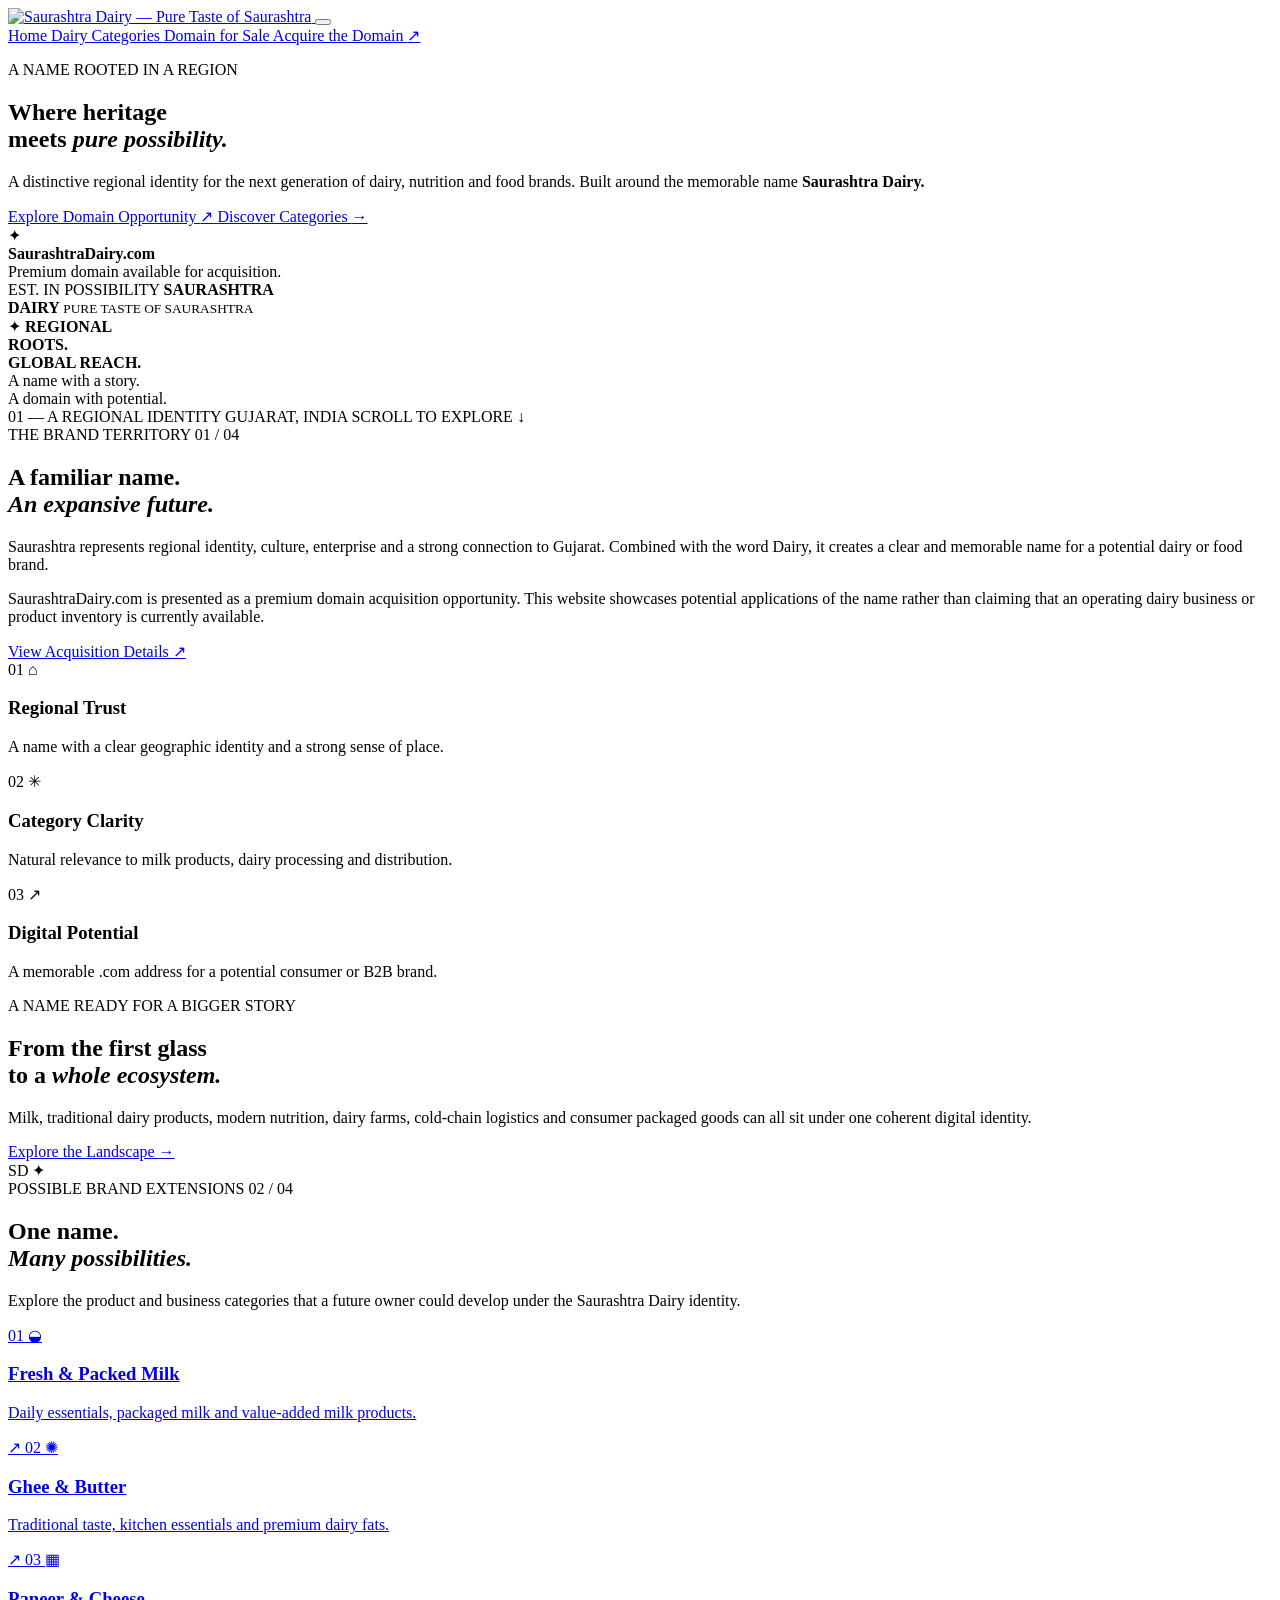
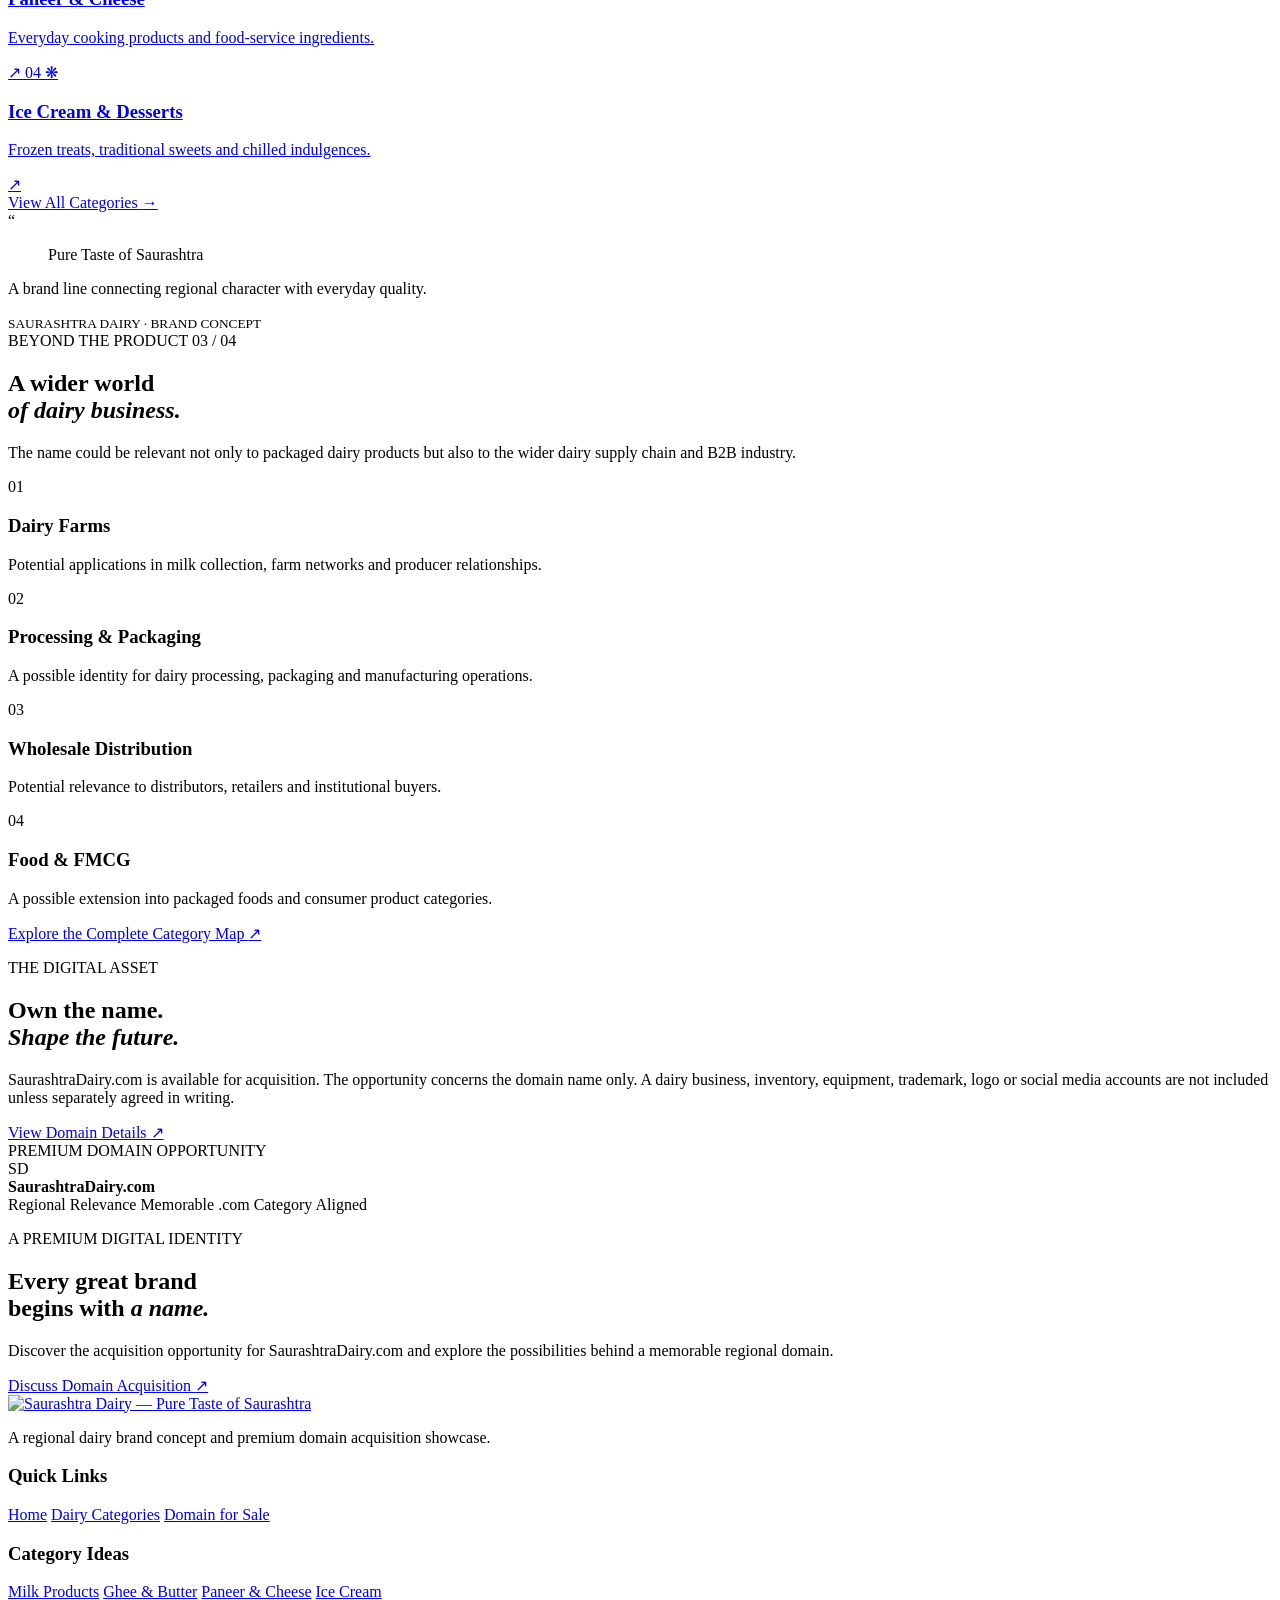
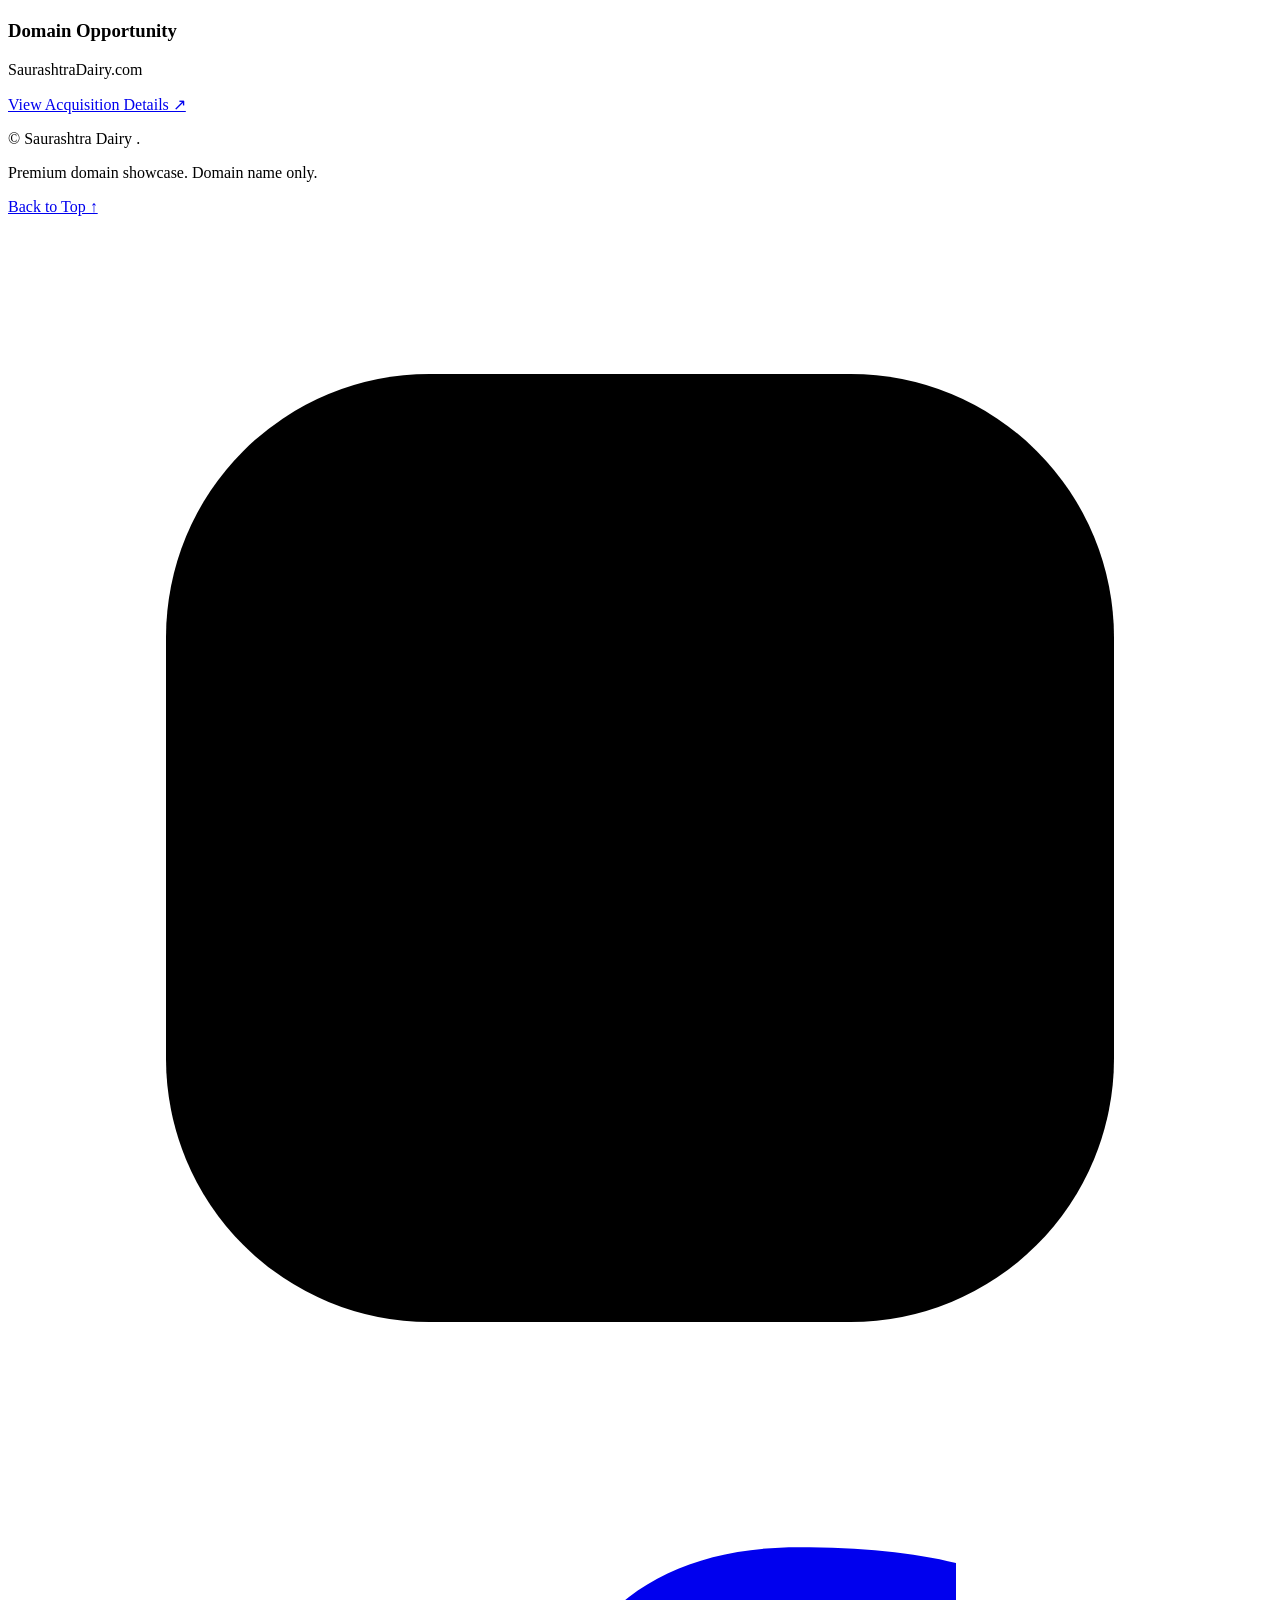
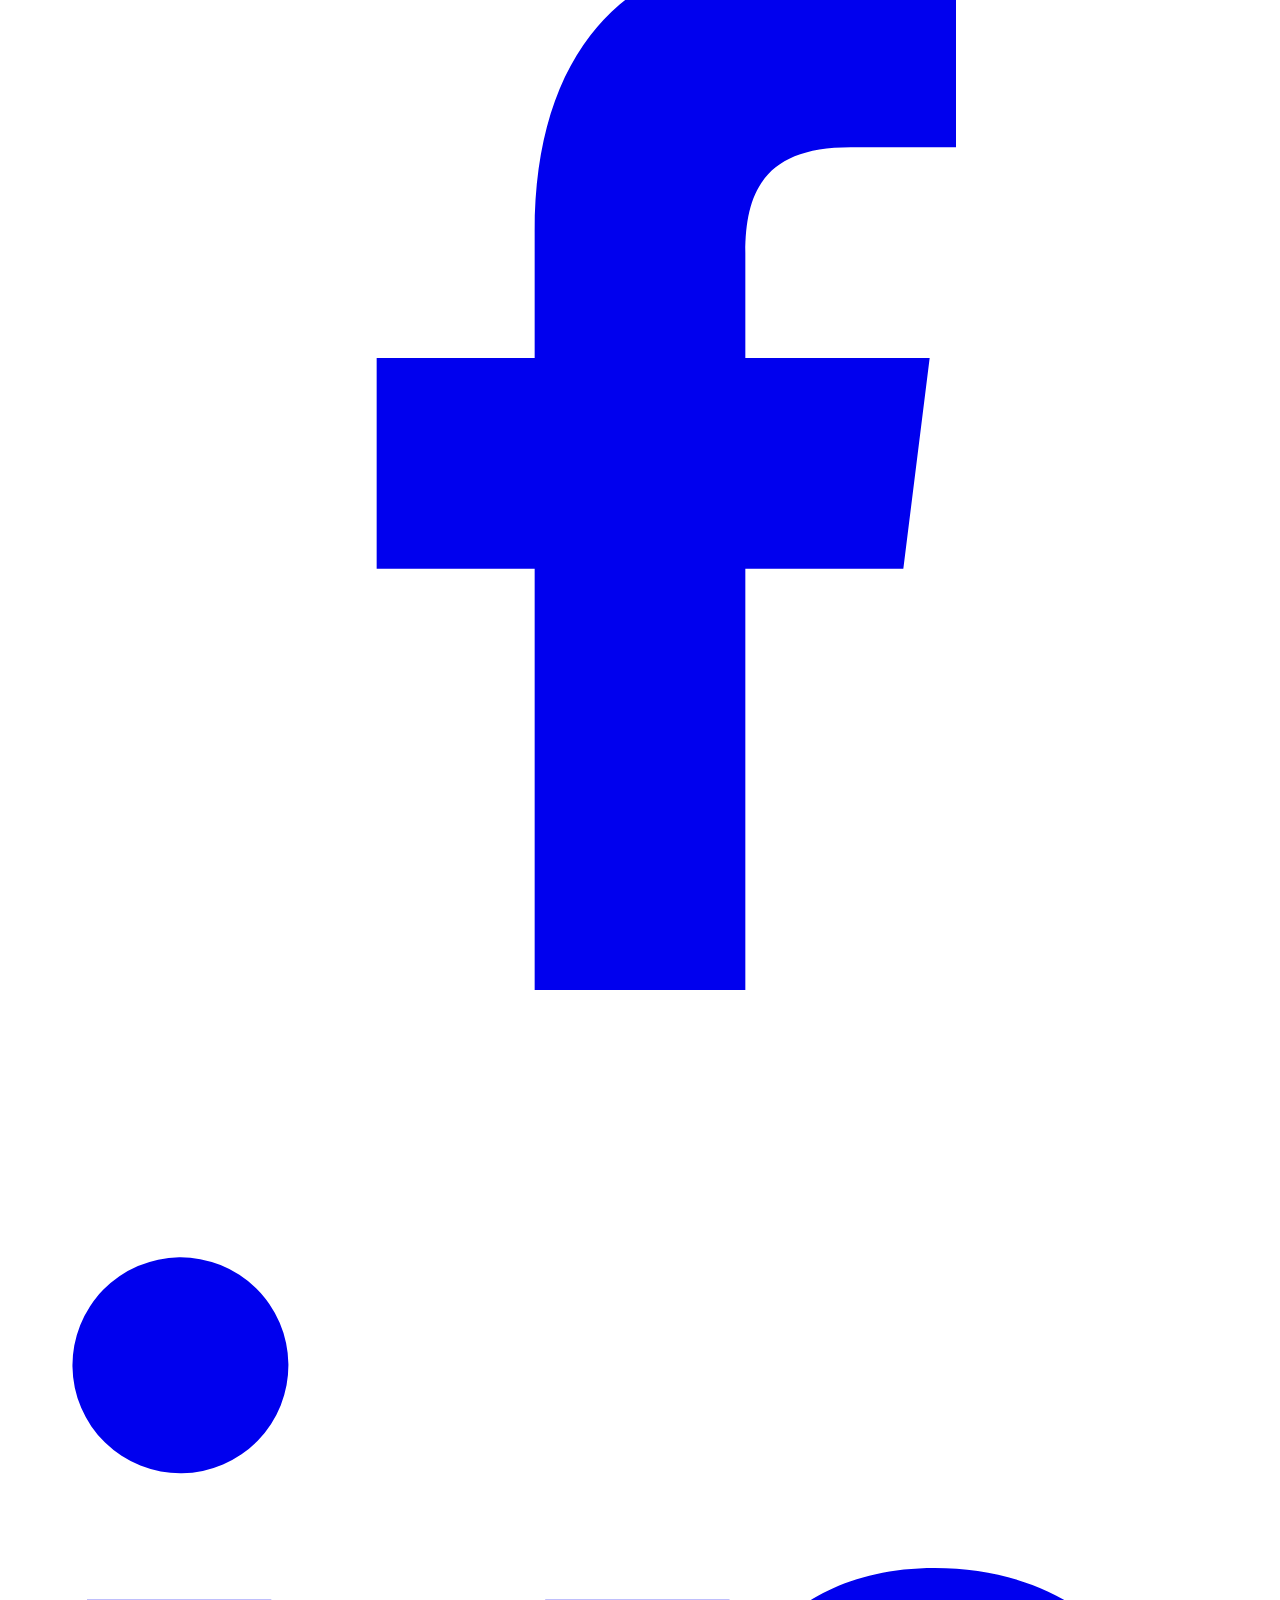
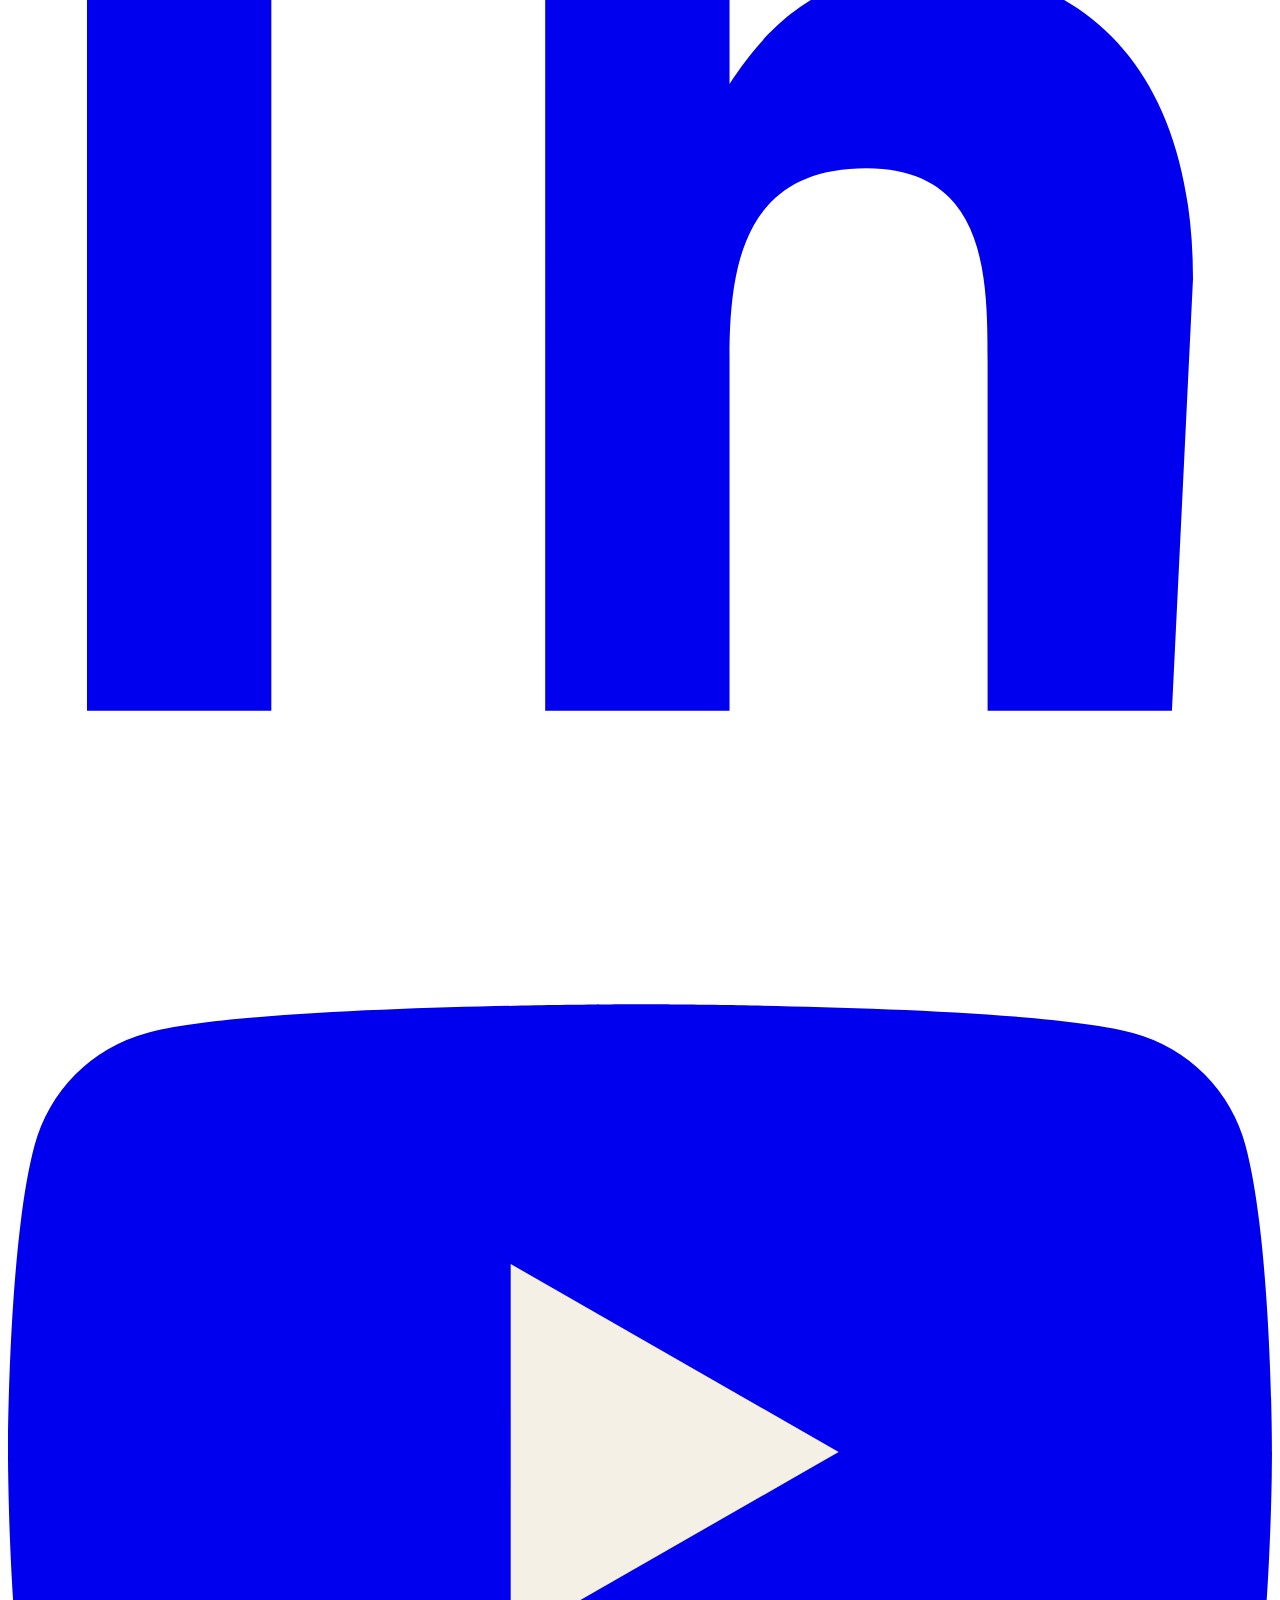
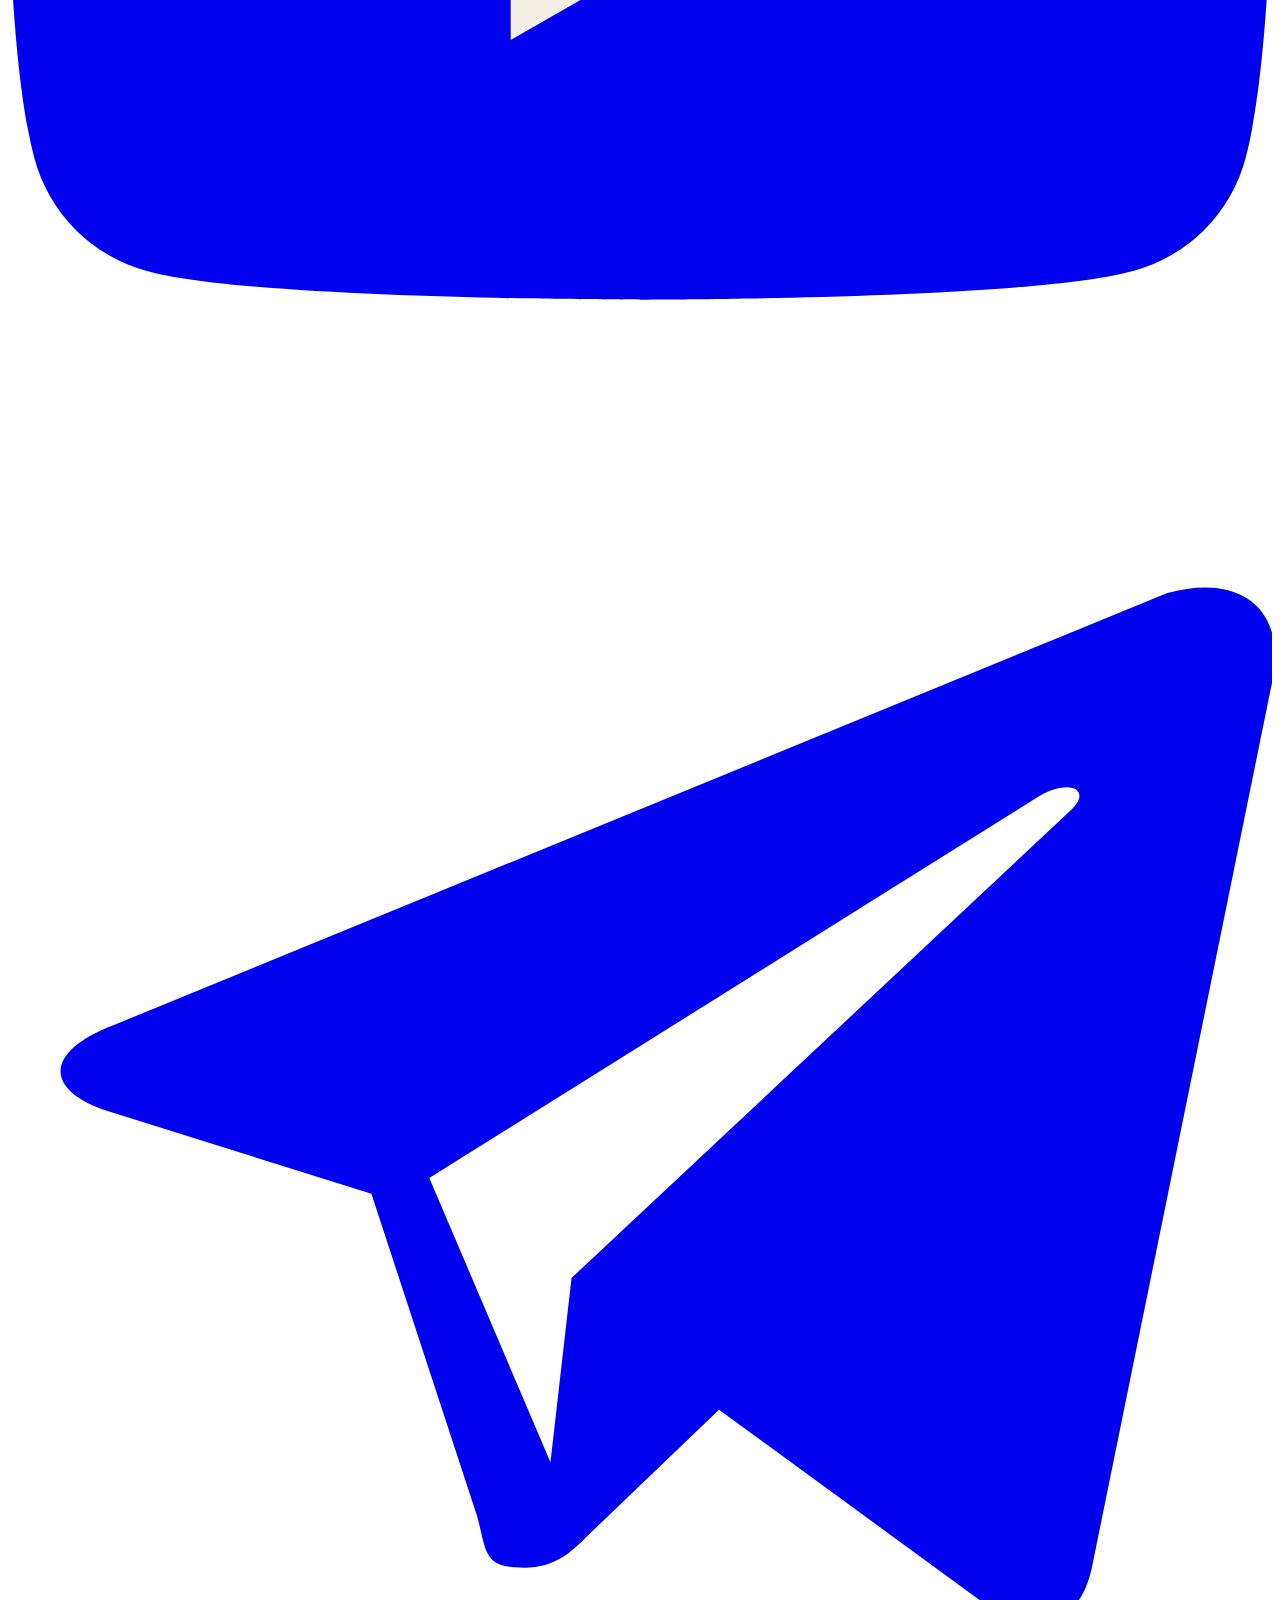
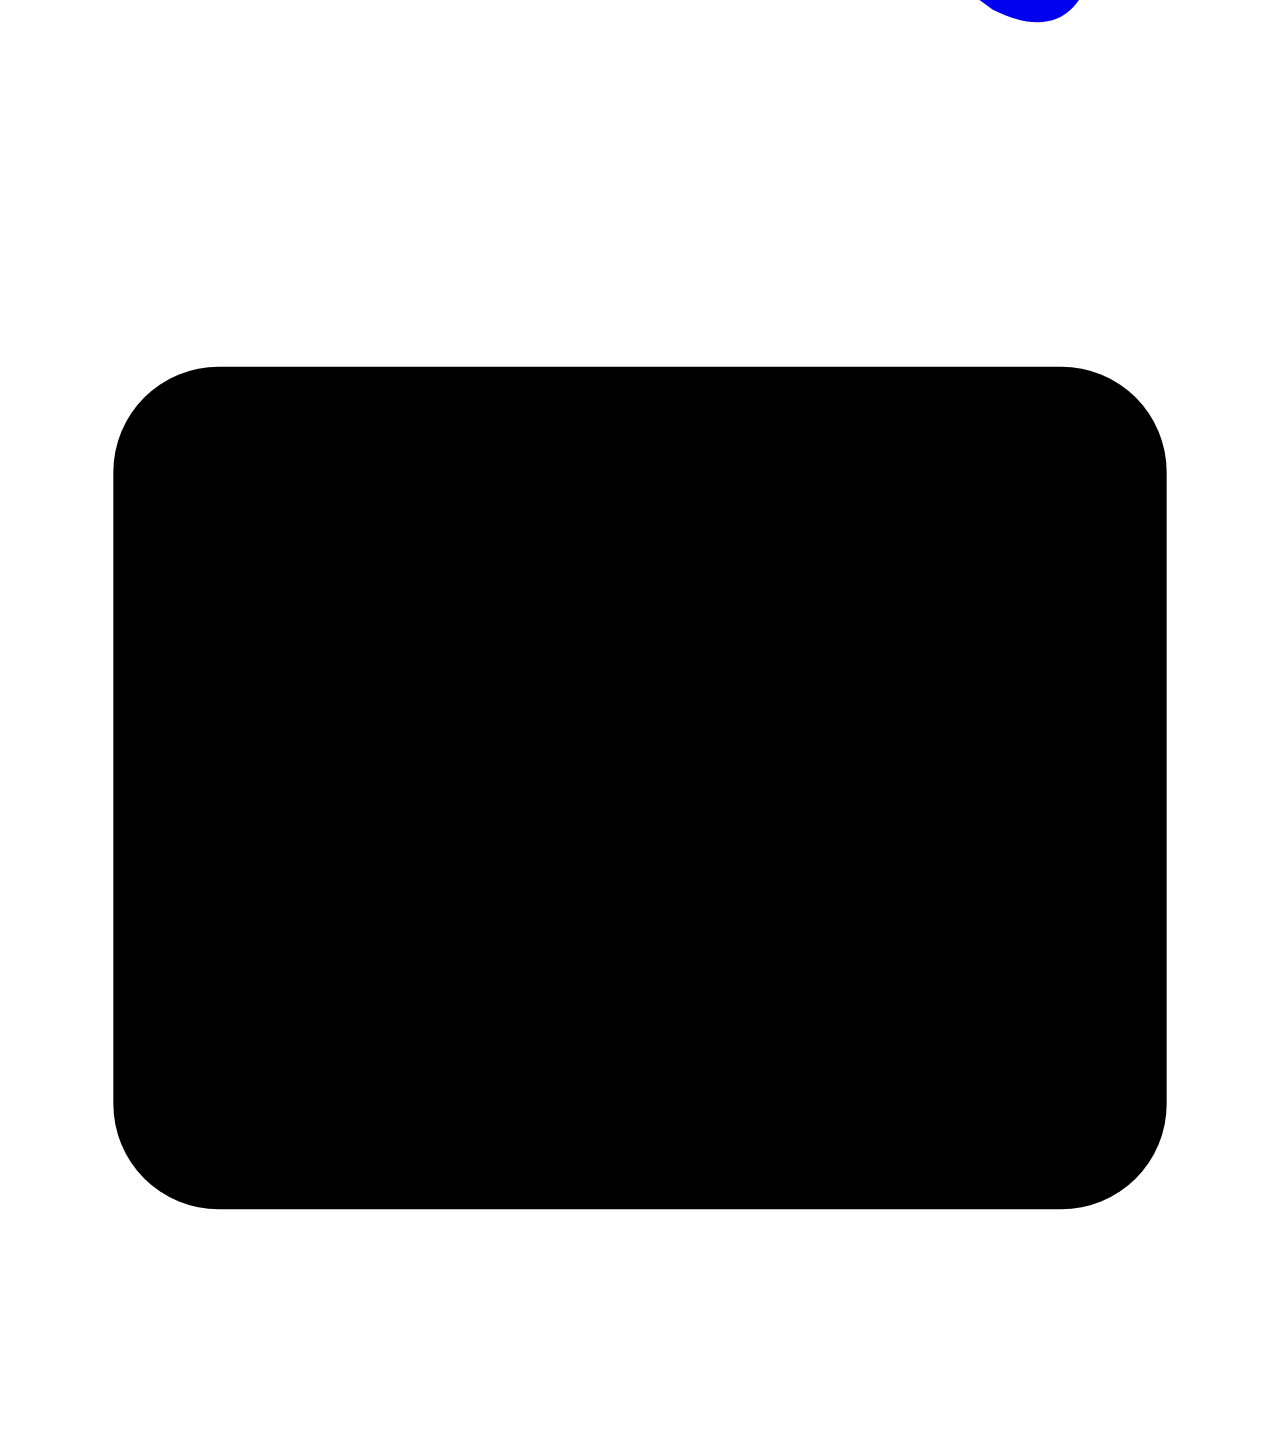
==== index.html @ 8fbd9cda "Update index.html" ====
<!DOCTYPE html>
<html lang="en">

<head>

    <!-- =========================================
         01. BASIC SEO
    ========================================== -->

    <meta charset="UTF-8">

    <meta name="viewport"
          content="width=device-width, initial-scale=1.0">

    <title>Saurashtra Dairy | Pure Taste of Saurashtra</title>

    <meta name="description"
          content="Discover Saurashtra Dairy, a regional dairy brand concept inspired by Gujarat. Explore potential dairy product categories, business applications and the SaurashtraDairy.com domain acquisition opportunity.">

    <meta name="keywords"
          content="Saurashtra Dairy, Saurashtra Dairy Gujarat, SaurashtraDairy.com, dairy brand Gujarat, dairy products, milk, ghee, butter, paneer, cheese, ice cream, dairy business, premium domain">

    <meta name="author"
          content="Saurashtra Dairy">

    <meta name="robots"
          content="index, follow, max-image-preview:large">

    <meta name="theme-color"
          content="#173D2B">

    <meta name="color-scheme"
          content="light">

    <meta name="referrer"
          content="strict-origin-when-cross-origin">


    <!-- =========================================
         02. CANONICAL URL
    ========================================== -->

    <link rel="canonical"
          href="https://saurashtradairy.com/">


    <!-- =========================================
         03. FAVICON
    ========================================== -->

    <link rel="icon"
          type="image/svg+xml"
          href="https://saurashtradairy.com/assets/logo/sd-tp-01.png">

    <link rel="icon"
          type="image/png"
          sizes="32x32"
          href="https://saurashtradairy.com/assets/logo/sd-tp-01.png">

    <link rel="icon"
          type="image/png"
          sizes="16x16"
          href="https://saurashtradairy.com/assets/logo/sd-tp-01.png">

    <link rel="apple-touch-icon"
          sizes="180x180"
          href="https://saurashtradairy.com/assets/logo/sd-tp-01.png">

    <link rel="icon"
          type="image/png"
          sizes="192x192"
          href="https://saurashtradairy.com/assets/logo/sd-tp-01.png">

    <link rel="icon"
          type="image/png"
          sizes="512x512"
          href="https://saurashtradairy.com/assets/logo/sd-tp-01.png">

    <link rel="manifest"
          href="https://saurashtradairy.com/site.webmanifest">


    <!-- =========================================
         04. OPEN GRAPH / FACEBOOK SHARING
    ========================================== -->

    <meta property="og:type"
          content="website">

    <meta property="og:locale"
          content="en_IN">

    <meta property="og:site_name"
          content="Saurashtra Dairy">

    <meta property="og:title"
          content="Saurashtra Dairy | Pure Taste of Saurashtra">

    <meta property="og:description"
          content="A regional dairy brand concept inspired by Saurashtra, Gujarat. Explore the brand potential and SaurashtraDairy.com domain acquisition opportunity.">

    <meta property="og:url"
          content="https://saurashtradairy.com/">

    <meta property="og:image"
          content="https://saurashtradairy.com/assets/logo/main-logo-sd.png">

    <meta property="og:image:alt"
          content="Saurashtra Dairy — Pure Taste of Saurashtra">


    <!-- =========================================
         05. X / TWITTER CARD
    ========================================== -->

    <meta name="twitter:card"
          content="summary_large_image">

    <meta name="twitter:title"
          content="Saurashtra Dairy | Pure Taste of Saurashtra">

    <meta name="twitter:description"
          content="Discover the brand potential of Saurashtra Dairy and the SaurashtraDairy.com domain acquisition opportunity.">

    <meta name="twitter:image"
          content="https://saurashtradairy.com/assets/logo/main-logo-sd.png">

    <meta name="twitter:image:alt"
          content="Saurashtra Dairy — Pure Taste of Saurashtra">


    <!-- =========================================
         06. SOCIAL MEDIA PROFILES
         Update profile URLs if handles differ.
    ========================================== -->

    <link rel="me"
          href="https://www.instagram.com/saurashtra_dairy/">

    <link rel="me"
          href="https://www.facebook.com/saurashtradairy">

    <link rel="me"
          href="https://www.youtube.com/@saurashtradairy">

    <link rel="me"
          href="https://www.linkedin.com/company/saurashtradairy/">

    <link rel="me"
          href="https://x.com/saurashtradairy">


    <!-- =========================================
         07. STRUCTURED DATA / JSON-LD
    ========================================== -->

    <script type="application/ld+json">
    {
      "@context": "https://schema.org",
      "@type": "Organization",
      "@id": "https://saurashtradairy.com/#organization",
      "name": "Saurashtra Dairy",
      "url": "https://saurashtradairy.com/",
      "description": "A regional dairy brand concept inspired by Saurashtra, Gujarat, showcasing potential dairy product categories and a domain acquisition opportunity.",
      "logo": {
        "@type": "ImageObject",
        "url": "https://saurashtradairy.com/assets/logo/main-logo-sd.png"
      },
      "sameAs": [
        "https://www.instagram.com/saurashtra_dairy/",
        "https://www.facebook.com/saurashtradairy",
        "https://www.youtube.com/@saurashtradairy",
        "https://www.linkedin.com/company/saurashtradairy/",
        "https://x.com/saurashtradairy"
      ]
    }
    </script>


    <!-- =========================================
         08. GOOGLE FONTS
    ========================================== -->

    <link rel="preconnect"
          href="https://fonts.googleapis.com">

    <link rel="preconnect"
          href="https://fonts.gstatic.com"
          crossorigin>

    <link href="https://fonts.googleapis.com/css2?family=DM+Sans:wght@400;500;600;700&family=Playfair+Display:ital,wght@0,500;0,600;0,700;1,500;1,600&display=swap"
          rel="stylesheet">


    <!-- =========================================
         09. WEBSITE CSS
    ========================================== -->

    <link rel="stylesheet"
          href="https://saurashtradairy.com/assets/home/style.css">
<link rel="stylesheet" href="https://saurashtradairy.com/assets/footer/style.css">

  <link rel="stylesheet" href="https://saurashtradairy.com/assets/home/navbar/style.css">
  
</head>

<body>

<!-- ==================================================
     NAVBAR
================================================== -->

<!-- ==================================================
     SAURASHTRA DAIRY — NAVBAR
================================================== -->

<header class="site-header" id="top">

    <!-- Logo -->
    <a href="https://saurashtradairy.com/"
       class="brand"
       aria-label="Saurashtra Dairy Home">

        <img
            src="https://saurashtradairy.com/assets/logo/sd-tp-01.png"
            alt="Saurashtra Dairy — Pure Taste of Saurashtra"
            class="navbar-logo"
            width="170"
            height="100"
        >

    </a>

    <!-- Mobile Menu Button -->
    <button
        class="menu-toggle"
        type="button"
        aria-label="Toggle navigation"
        aria-expanded="false"
        aria-controls="mainNavigation">

        <span></span>
        <span></span>
        <span></span>

    </button>

    <!-- Navigation Links -->
    <nav class="main-nav"
         id="mainNavigation"
         aria-label="Main navigation">

        <a href="https://saurashtradairy.com/"
           class="active"
           aria-current="page">
            Home
        </a>

        <a href="#categories">
            Dairy Categories
        </a>

        <a href="#domain-sale">
            Domain for Sale
        </a>

        <a href="#inquiry" class="nav-cta">
            Acquire the Domain <span aria-hidden="true">↗</span>
        </a>

    </nav>

</header>


<main>

<!-- ==================================================
     HERO SECTION
================================================== -->

<section class="hero">

    <div class="hero-grain" aria-hidden="true"></div>

    <div class="hero-content reveal">

        <p class="eyebrow">
            <span></span>
            A NAME ROOTED IN A REGION
        </p>

        <h1>
            Where heritage<br>
            meets <i>pure possibility.</i>
        </h1>

        <p class="hero-lead">
            A distinctive regional identity for the next
            generation of dairy, nutrition and food brands.
            Built around the memorable name
            <strong>Saurashtra Dairy.</strong>
        </p>

        <div class="hero-actions">

            <a href="#" class="button button-gold">
                Explore Domain Opportunity
                <span>↗</span>
            </a>

            <a href="#" class="text-link">
                Discover Categories
                <span>→</span>
            </a>

        </div>

        <div class="hero-note">

            <span class="note-icon">✦</span>

            <div>
                <strong>SaurashtraDairy.com</strong>
                <br>
                Premium domain available for acquisition.
            </div>

        </div>

    </div>


    <!-- HERO BRAND ARTWORK -->

    <div class="hero-art reveal">

        <div class="sun-disc"></div>
        <div class="arch arch-back"></div>
        <div class="arch arch-front"></div>

        <div class="hero-label">

            <span class="label-top">
                EST. IN POSSIBILITY
            </span>

            <strong>
                SAURASHTRA<br>
                DAIRY
            </strong>

            <span class="label-rule"></span>

            <small>
                PURE TASTE OF SAURASHTRA
            </small>

        </div>

        <div class="floating-stamp">

            <span>✦</span>

            <b>
                REGIONAL<br>
                ROOTS.<br>
                GLOBAL REACH.
            </b>

        </div>

        <div class="art-caption">
            A name with a story.<br>
            A domain with potential.
        </div>

    </div>


    <div class="hero-bottom">
        <span>01 — A REGIONAL IDENTITY</span>
        <span>GUJARAT, INDIA</span>
        <span>SCROLL TO EXPLORE ↓</span>
    </div>

</section>


<!-- ==================================================
     BRAND INTRODUCTION
================================================== -->

<section class="intro section-pad">

    <div class="section-kicker">
        THE BRAND TERRITORY
        <span>01 / 04</span>
    </div>

    <div class="intro-grid">

        <h2>
            A familiar name.<br>
            <i>An expansive future.</i>
        </h2>

        <div class="intro-copy">

            <p class="large-copy">
                Saurashtra represents regional identity,
                culture, enterprise and a strong connection
                to Gujarat.

                Combined with the word Dairy, it creates
                a clear and memorable name for a potential
                dairy or food brand.
            </p>

            <p>
                SaurashtraDairy.com is presented as a
                premium domain acquisition opportunity.

                This website showcases potential applications
                of the name rather than claiming that an
                operating dairy business or product inventory
                is currently available.
            </p>

            <a href="#" class="underlined-link">
                View Acquisition Details
                <span>↗</span>
            </a>

        </div>

    </div>


    <!-- BRAND FEATURES -->

    <div class="feature-strip">

        <article>

            <span class="feature-number">01</span>
            <span class="feature-icon">⌂</span>

            <h3>Regional Trust</h3>

            <p>
                A name with a clear geographic identity
                and a strong sense of place.
            </p>

        </article>

        <article>

            <span class="feature-number">02</span>
            <span class="feature-icon">✳</span>

            <h3>Category Clarity</h3>

            <p>
                Natural relevance to milk products,
                dairy processing and distribution.
            </p>

        </article>

        <article>

            <span class="feature-number">03</span>
            <span class="feature-icon">↗</span>

            <h3>Digital Potential</h3>

            <p>
                A memorable .com address for a potential
                consumer or B2B brand.
            </p>

        </article>

    </div>

</section>


<!-- ==================================================
     DARK BRAND STORY SECTION
================================================== -->

<section class="dark-band">

    <div class="dark-band-inner">

        <p class="eyebrow eyebrow-light">
            A NAME READY FOR A BIGGER STORY
        </p>

        <h2>
            From the first glass<br>
            to a <i>whole ecosystem.</i>
        </h2>

        <p>
            Milk, traditional dairy products, modern
            nutrition, dairy farms, cold-chain logistics
            and consumer packaged goods can all sit under
            one coherent digital identity.
        </p>

        <a href="#" class="button button-outline">
            Explore the Landscape
            <span>→</span>
        </a>

    </div>

    <div class="band-orbit orbit-one"></div>
    <div class="band-orbit orbit-two"></div>

    <div class="band-seal">
        SD
        <span>✦</span>
    </div>

</section>


<!-- ==================================================
     DAIRY CATEGORY PREVIEW
================================================== -->

<section class="category-preview section-pad">

    <div class="section-kicker">
        POSSIBLE BRAND EXTENSIONS
        <span>02 / 04</span>
    </div>

    <div class="section-heading">

        <div>
            <h2>
                One name.<br>
                <i>Many possibilities.</i>
            </h2>
        </div>

        <p>
            Explore the product and business categories
            that a future owner could develop under the
            Saurashtra Dairy identity.
        </p>

    </div>


    <div class="category-grid">

        <a href="#" class="category-card card-milk">

            <span class="card-count">01</span>
            <span class="category-symbol">◒</span>

            <h3>Fresh &amp; Packed Milk</h3>

            <p>
                Daily essentials, packaged milk and
                value-added milk products.
            </p>

            <span class="card-arrow">↗</span>

        </a>


        <a href="#" class="category-card card-ghee">

            <span class="card-count">02</span>
            <span class="category-symbol">✺</span>

            <h3>Ghee &amp; Butter</h3>

            <p>
                Traditional taste, kitchen essentials
                and premium dairy fats.
            </p>

            <span class="card-arrow">↗</span>

        </a>


        <a href="#" class="category-card card-paneer">

            <span class="card-count">03</span>
            <span class="category-symbol">▦</span>

            <h3>Paneer &amp; Cheese</h3>

            <p>
                Everyday cooking products and
                food-service ingredients.
            </p>

            <span class="card-arrow">↗</span>

        </a>


        <a href="#" class="category-card card-cold">

            <span class="card-count">04</span>
            <span class="category-symbol">❋</span>

            <h3>Ice Cream &amp; Desserts</h3>

            <p>
                Frozen treats, traditional sweets
                and chilled indulgences.
            </p>

            <span class="card-arrow">↗</span>

        </a>

    </div>


    <div class="center-action">

        <a href="#" class="button button-dark">
            View All Categories
            <span>→</span>
        </a>

    </div>

</section>


<!-- ==================================================
     BRAND SLOGAN
================================================== -->

<section class="quote-section">

    <div class="quote-mark">“</div>

    <blockquote>
        Pure Taste of Saurashtra
    </blockquote>

    <p>
        A brand line connecting regional character
        with everyday quality.
    </p>

    <span class="quote-rule"></span>

    <small>
        SAURASHTRA DAIRY · BRAND CONCEPT
    </small>

</section>


<!-- ==================================================
     BUSINESS ECOSYSTEM
================================================== -->

<section class="ecosystem-preview section-pad">

    <div class="section-kicker">
        BEYOND THE PRODUCT
        <span>03 / 04</span>
    </div>

    <div class="section-heading">

        <h2>
            A wider world<br>
            <i>of dairy business.</i>
        </h2>

        <p>
            The name could be relevant not only to packaged
            dairy products but also to the wider dairy
            supply chain and B2B industry.
        </p>

    </div>


    <div class="ecosystem-grid">

        <article class="ecosystem-card">

            <span class="ecosystem-number">01</span>

            <h3>Dairy Farms</h3>

            <p>
                Potential applications in milk collection,
                farm networks and producer relationships.
            </p>

        </article>

        <article class="ecosystem-card">

            <span class="ecosystem-number">02</span>

            <h3>Processing &amp; Packaging</h3>

            <p>
                A possible identity for dairy processing,
                packaging and manufacturing operations.
            </p>

        </article>

        <article class="ecosystem-card">

            <span class="ecosystem-number">03</span>

            <h3>Wholesale Distribution</h3>

            <p>
                Potential relevance to distributors,
                retailers and institutional buyers.
            </p>

        </article>

        <article class="ecosystem-card">

            <span class="ecosystem-number">04</span>

            <h3>Food &amp; FMCG</h3>

            <p>
                A possible extension into packaged foods
                and consumer product categories.
            </p>

        </article>

    </div>


    <div class="center-action">

        <a href="#" class="underlined-link">
            Explore the Complete Category Map
            <span>↗</span>
        </a>

    </div>

</section>


<!-- ==================================================
     DOMAIN SALE CTA
================================================== -->

<section class="sale-banner section-pad">

    <div class="sale-copy">

        <p class="eyebrow">
            THE DIGITAL ASSET
        </p>

        <h2>
            Own the name.<br>
            <i>Shape the future.</i>
        </h2>

        <p>
            SaurashtraDairy.com is available for acquisition.

            The opportunity concerns the domain name only.
            A dairy business, inventory, equipment, trademark,
            logo or social media accounts are not included
            unless separately agreed in writing.
        </p>

        <a href="#" class="button button-gold">
            View Domain Details
            <span>↗</span>
        </a>

    </div>


    <!-- DOMAIN SHOWCASE CARD -->

    <div class="domain-card">

        <span class="domain-card-top">
            PREMIUM DOMAIN OPPORTUNITY
        </span>

        <div class="domain-monogram">
            SD
        </div>

        <strong>
            SaurashtraDairy<span>.com</span>
        </strong>

        <div class="domain-card-line"></div>

        <div class="domain-card-bottom">
            <span>Regional Relevance</span>
            <span>Memorable .com</span>
            <span>Category Aligned</span>
        </div>

    </div>

</section>


<!-- ==================================================
     FINAL CTA
================================================== -->

<section class="final-cta section-pad">

    <div class="final-cta-content">

        <p class="eyebrow">
            A PREMIUM DIGITAL IDENTITY
        </p>

        <h2>
            Every great brand<br>
            begins with <i>a name.</i>
        </h2>

        <p>
            Discover the acquisition opportunity for
            SaurashtraDairy.com and explore the possibilities
            behind a memorable regional domain.
        </p>

        <a href="#" class="button button-gold">
            Discuss Domain Acquisition
            <span>↗</span>
        </a>

    </div>

</section>

</main>


<!-- ==================================================
     FOOTER
================================================== -->

<footer class="site-footer">

    <div class="footer-main">


        <!-- FOOTER BRAND -->

        <div class="footer-brand-section">

            <a href="#"
               class="footer-brand"
               aria-label="Saurashtra Dairy Home">

                <img
                    src="https://saurashtradairy.com/assets/logo/main-logo-sd.png"
                    alt="Saurashtra Dairy — Pure Taste of Saurashtra"
                    class="footer-brand-logo"
                    width="250"
                    height="180"
                    loading="lazy"
                >

            </a>

            <p>
                A regional dairy brand concept and
                premium domain acquisition showcase.
            </p>

        </div>


        <!-- QUICK LINKS -->

        <div class="footer-links">

            <h3>Quick Links</h3>

            <nav aria-label="Footer navigation">

                <a href="#">Home</a>

                <a href="#">Dairy Categories</a>

                <a href="#">Domain for Sale</a>

            </nav>

        </div>


        <!-- CATEGORIES -->

        <div class="footer-links">

            <h3>Category Ideas</h3>

            <nav aria-label="Dairy category links">

                <a href="#">Milk Products</a>

                <a href="#">Ghee &amp; Butter</a>

                <a href="#">Paneer &amp; Cheese</a>

                <a href="#">Ice Cream</a>

            </nav>

        </div>


        <!-- DOMAIN INFORMATION -->

        <div class="footer-domain">

            <h3>Domain Opportunity</h3>

            <p>
                SaurashtraDairy.com
            </p>

            <a href="#" class="footer-domain-link">
                View Acquisition Details ↗
            </a>

        </div>

    </div>


    <!-- FOOTER BOTTOM -->

    <div class="footer-bottom">

        <p>
            © Saurashtra Dairy <span data-year></span>.
        </p>

        <p>
            Premium domain showcase.
            Domain name only.
        </p>

        <a href="#" class="back-top">
            Back to Top ↑
        </a>

    </div>

    <!-- FOOTER RIGHT-SIDE VERTICAL SOCIAL ICONS -->
    <div class="footer-social-vertical"
         aria-label="Social media links">

        <!-- Instagram -->
        <a href="https://www.instagram.com/saurashtra_dairy?xtok=cjYyaTN5MnJ5bGcx"
           class="footer-social-icon instagram"
           aria-label="Instagram"
           title="Instagram">

            <svg viewBox="0 0 24 24" aria-hidden="true">
                <rect x="3" y="3" width="18" height="18" rx="5"/>
                <circle cx="12" cy="12" r="4"/>
                <circle cx="17.5" cy="6.5" r="1"/>
            </svg>

        </a>

        <!-- Facebook -->
        <a href="https://www.facebook.com/saurashtradairy"
           class="footer-social-icon facebook"
           aria-label="Facebook"
           title="Facebook">

            <svg viewBox="0 0 24 24" aria-hidden="true">
                <path d="M14 21v-8h3l.5-4H14V7c0-1.2.4-2 2-2h2V1.5C17.2 1.3 16.2 1.2 15 1.2
                11.8 1.2 10 3.1 10 6.6V9H7v4h3v8z"
                fill="currentColor"
                stroke="none"/>
            </svg>

        </a>

        <!-- LinkedIn -->
        <a href="https://www.linkedin.com/company/saurashtradairy/"
           class="footer-social-icon linkedin"
           aria-label="LinkedIn"
           title="LinkedIn">

            <svg viewBox="0 0 24 24" aria-hidden="true">
                <path d="M5 8.5H1.5V22H5zM3.25 2A2.05 2.05 0 1 0 3.3 6.1
                2.05 2.05 0 0 0 3.25 2ZM22.5 13.8c0-4-2.1-5.9-4.9-5.9
                -2.3 0-3.3 1.3-3.9 2.2V8.5h-3.5V22h3.5v-6.7
                c0-1.8.3-3.6 2.6-3.6s2.3 2.1 2.3 3.7V22h3.5z"
                fill="currentColor"
                stroke="none"/>
            </svg>

        </a>

        <!-- YouTube -->
<a href="https://www.youtube.com/@saurashtradairy""
   class="footer-social-icon youtube"
   aria-label="YouTube"
   title="YouTube">

    <svg
        viewBox="0 0 24 24"
        xmlns="http://www.w3.org/2000/svg"
        aria-hidden="true">

        <path
            d="M23.498 6.186a3.016 3.016 0 0 0-2.122-2.136
               C19.505 3.5 12 3.5 12 3.5s-7.505 0-9.376.55
               A3.016 3.016 0 0 0 .502 6.186
               C0 8.07 0 12 0 12s0 3.93.502 5.814
               a3.016 3.016 0 0 0 2.122 2.136
               C4.495 20.5 12 20.5 12 20.5s7.505 0 9.376-.55
               a3.016 3.016 0 0 0 2.122-2.136
               C24 15.93 24 12 24 12s0-3.93-.502-5.814Z"
            fill="currentColor"
            stroke="none"/>

        <path
            d="m9.545 15.568 6.227-3.568-6.227-3.568z"
            fill="#F5F0E5"
            stroke="none"/>

    </svg>

</a>

        <!-- Telegram -->
        <a href="https://t.me/saurashtradairy"
           class="footer-social-icon telegram"
           aria-label="Telegram"
           title="Telegram">

            <svg viewBox="0 0 24 24" aria-hidden="true">
                <path d="M22 2 2 10.2c-1.3.5-1.3 1.2-.2 1.6l5.1 1.6
                2 6.1c.2.7.1 1 .9 1 .6 0 .9-.3 1.2-.6l2.5-2.4
                5.2 3.8c1 .5 1.7.2 1.9-.9L24 3.7C24.3 2.3 23.4 1.6 22 2ZM8 13.1
                19.5 5.9c.6-.4 1.1-.2.7.2L10.7 15l-.4 3.5z"
                fill="currentColor"
                stroke="none"/>
            </svg>

        </a>

        <!-- Email -->
        <a href="mailto:saurashtradairy@zohomail.in"
           class="footer-social-icon email"
           aria-label="Email"
           title="Email">

            <svg viewBox="0 0 24 24" aria-hidden="true">
                <rect x="2" y="4" width="20" height="16" rx="2"/>
                <path d="m3 6 9 7 9-7"/>
            </svg>

        </a>

    </div>
</footer>


<!-- ==================================================
     JAVASCRIPT
================================================== -->

<script src="https://saurashtradairy.com/assets/home/navbar/script.js"></script>

  <script src="https://saurashtradairy.com/assets/home/script.js"></script>

  <script src="https://saurashtradairy.com/assets/footer/script.js" defer></script>
  
</body>
</html>
    
  </body>
  
</html>
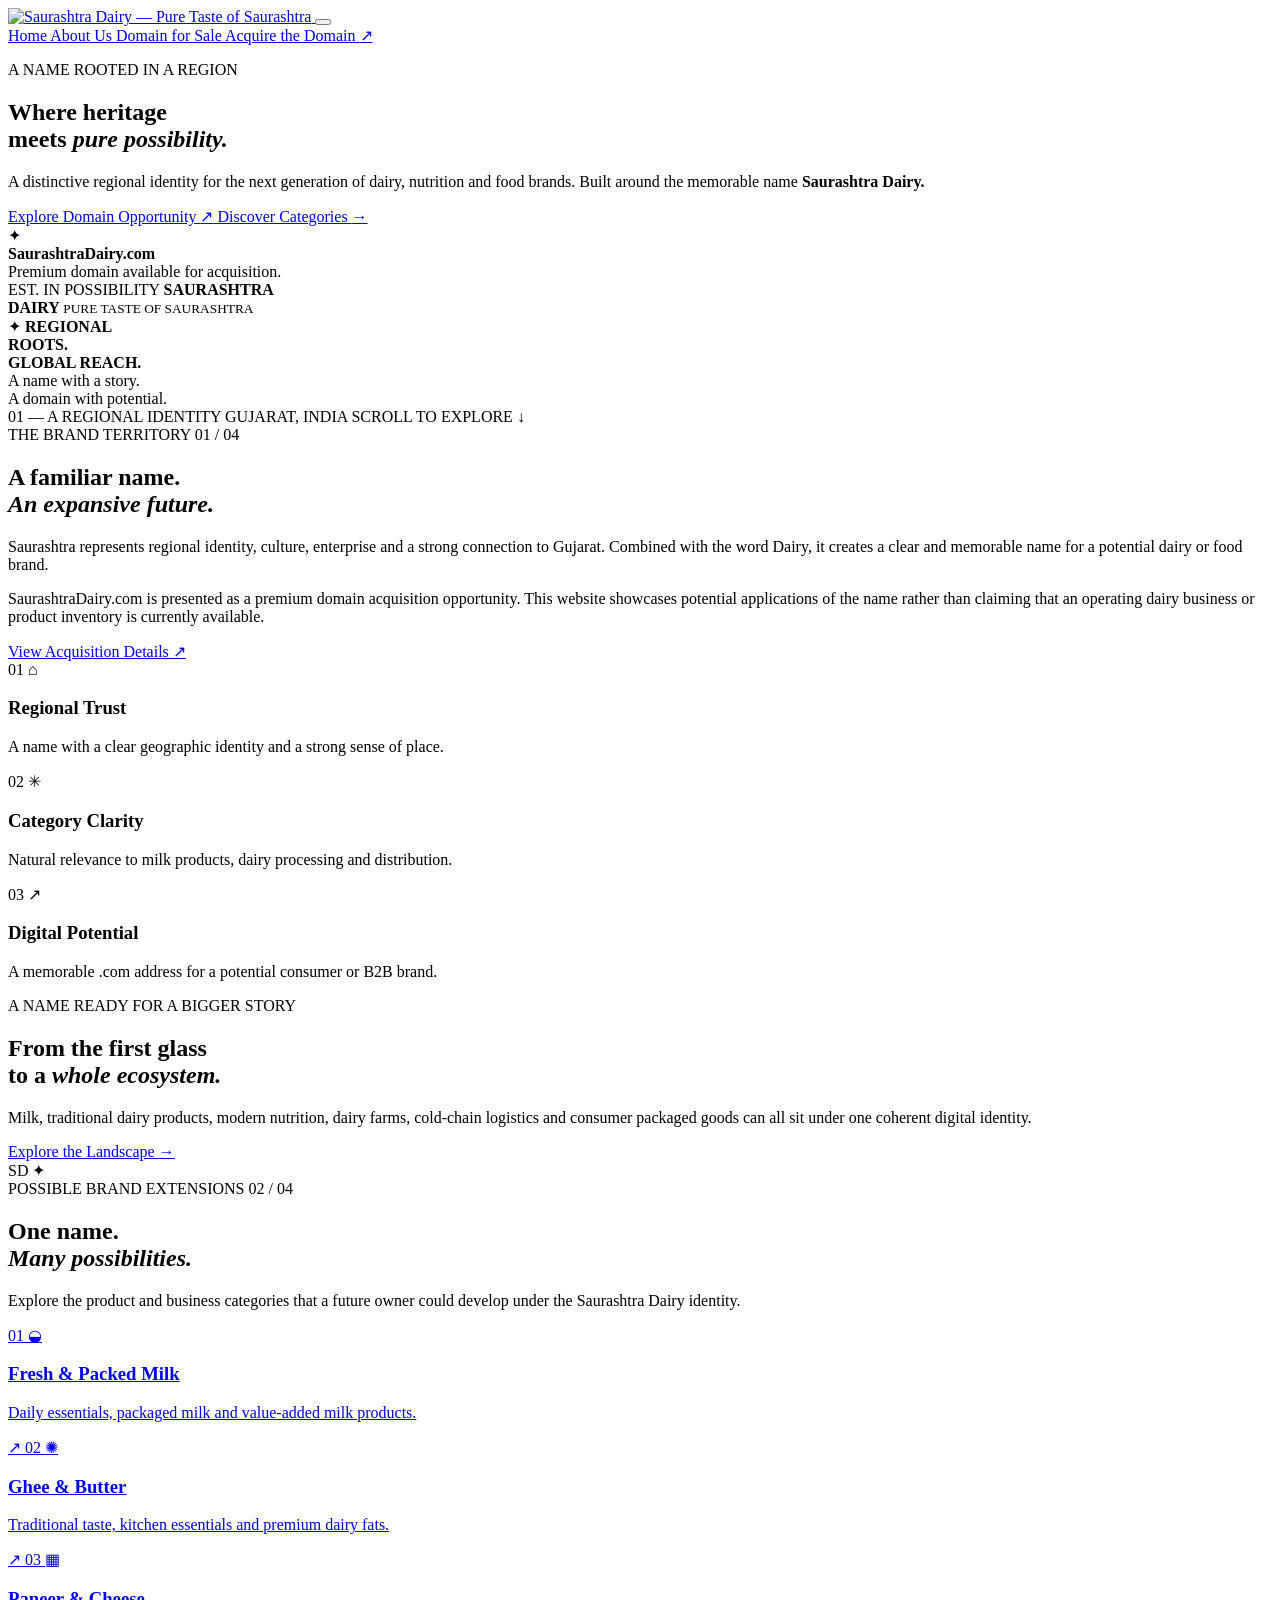
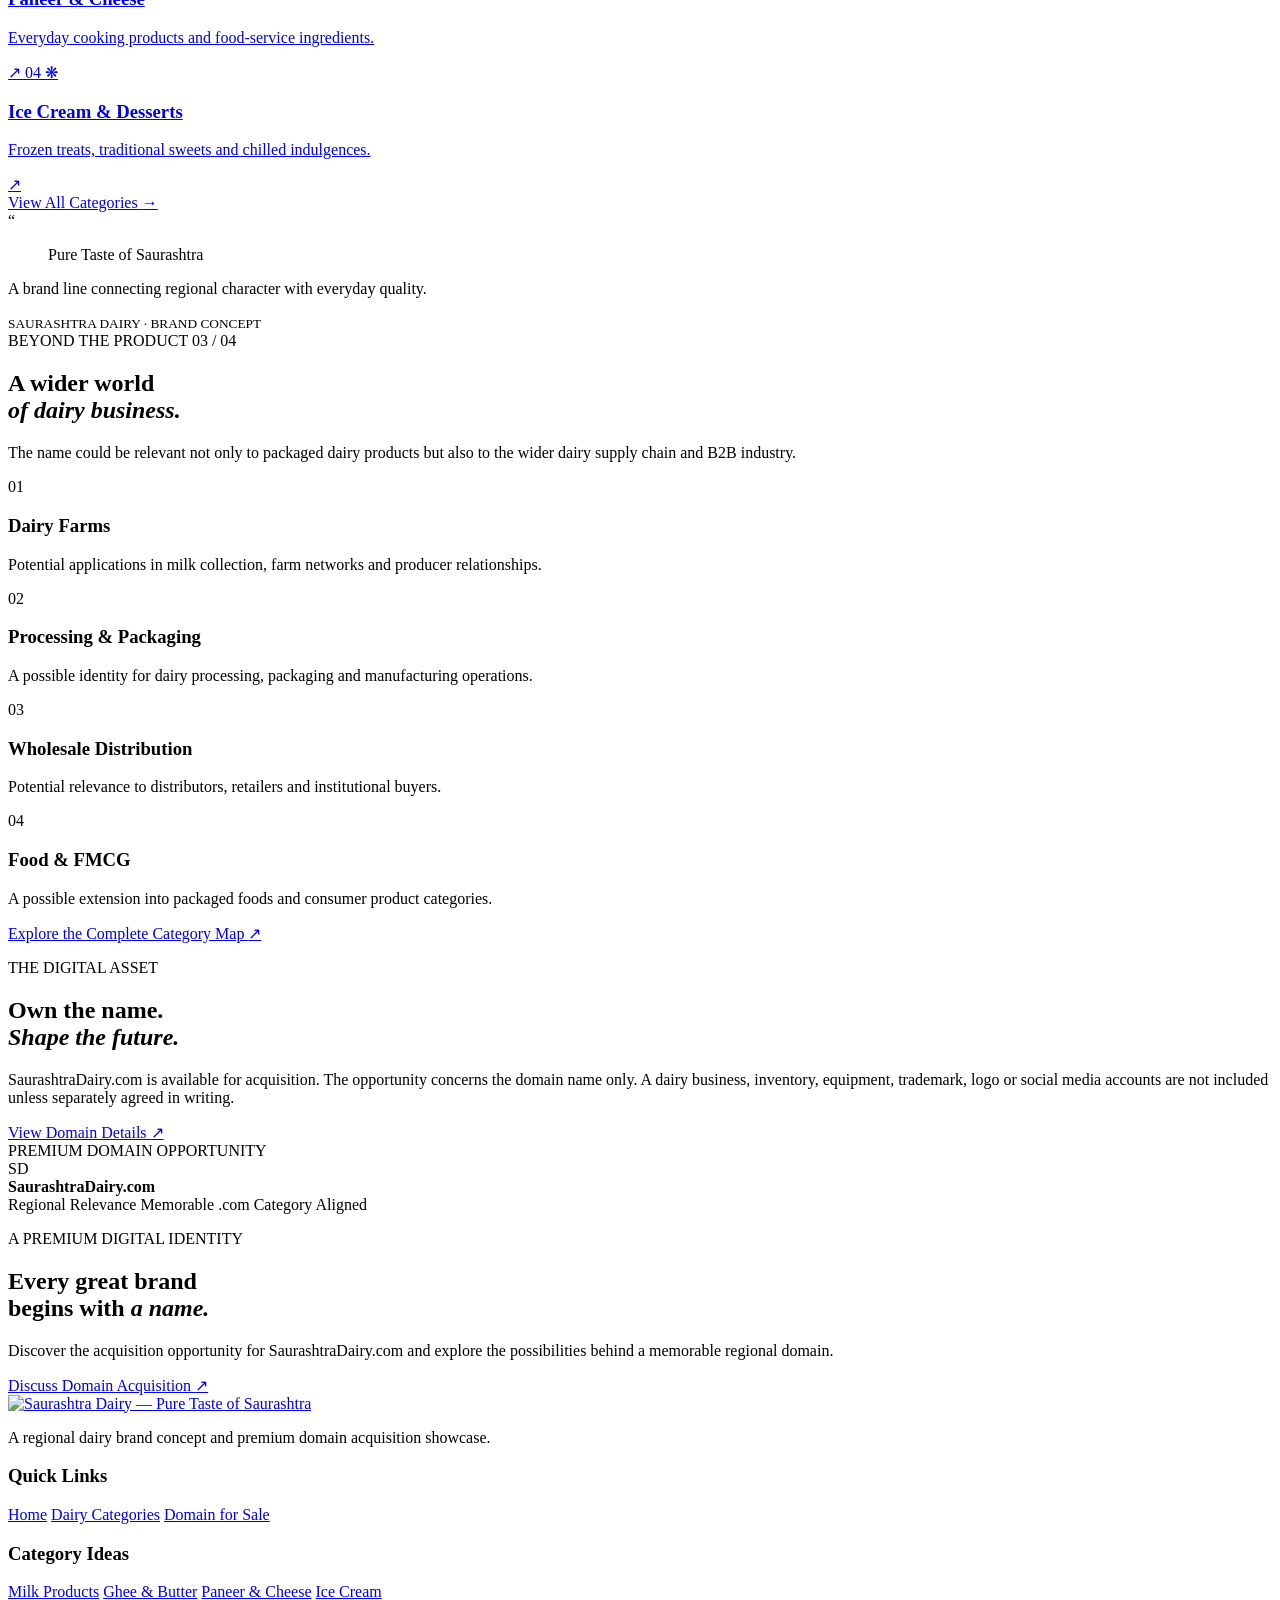
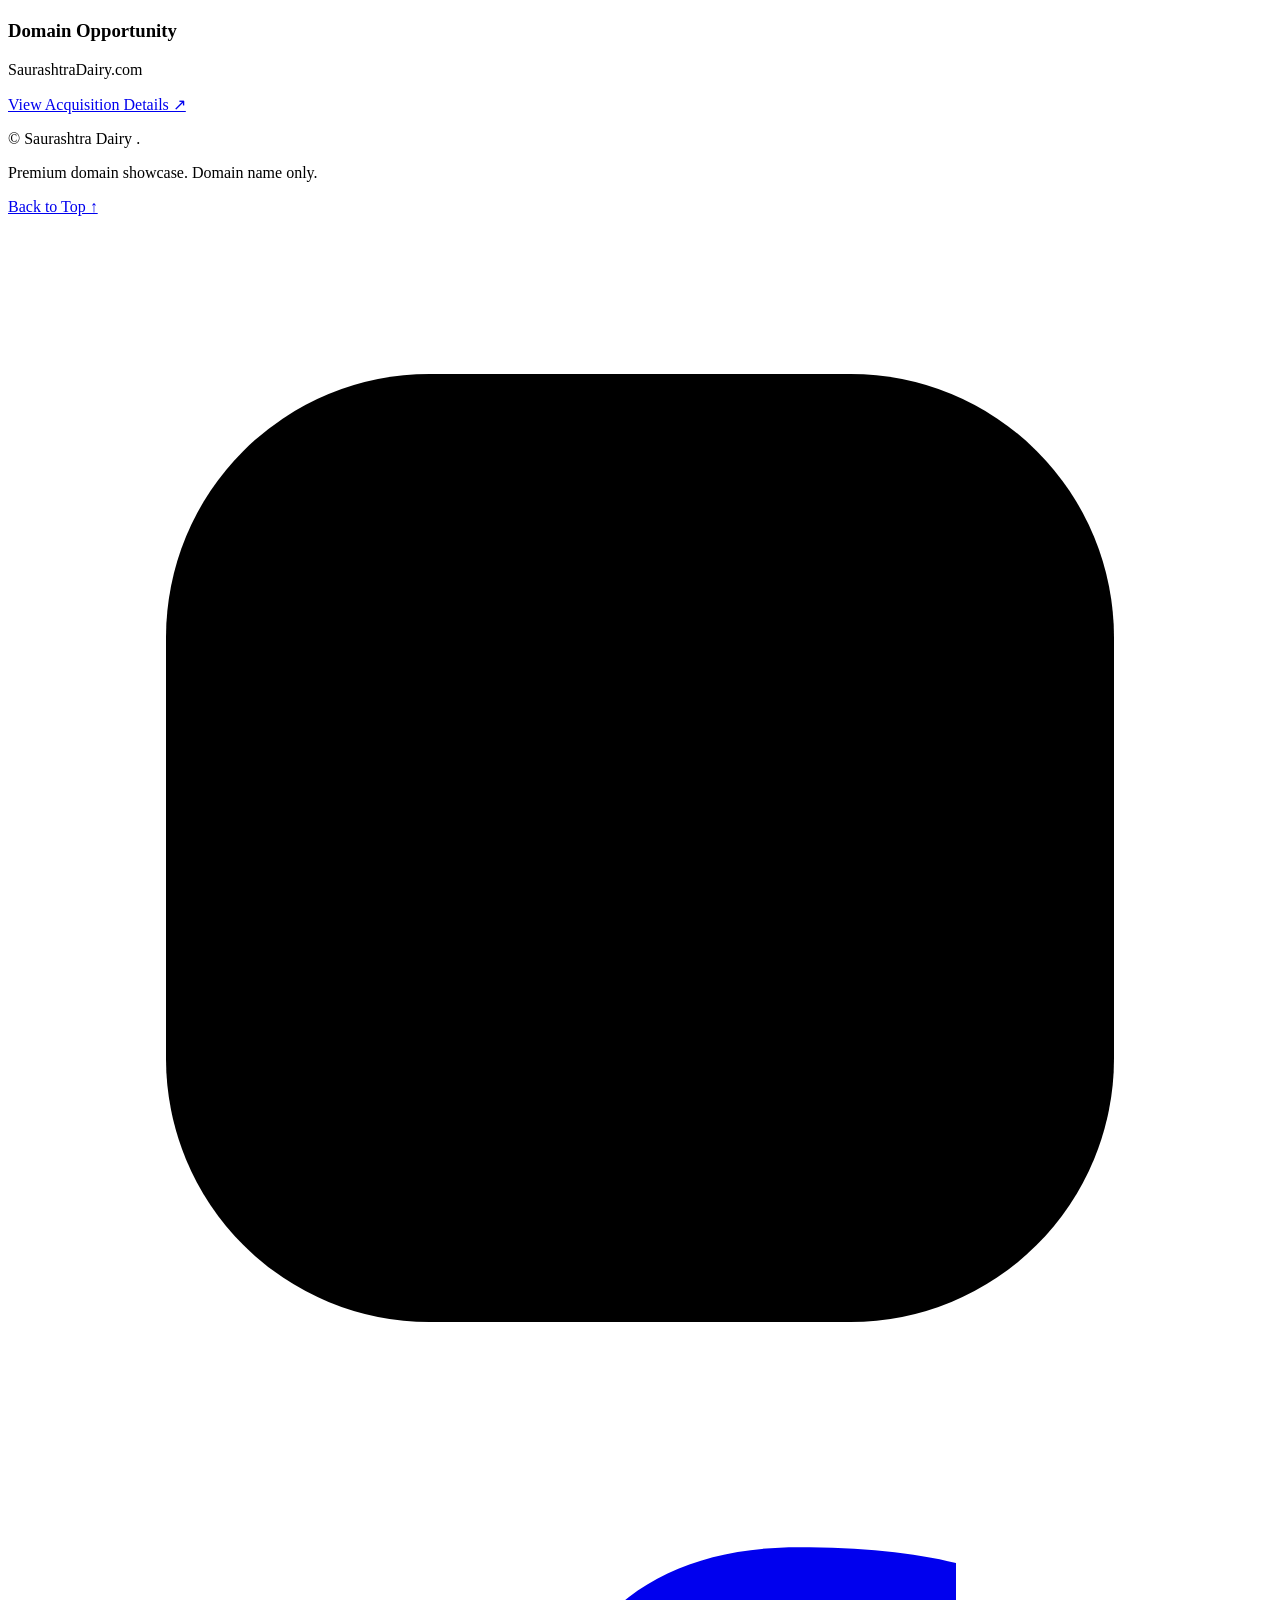
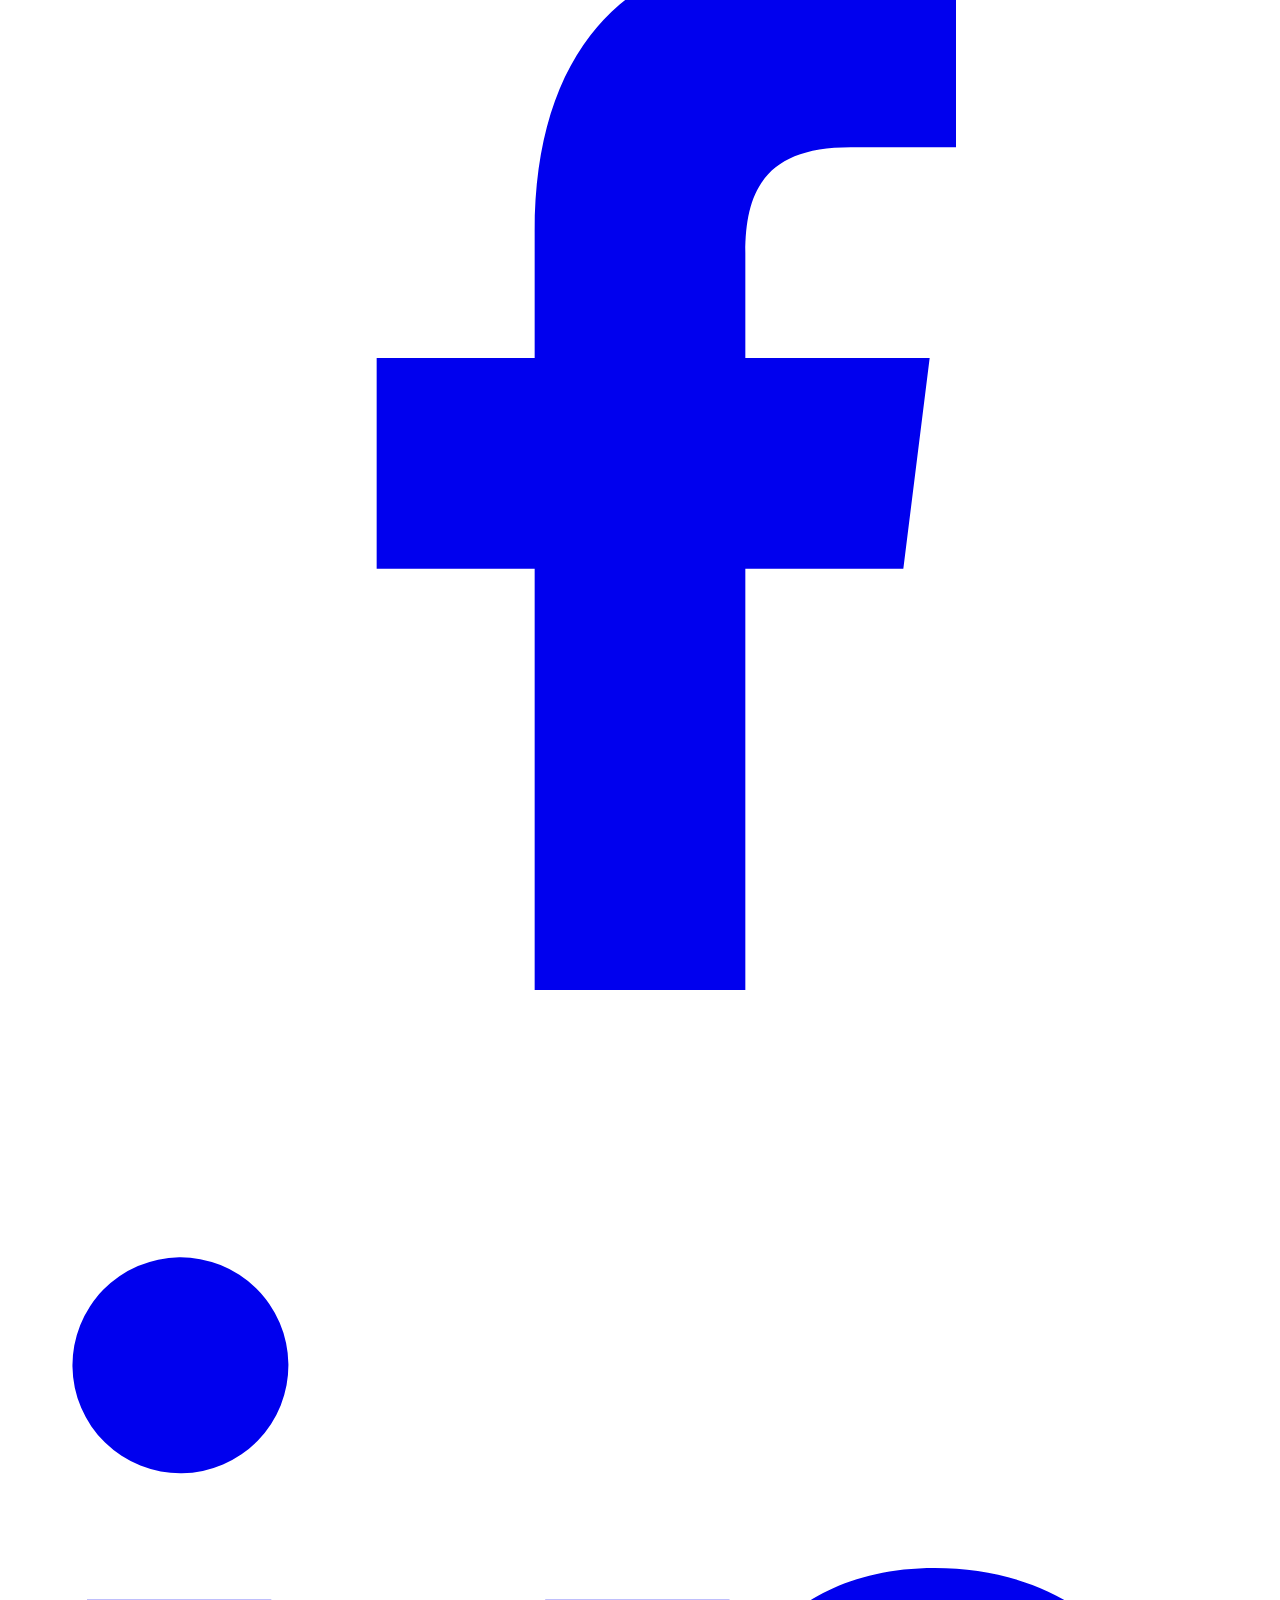
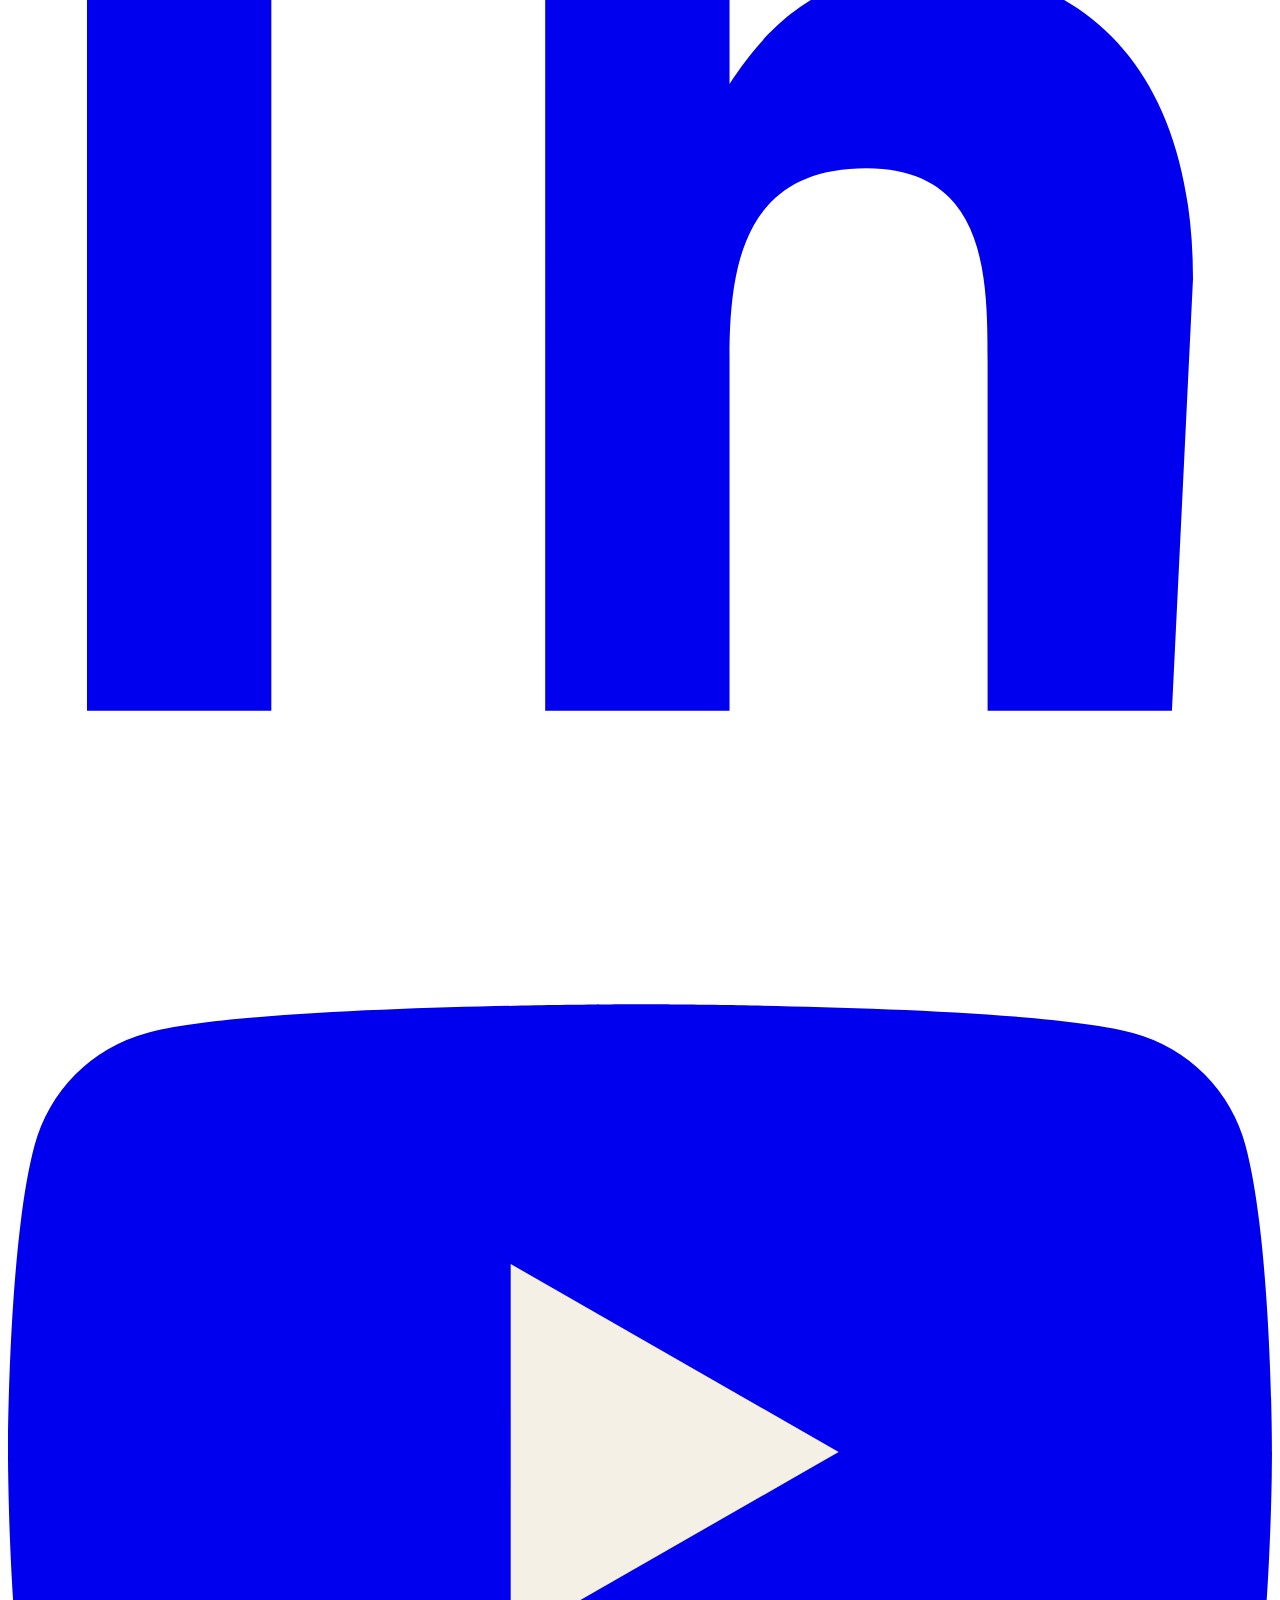
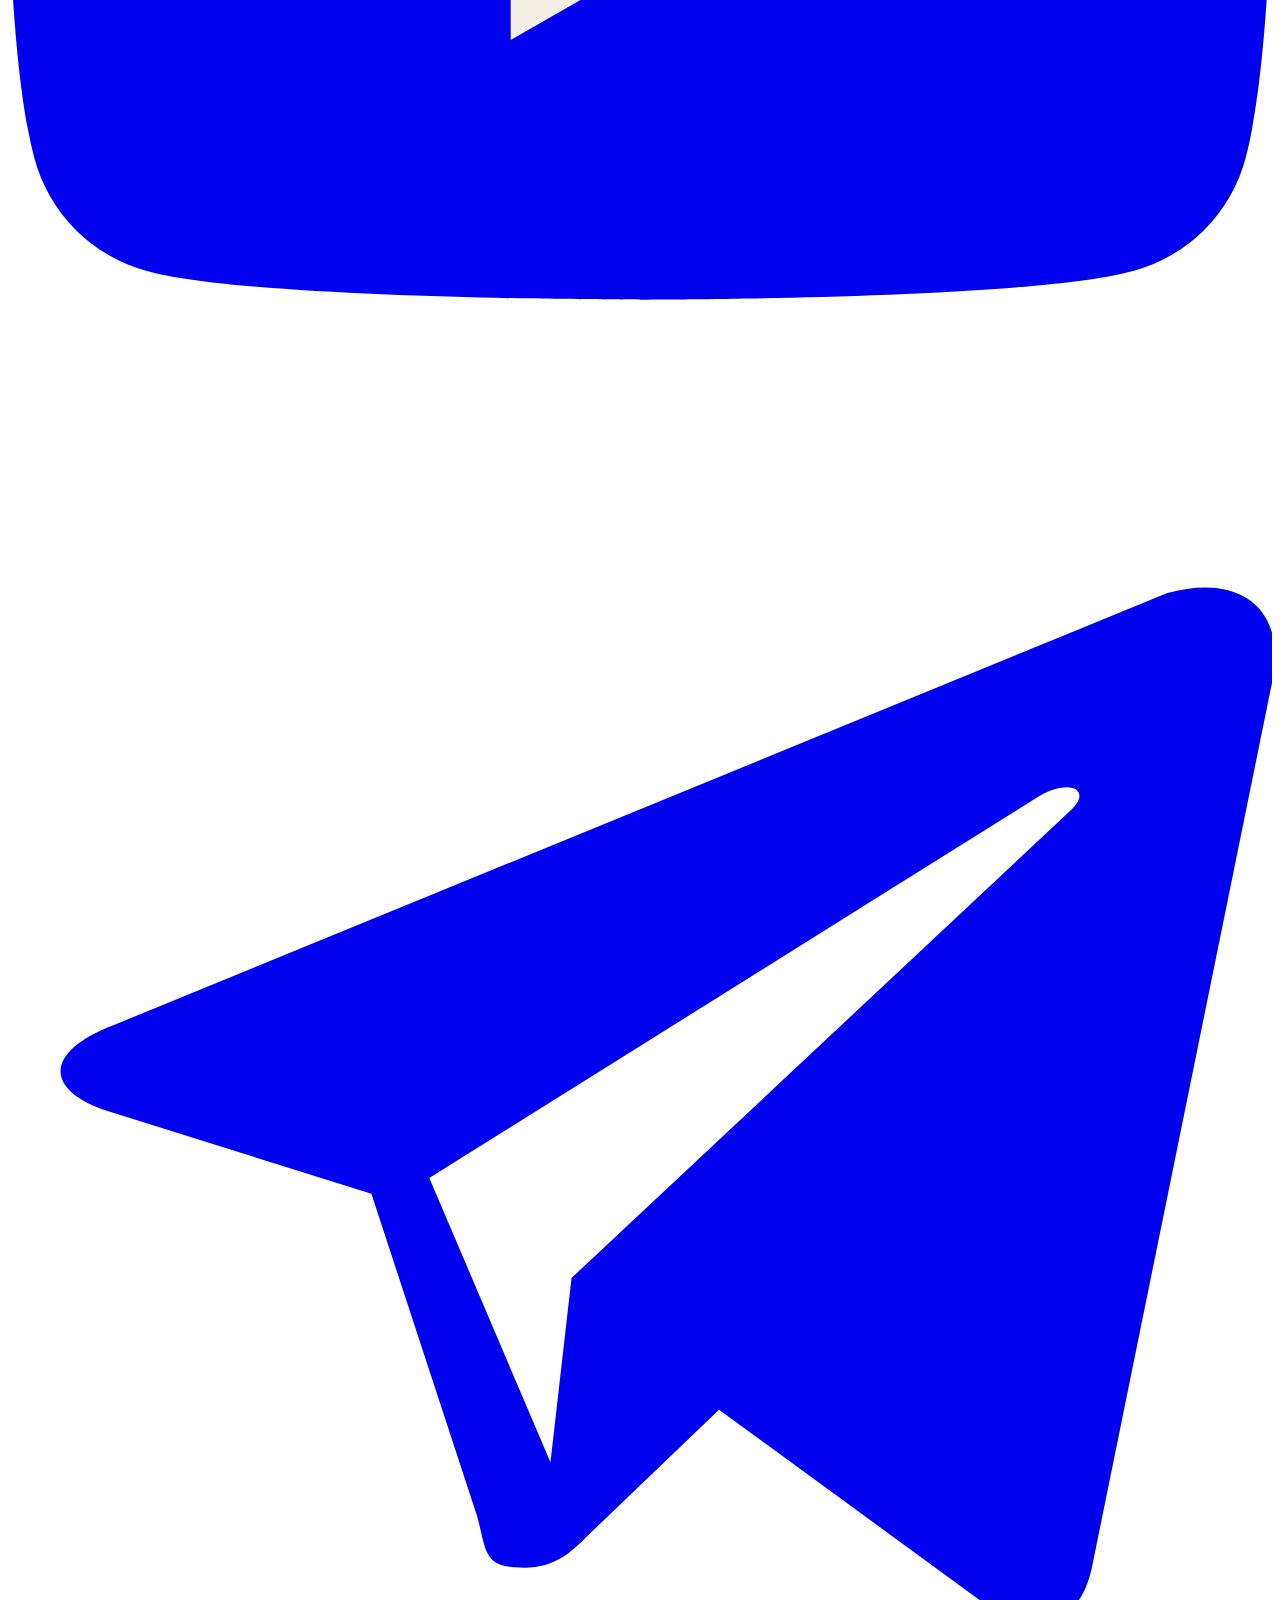
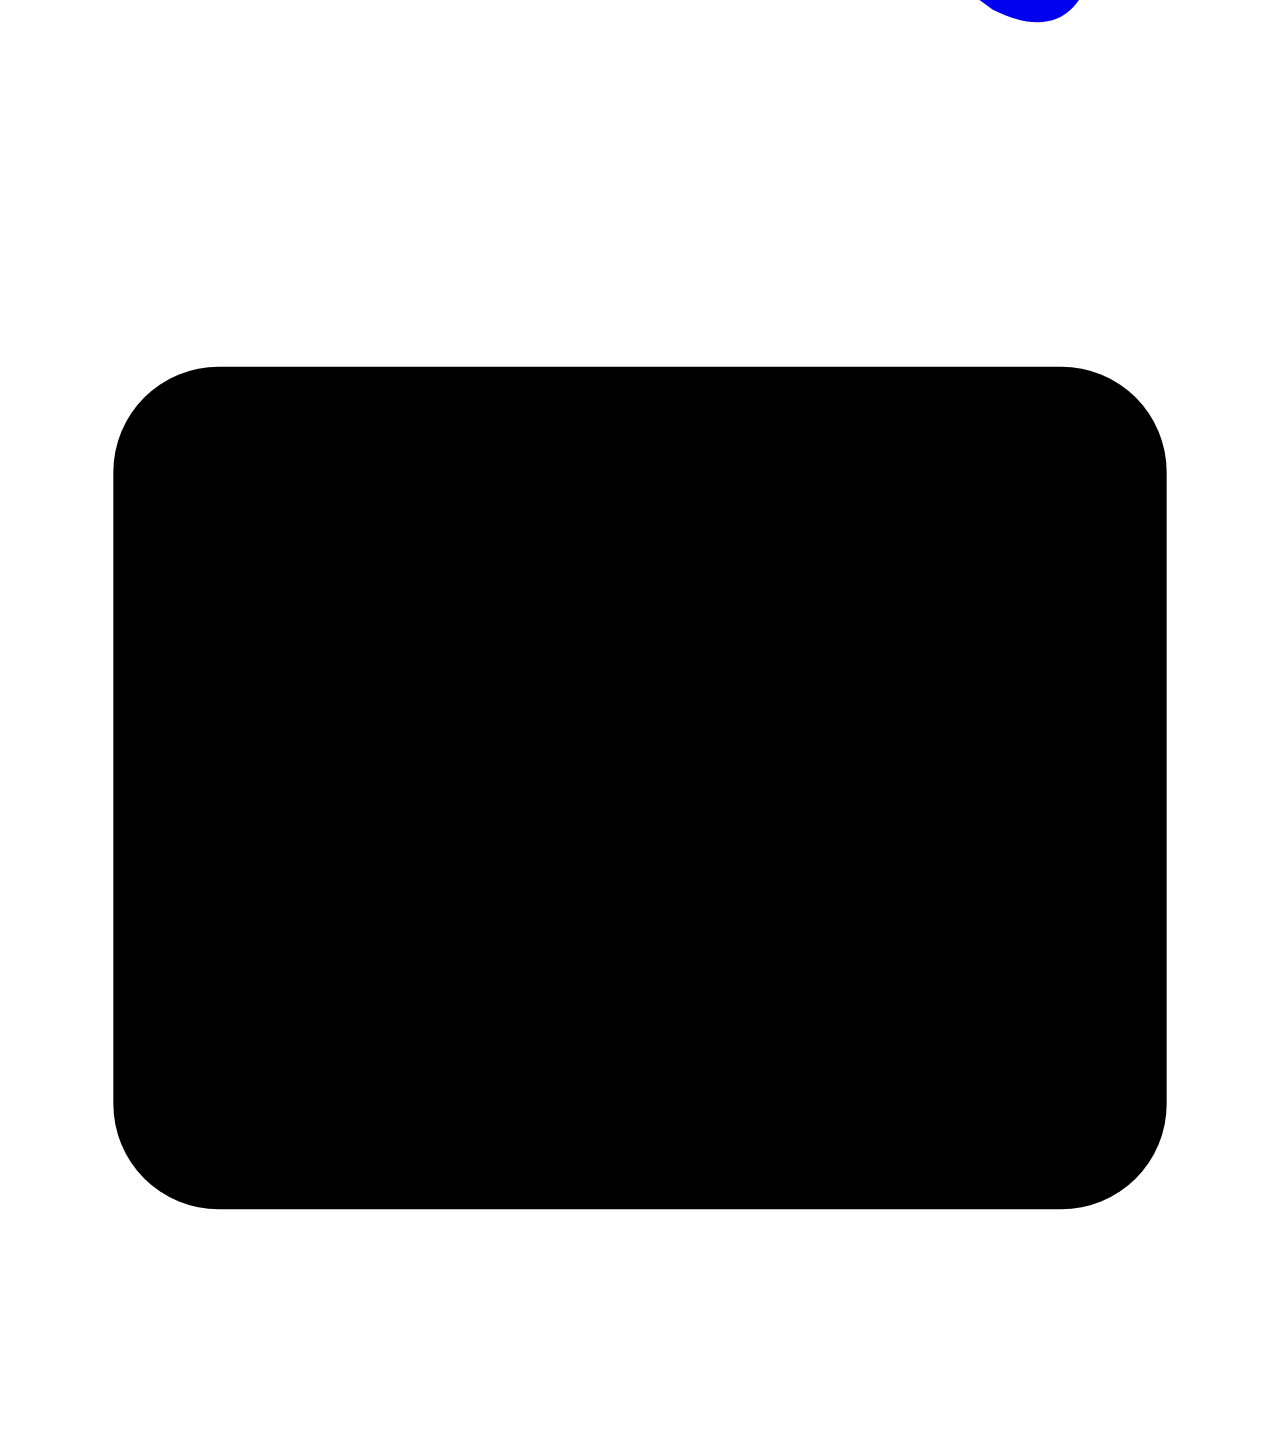
==== commit 273c4d67: "Update index.html" ====
--- a/index.html
+++ b/index.html
@@ -256,15 +256,15 @@
             Home
         </a>
 
-        <a href="#categories">
-            Dairy Categories
-        </a>
-
-        <a href="#domain-sale">
+        <a href="#">
+          About Us 
+        </a>
+
+        <a href="#">
             Domain for Sale
         </a>
 
-        <a href="#inquiry" class="nav-cta">
+        <a href="https://saurashtradairy.com/acquire/" class="nav-cta">
             Acquire the Domain <span aria-hidden="true">↗</span>
         </a>
 
@@ -911,7 +911,7 @@
 
                 <a href="#">Dairy Categories</a>
 
-                <a href="#">Domain for Sale</a>
+                <a href="https://saurashtradairy.com/acquire/">Domain for Sale</a>
 
             </nav>
 
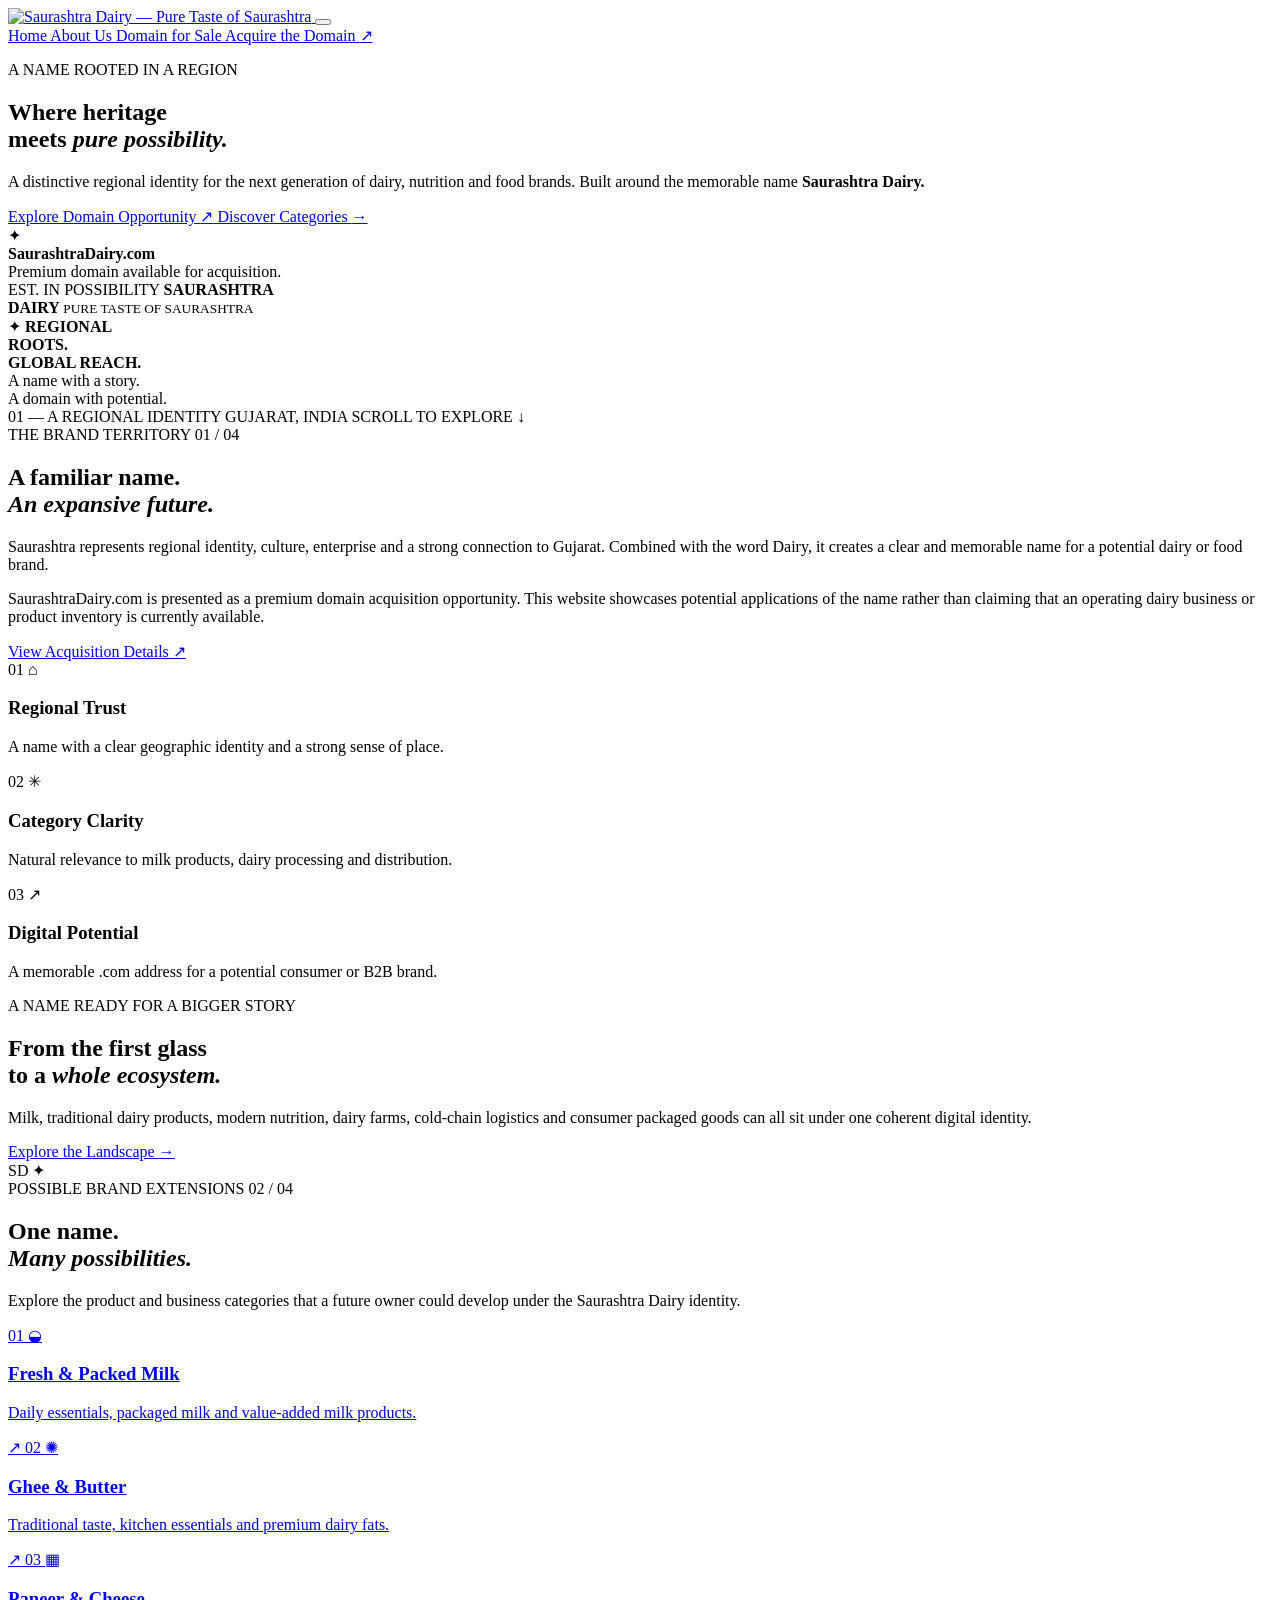
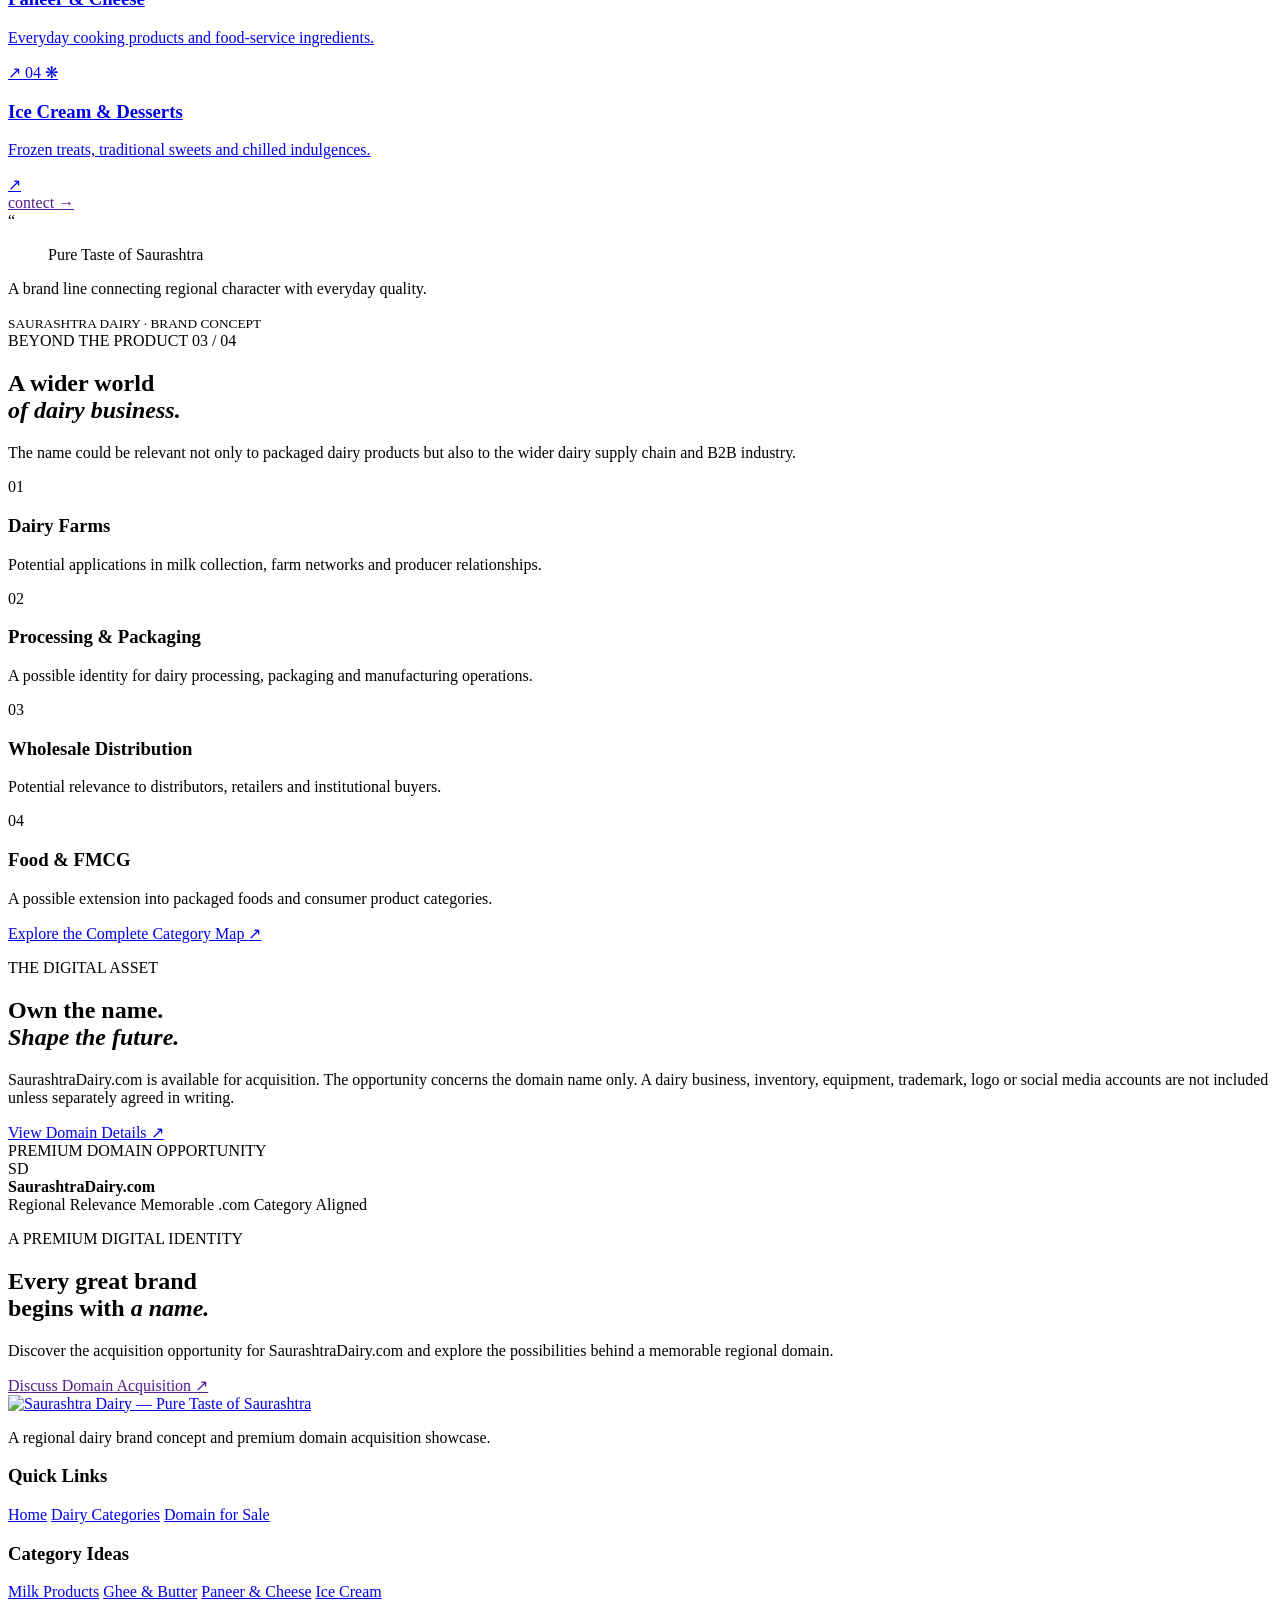
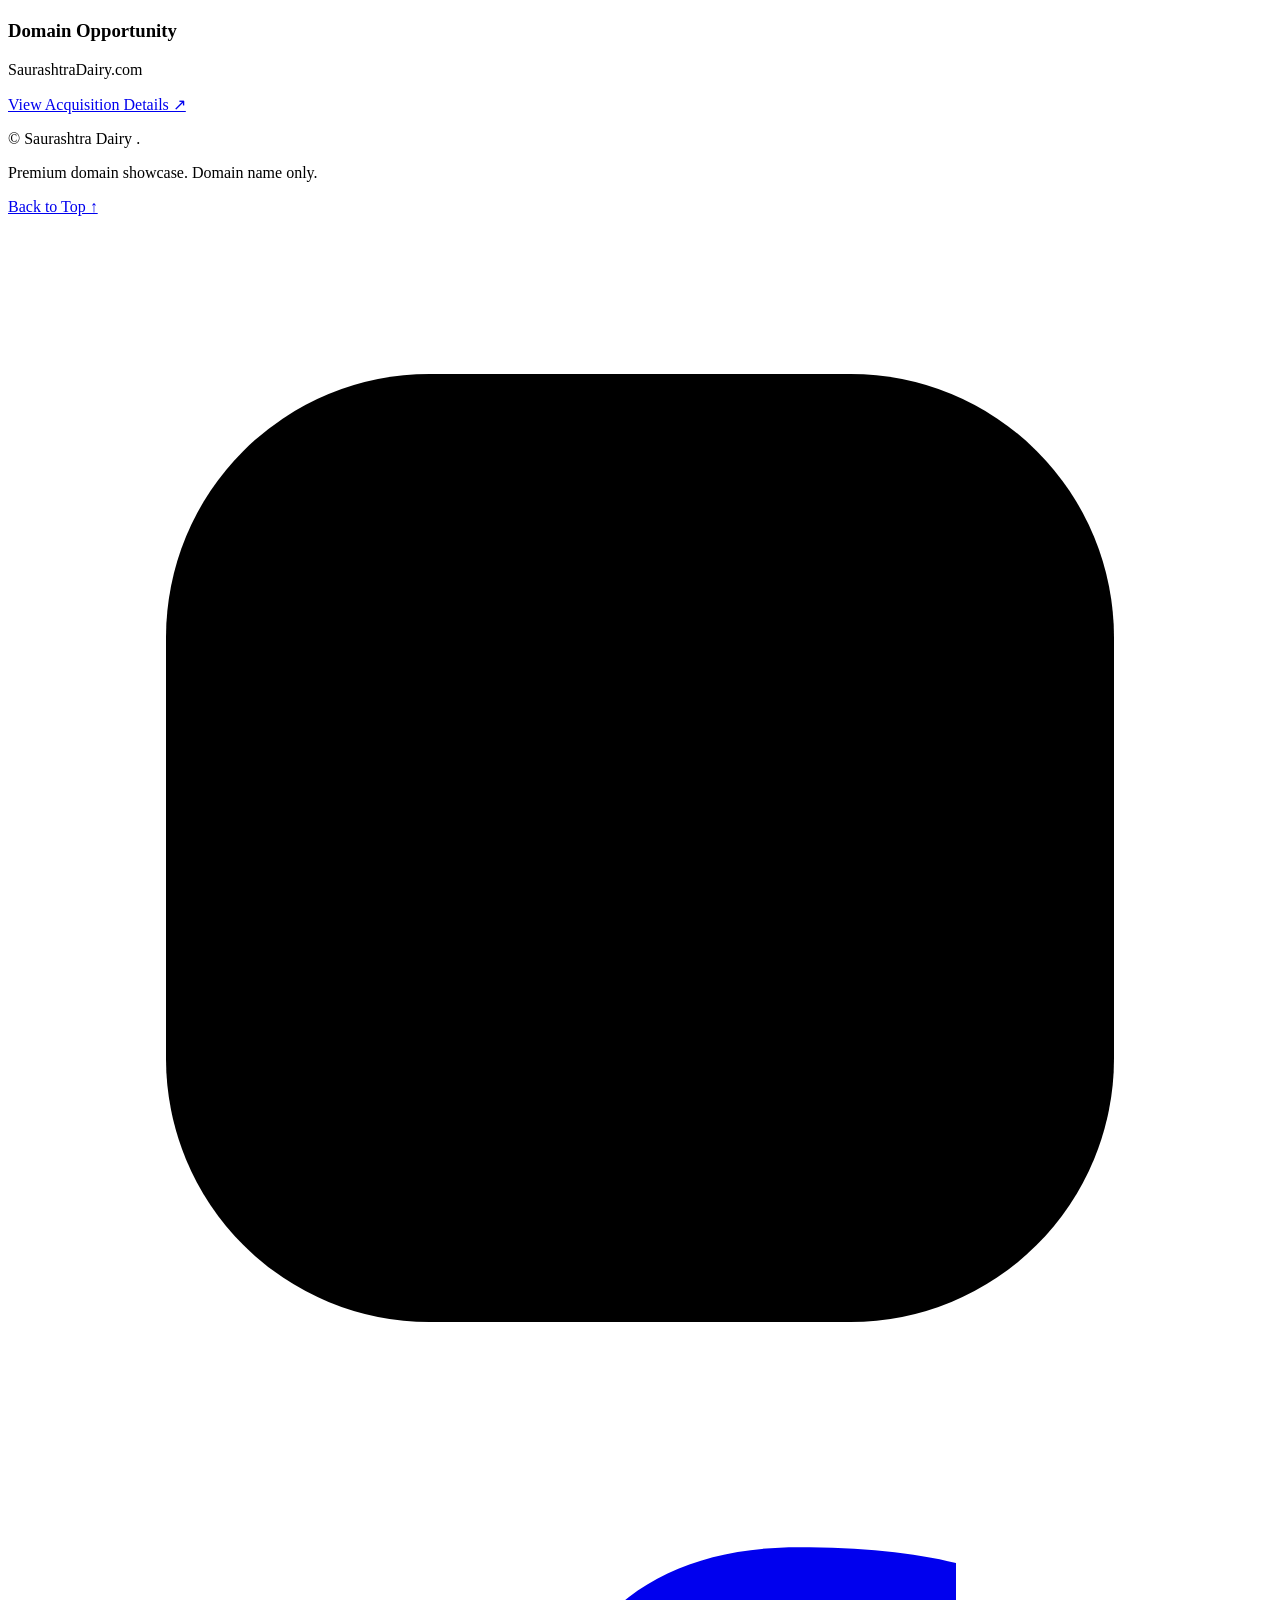
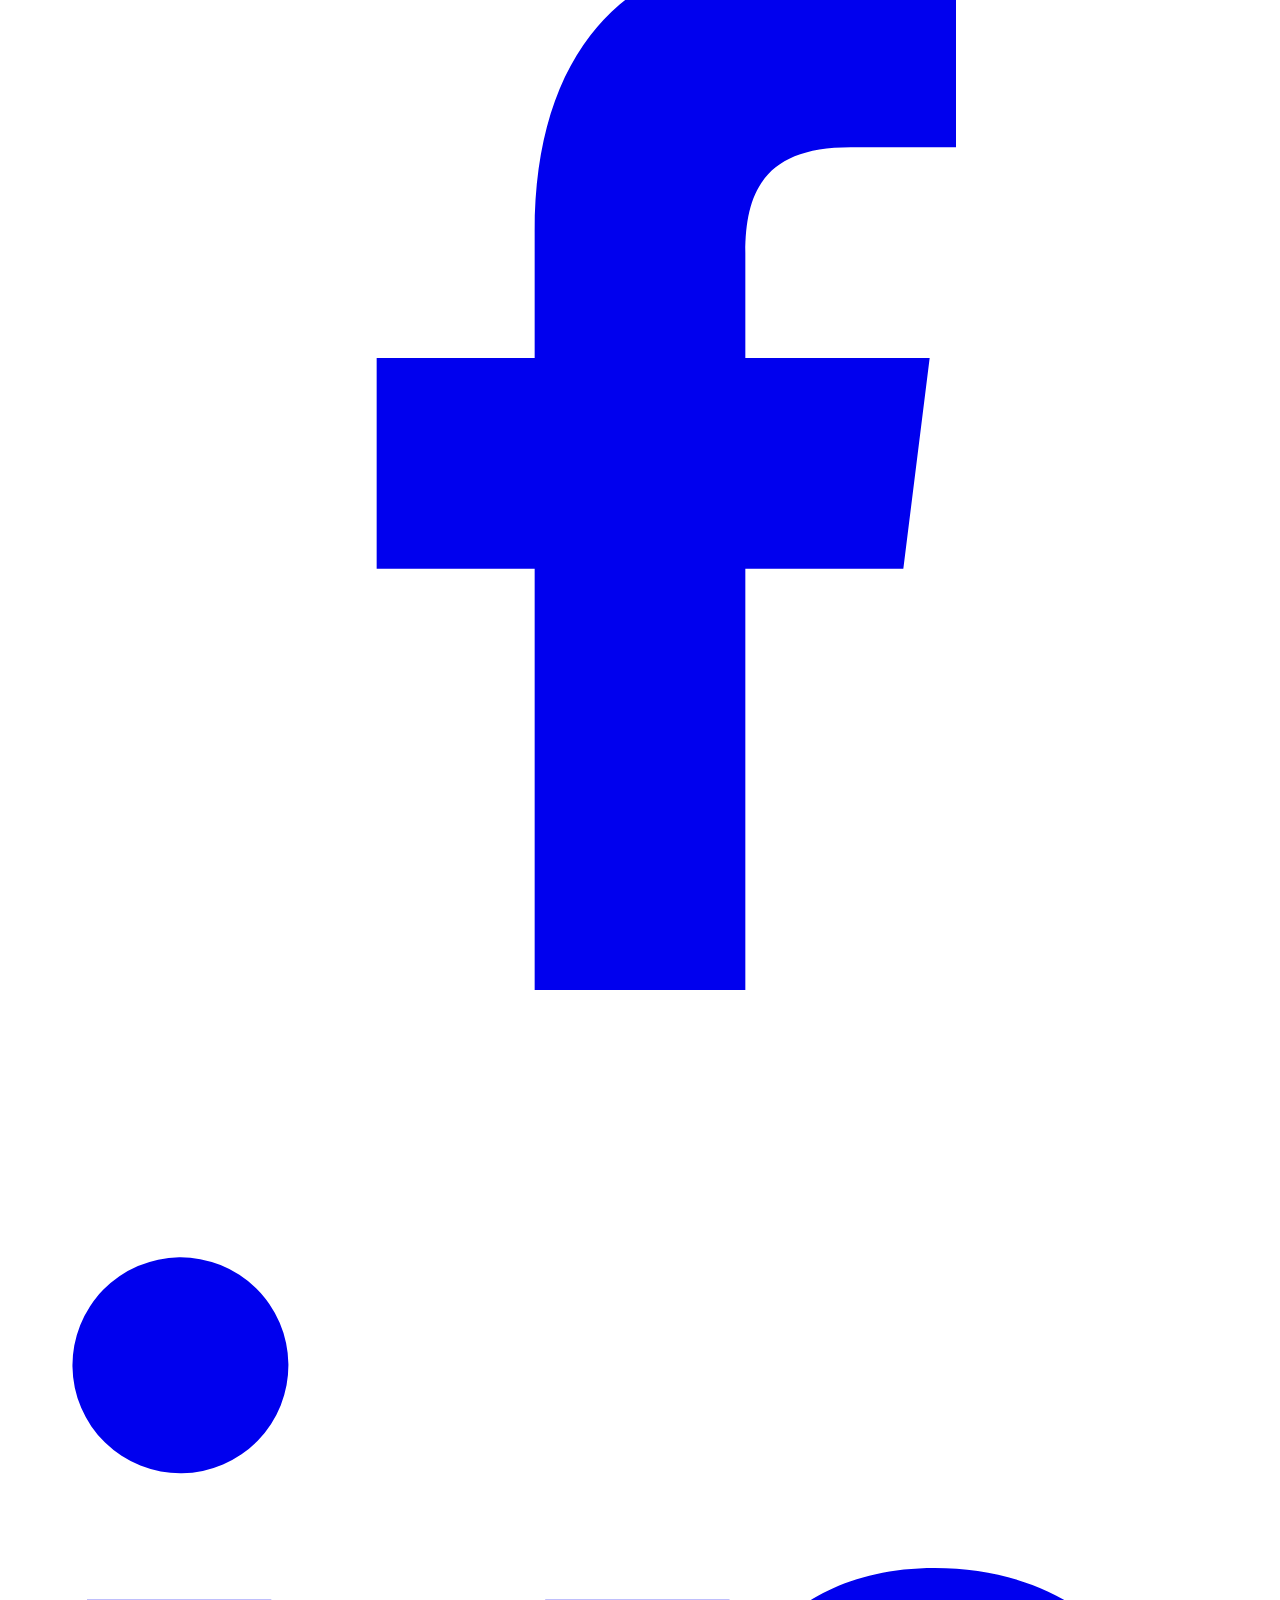
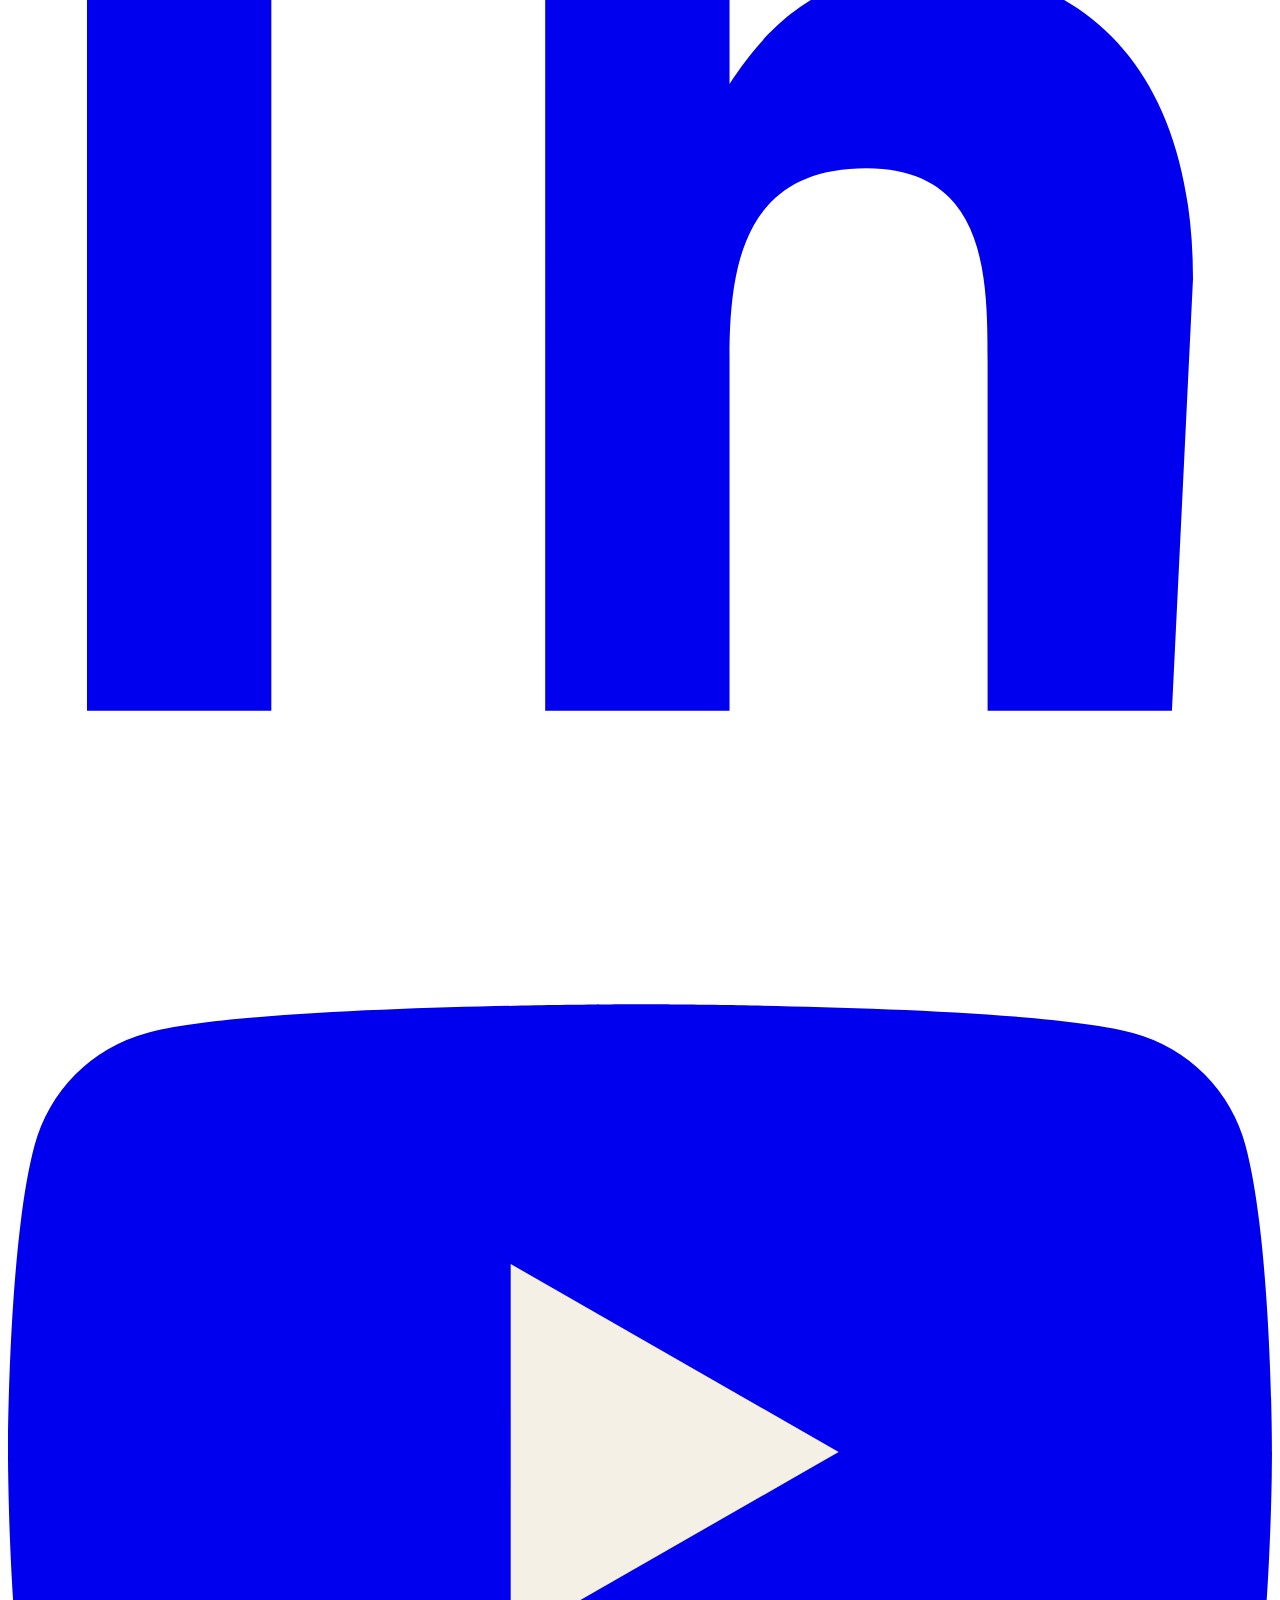
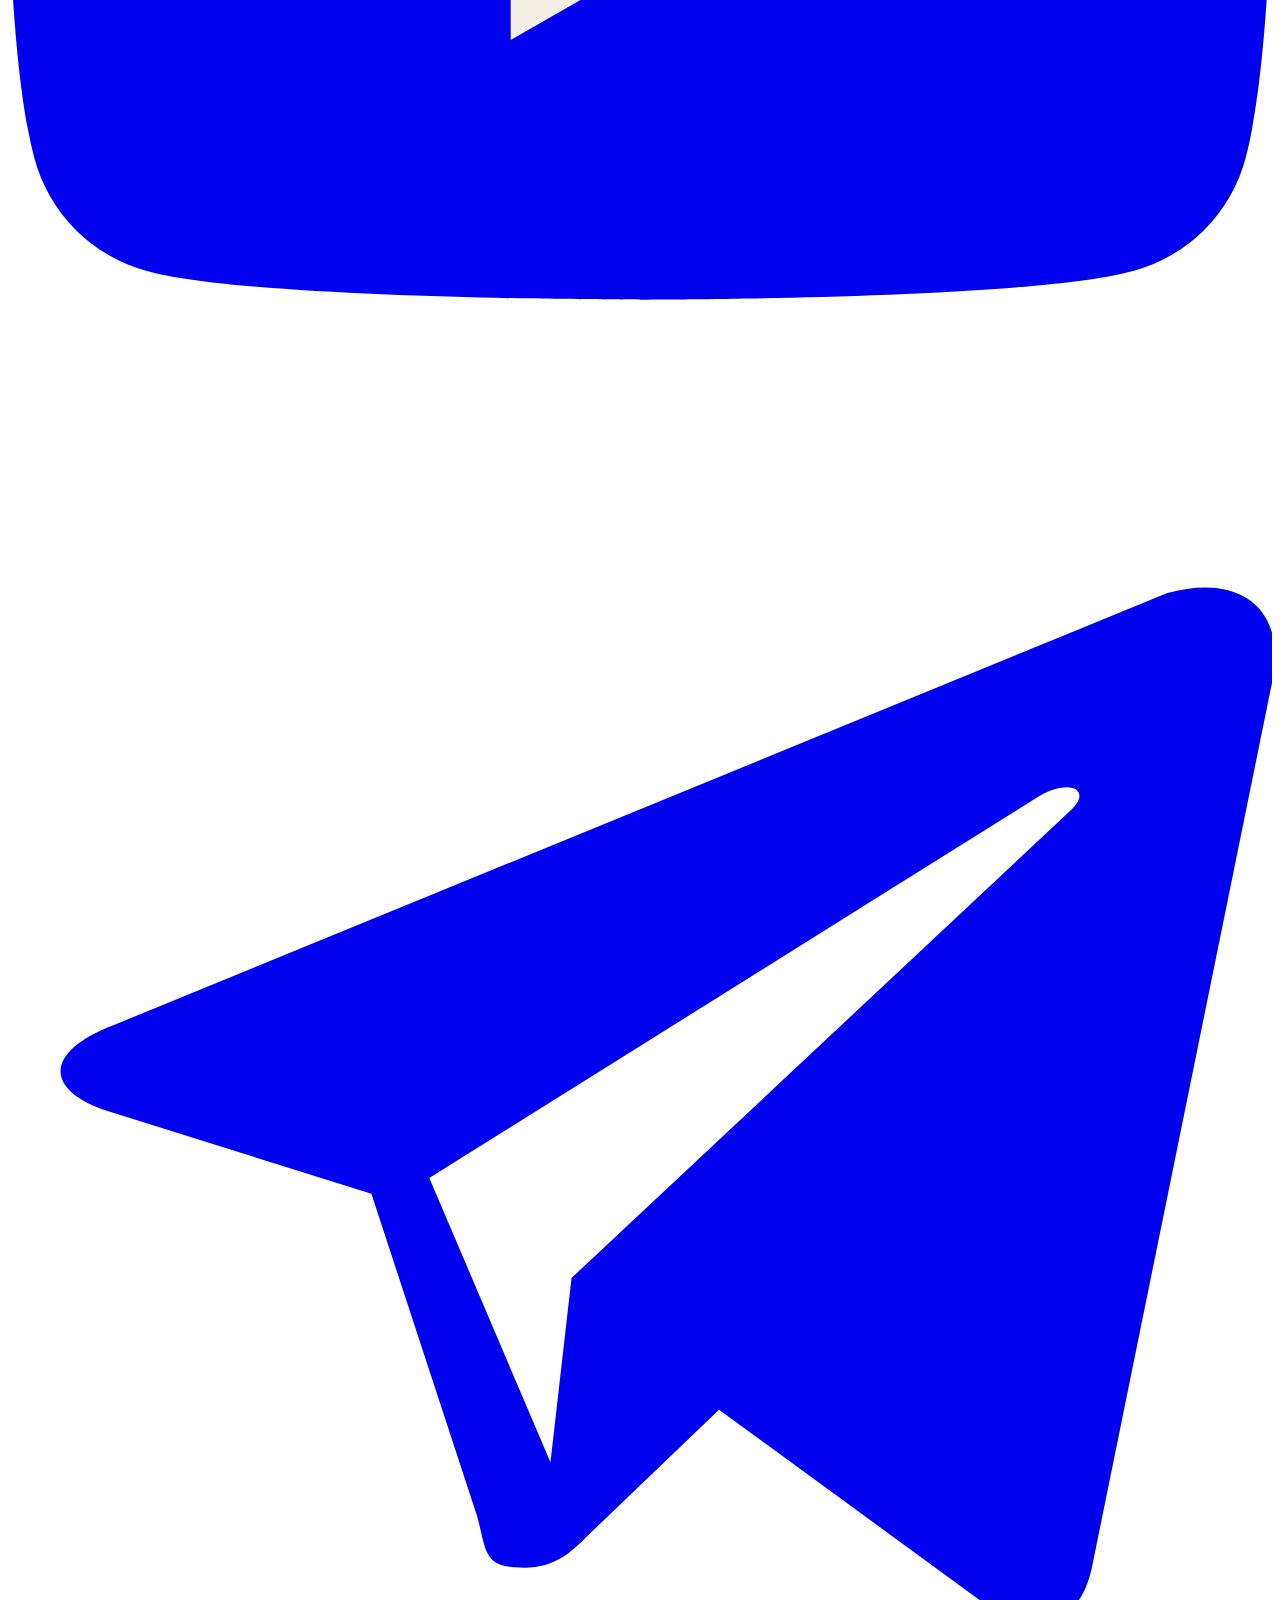
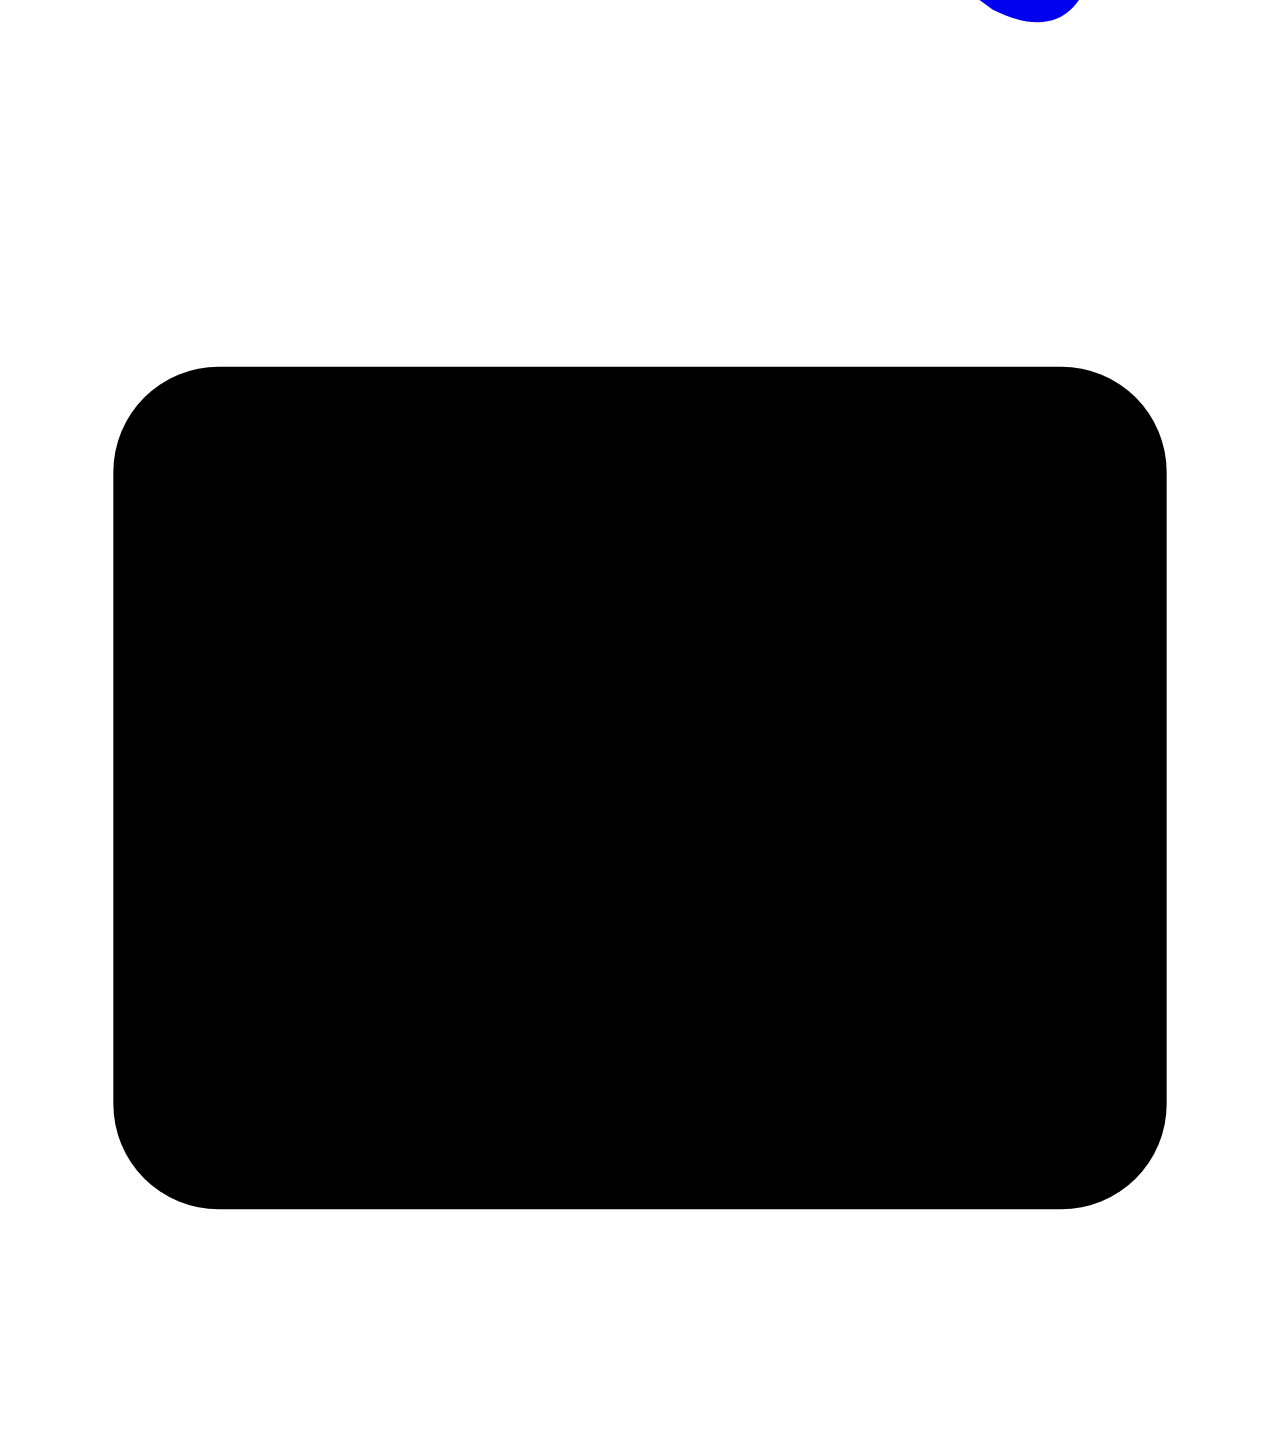
==== commit 458463d0: "Update index.html" ====
--- a/index.html
+++ b/index.html
@@ -256,7 +256,7 @@
             Home
         </a>
 
-        <a href="#">
+        <a href="https://saurashtradairy.com//about/">
           About Us 
         </a>
 
@@ -633,8 +633,8 @@
 
     <div class="center-action">
 
-        <a href="#" class="button button-dark">
-            View All Categories
+        <a href=""mailto:saurashtradairy@zohomail.in" class="button button-dark">
+        contect 
             <span>→</span>
         </a>
 
@@ -851,7 +851,7 @@
             behind a memorable regional domain.
         </p>
 
-        <a href="#" class="button button-gold">
+        <a href=""mailto:saurashtradairy@zohomail.in" class="button button-gold">
             Discuss Domain Acquisition
             <span>↗</span>
         </a>
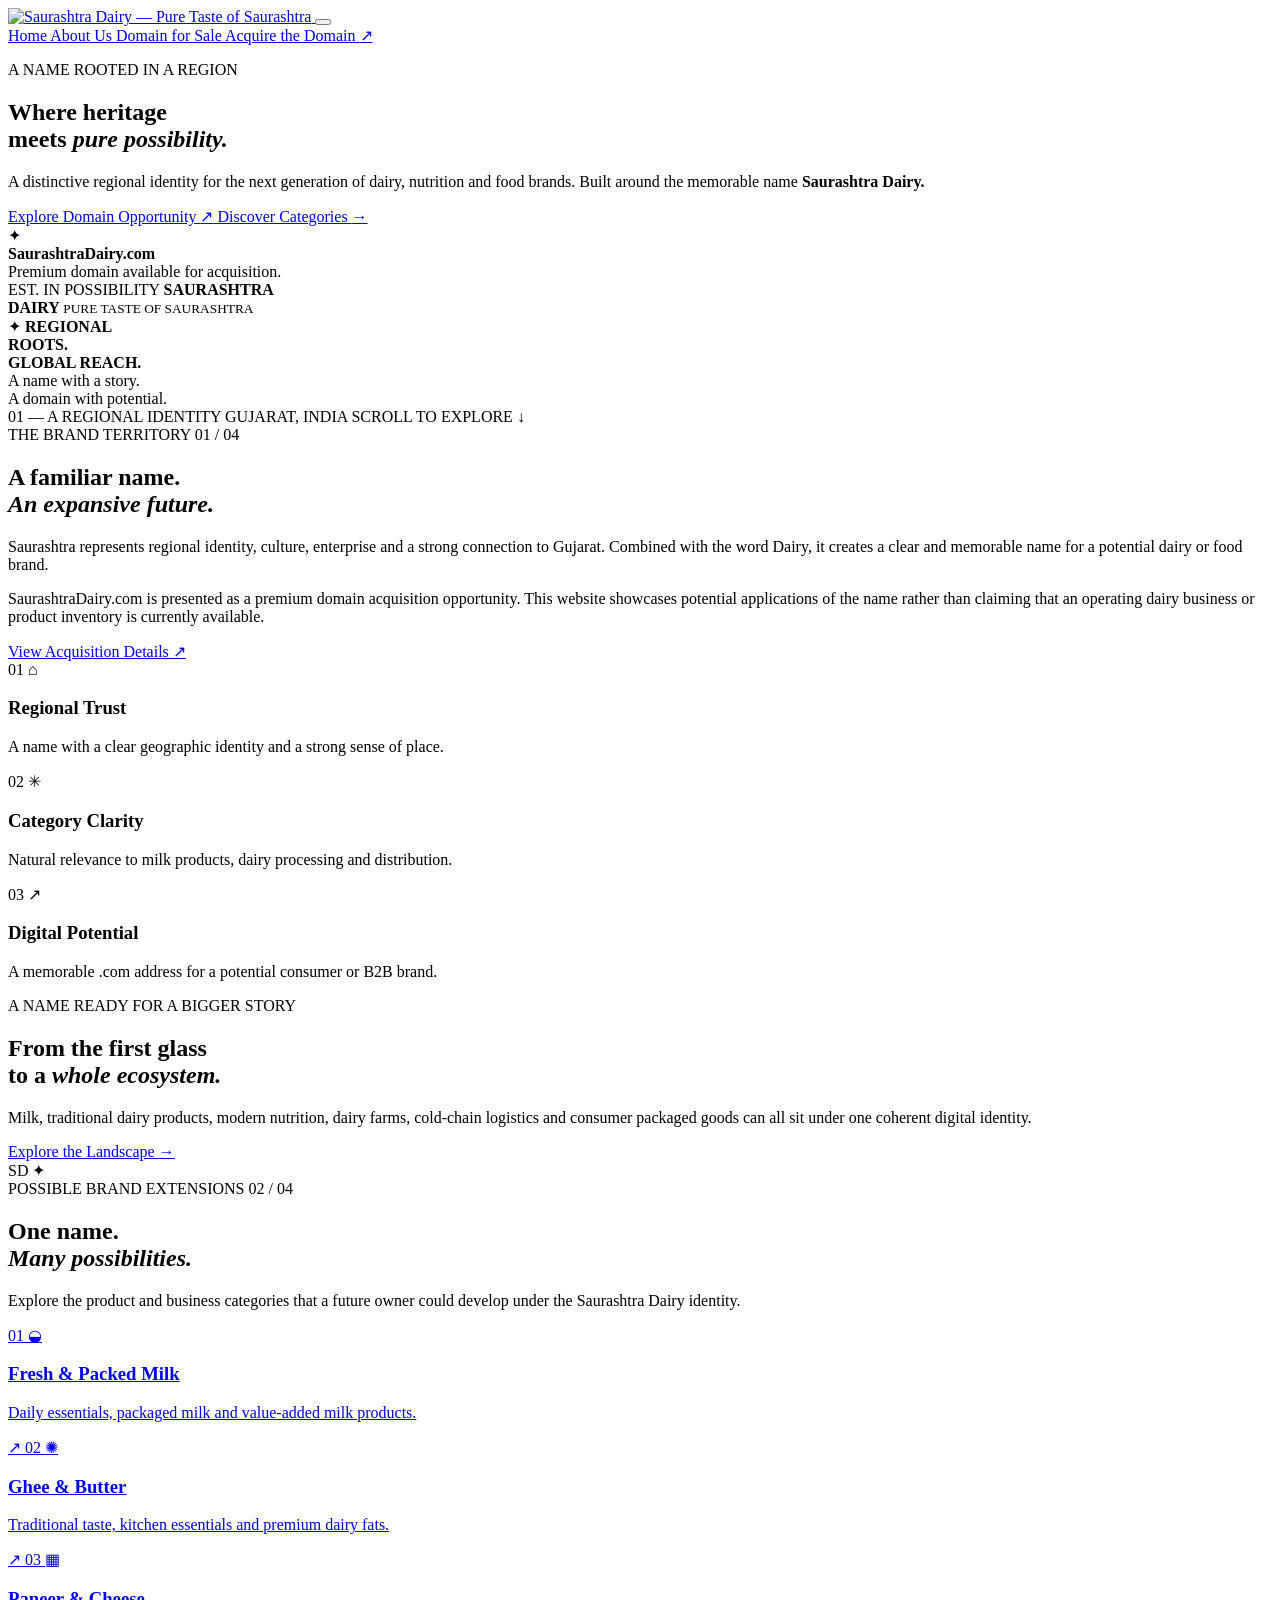
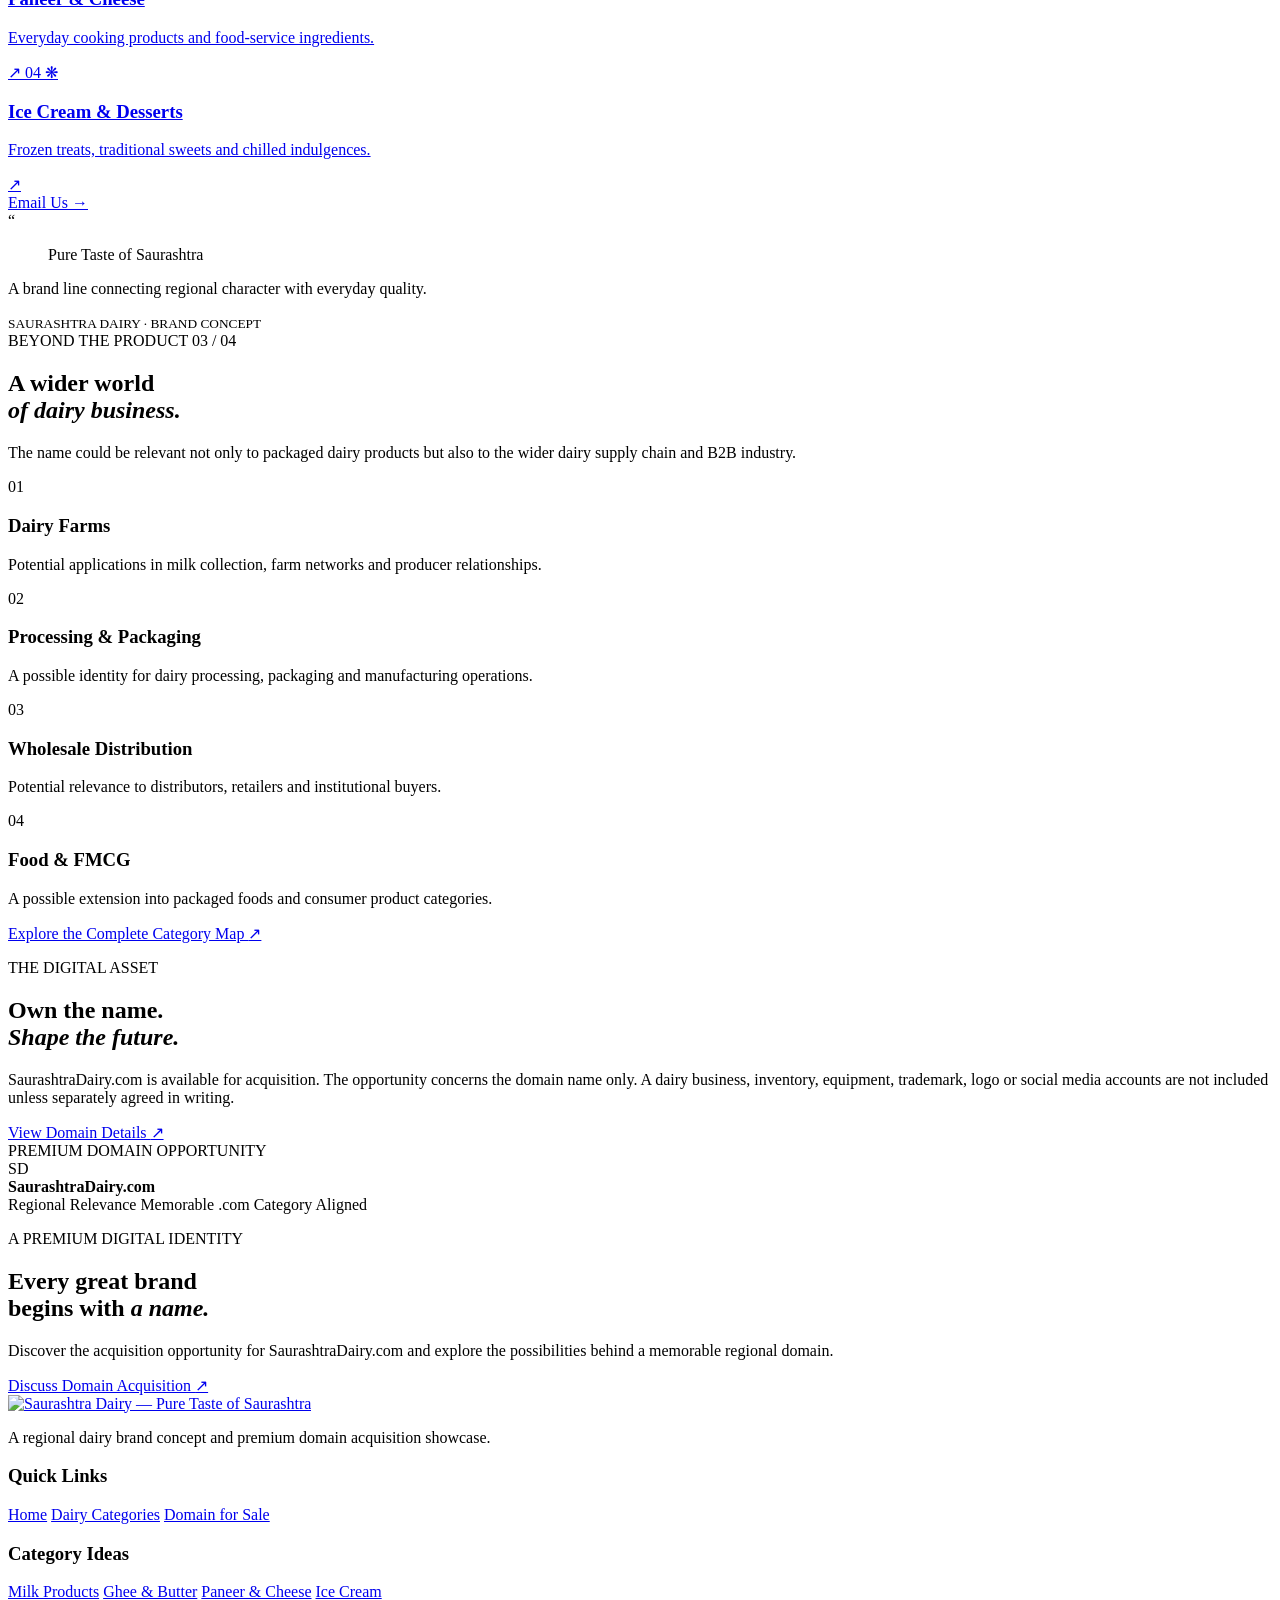
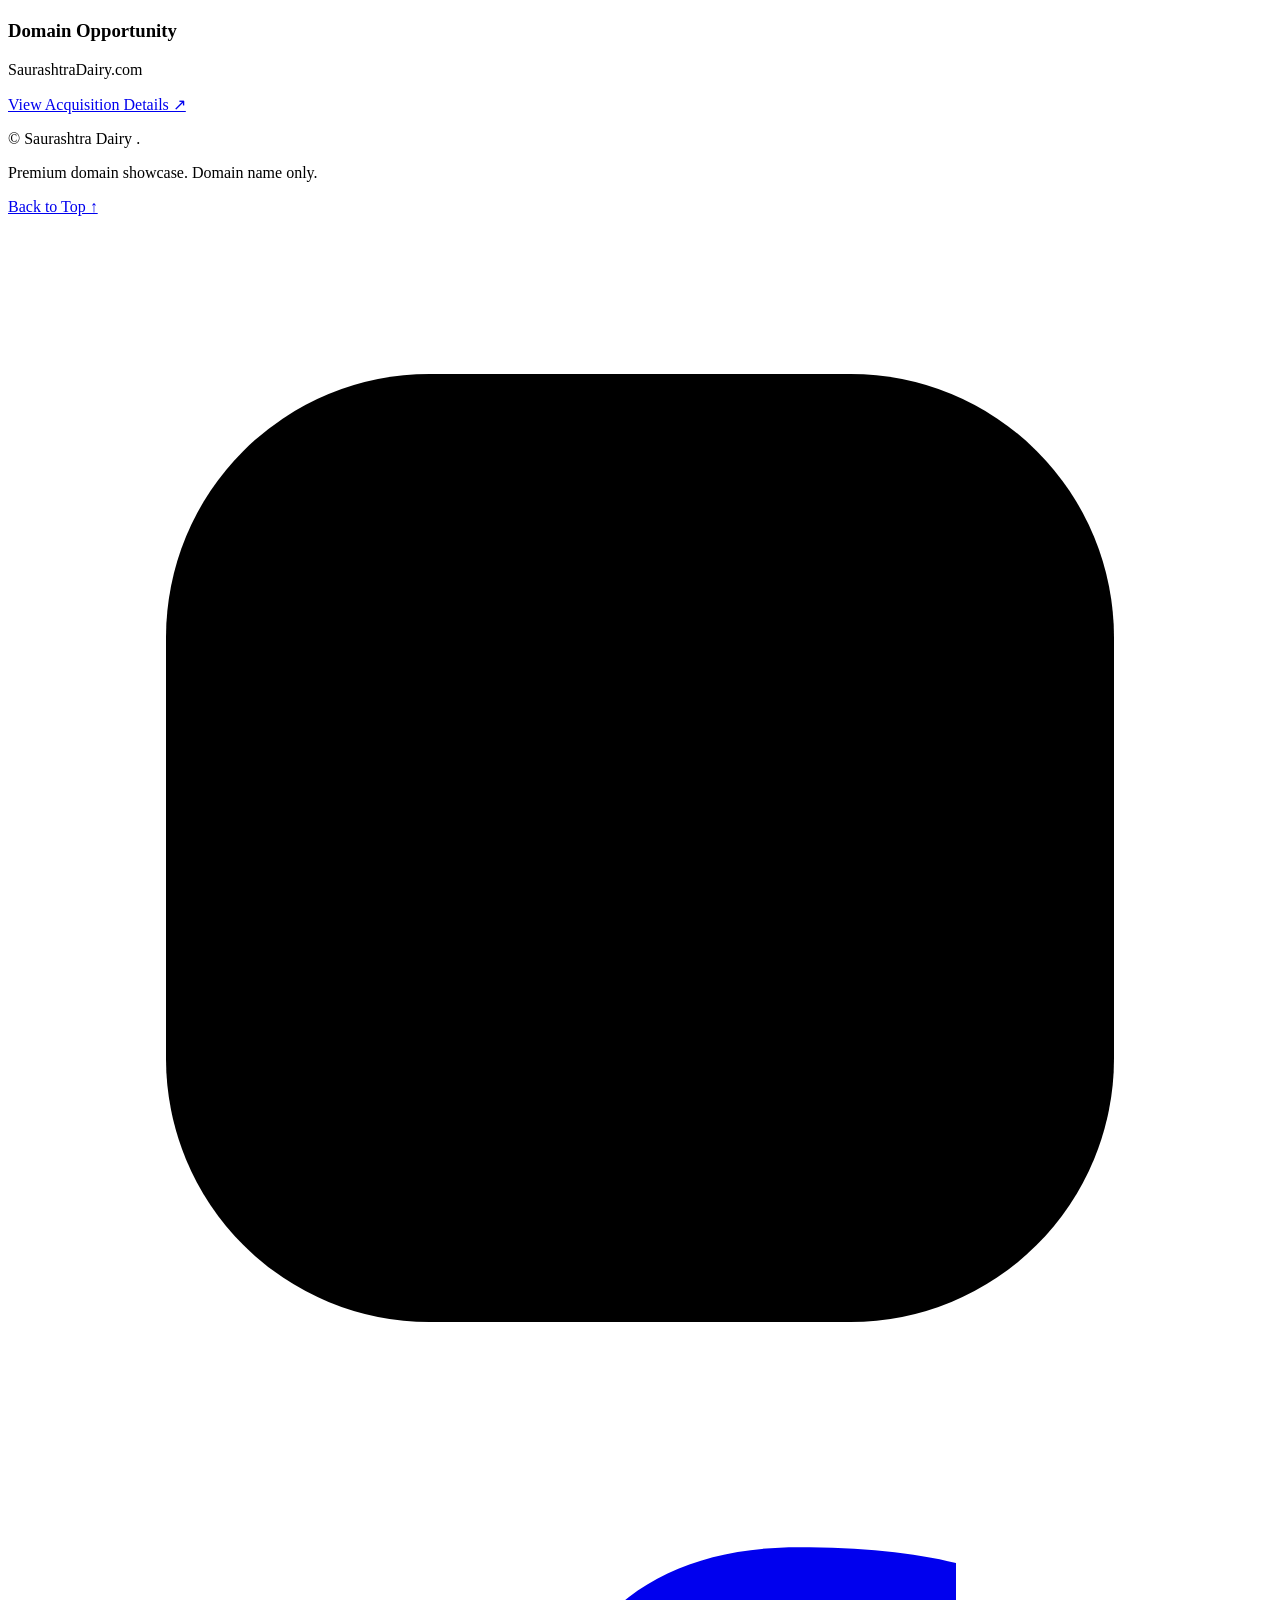
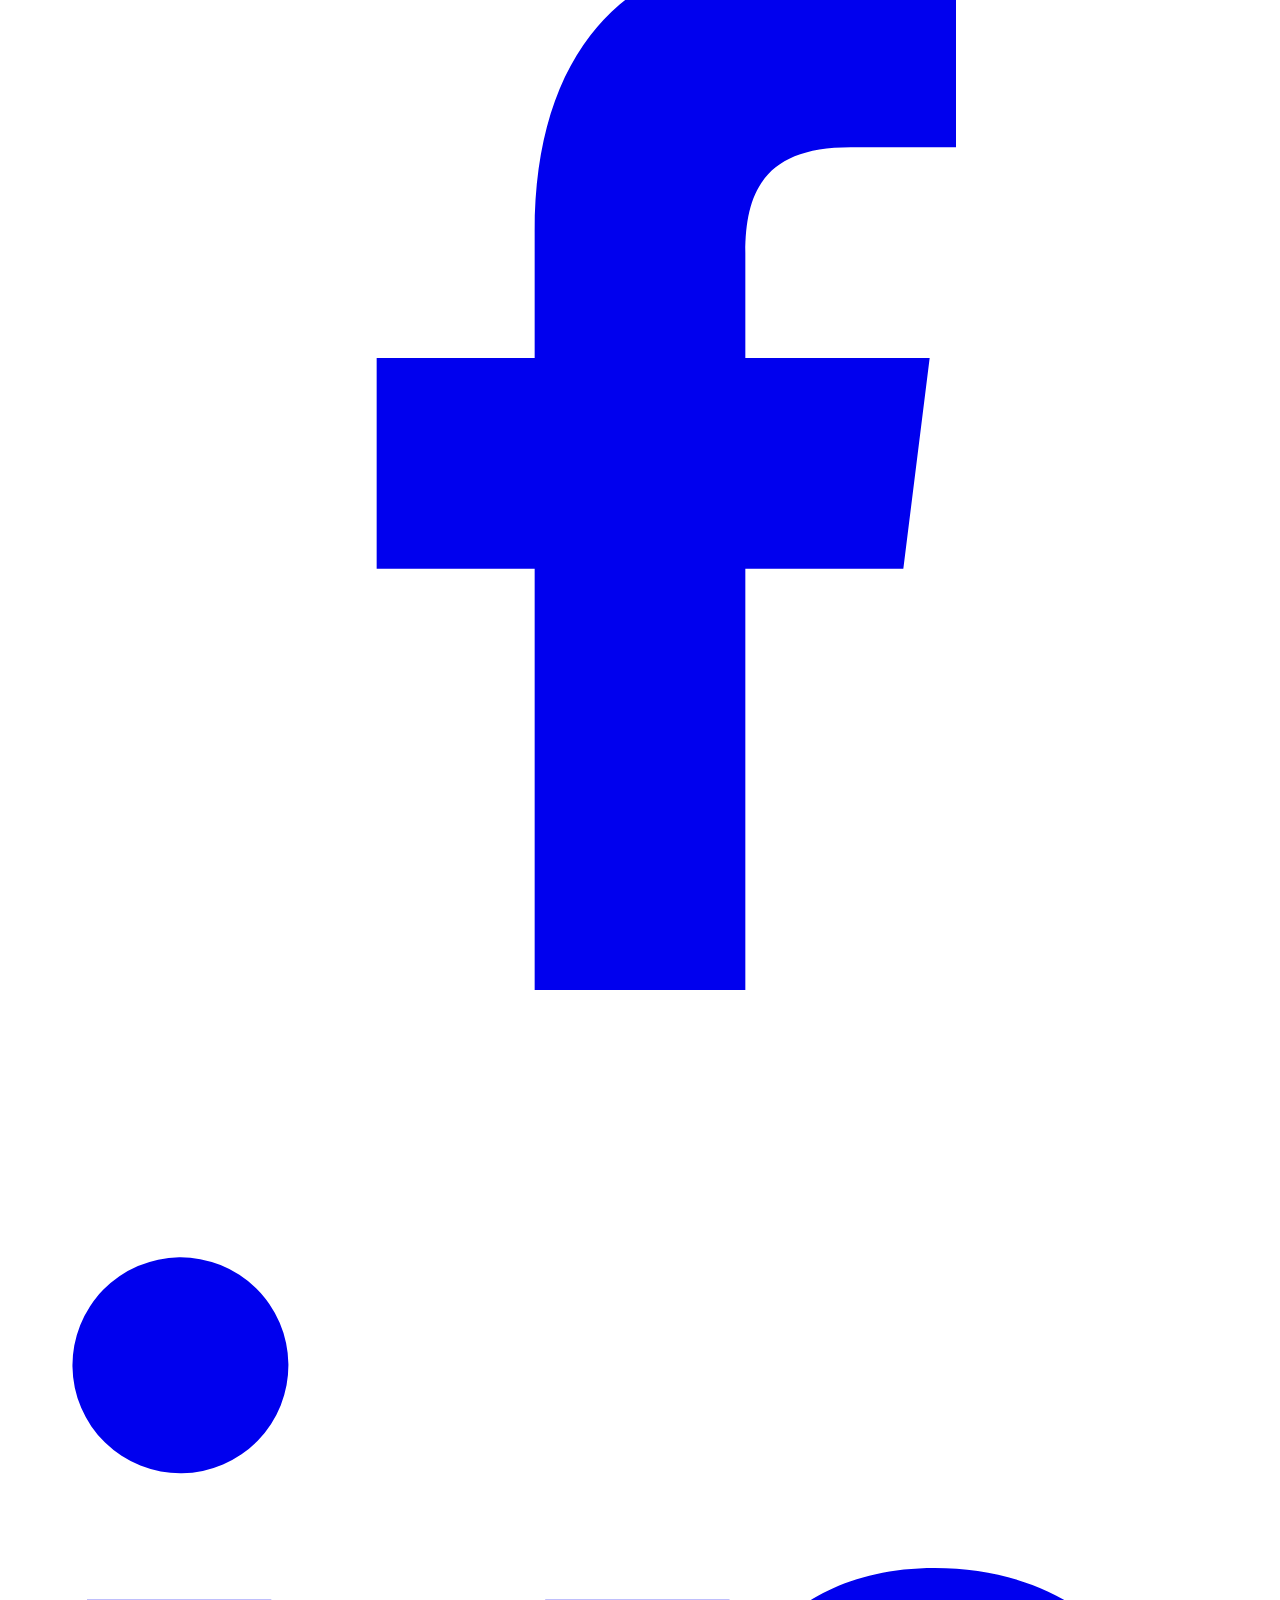
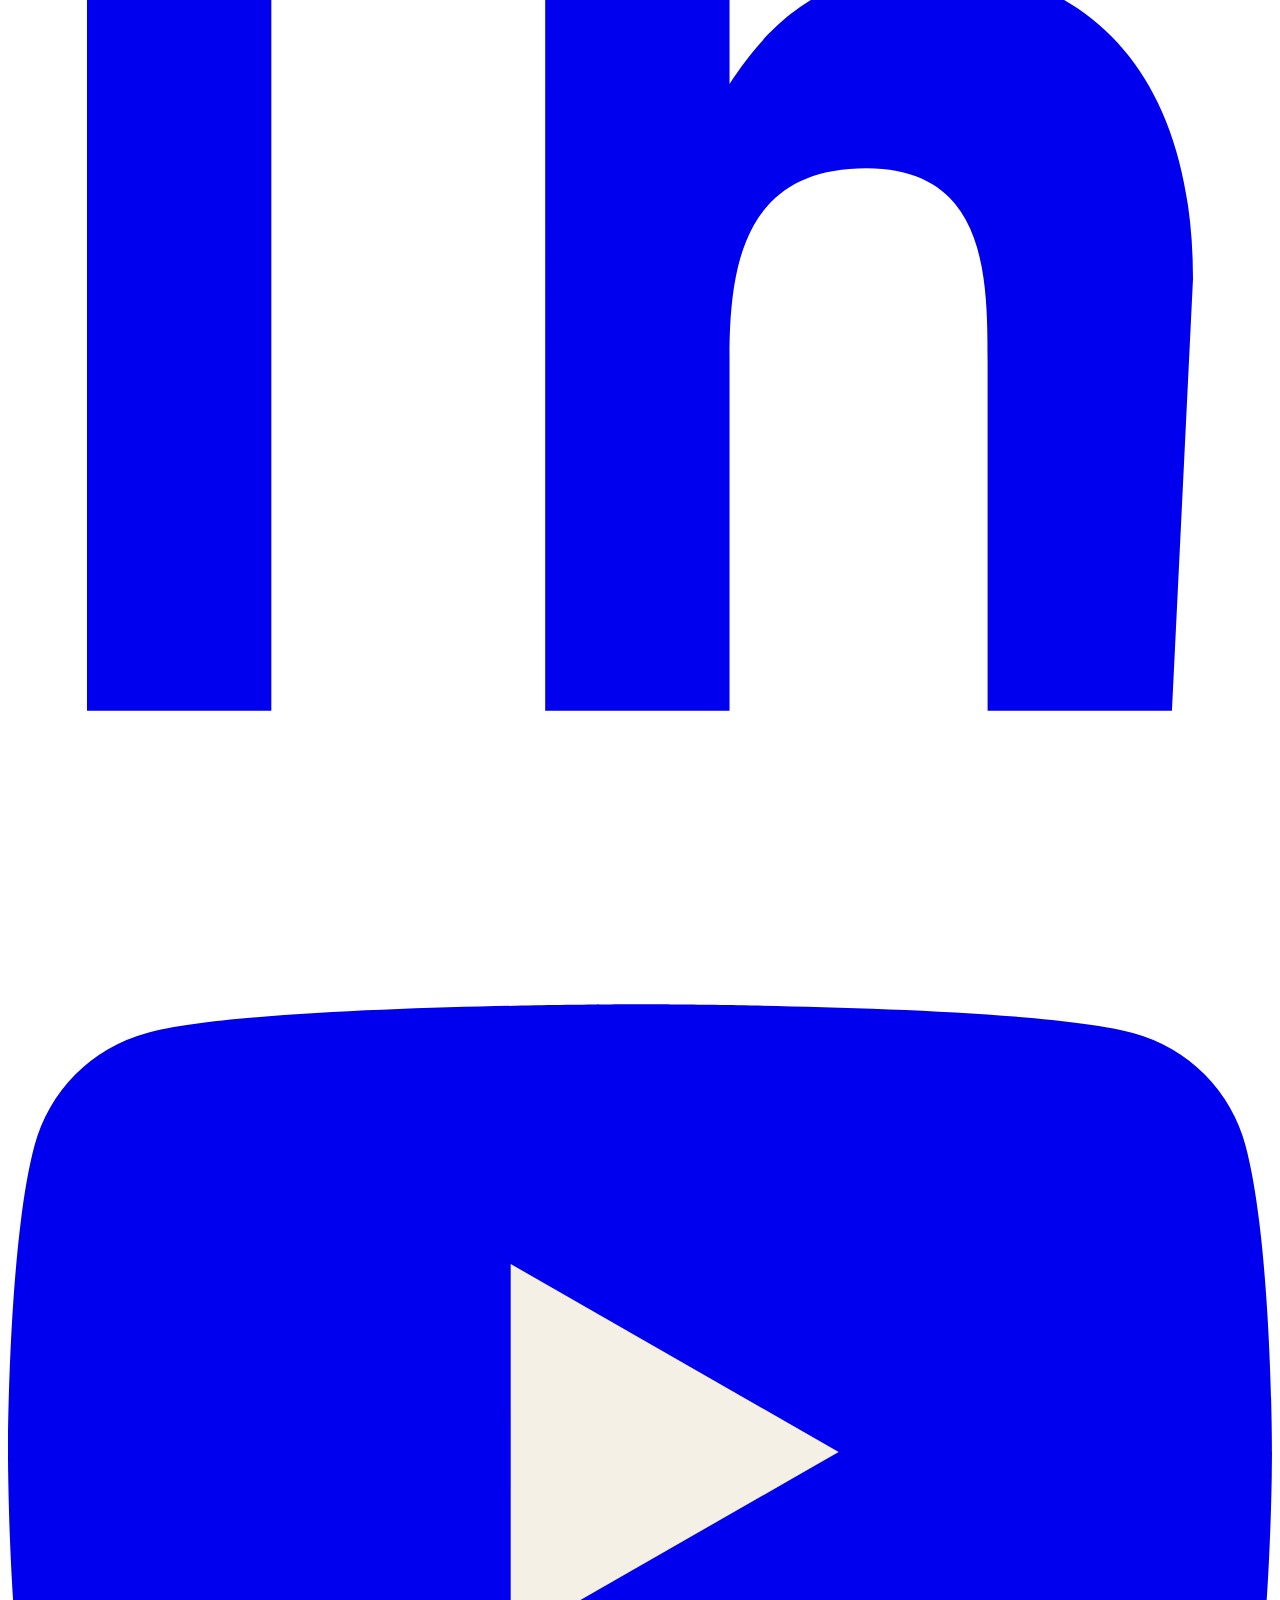
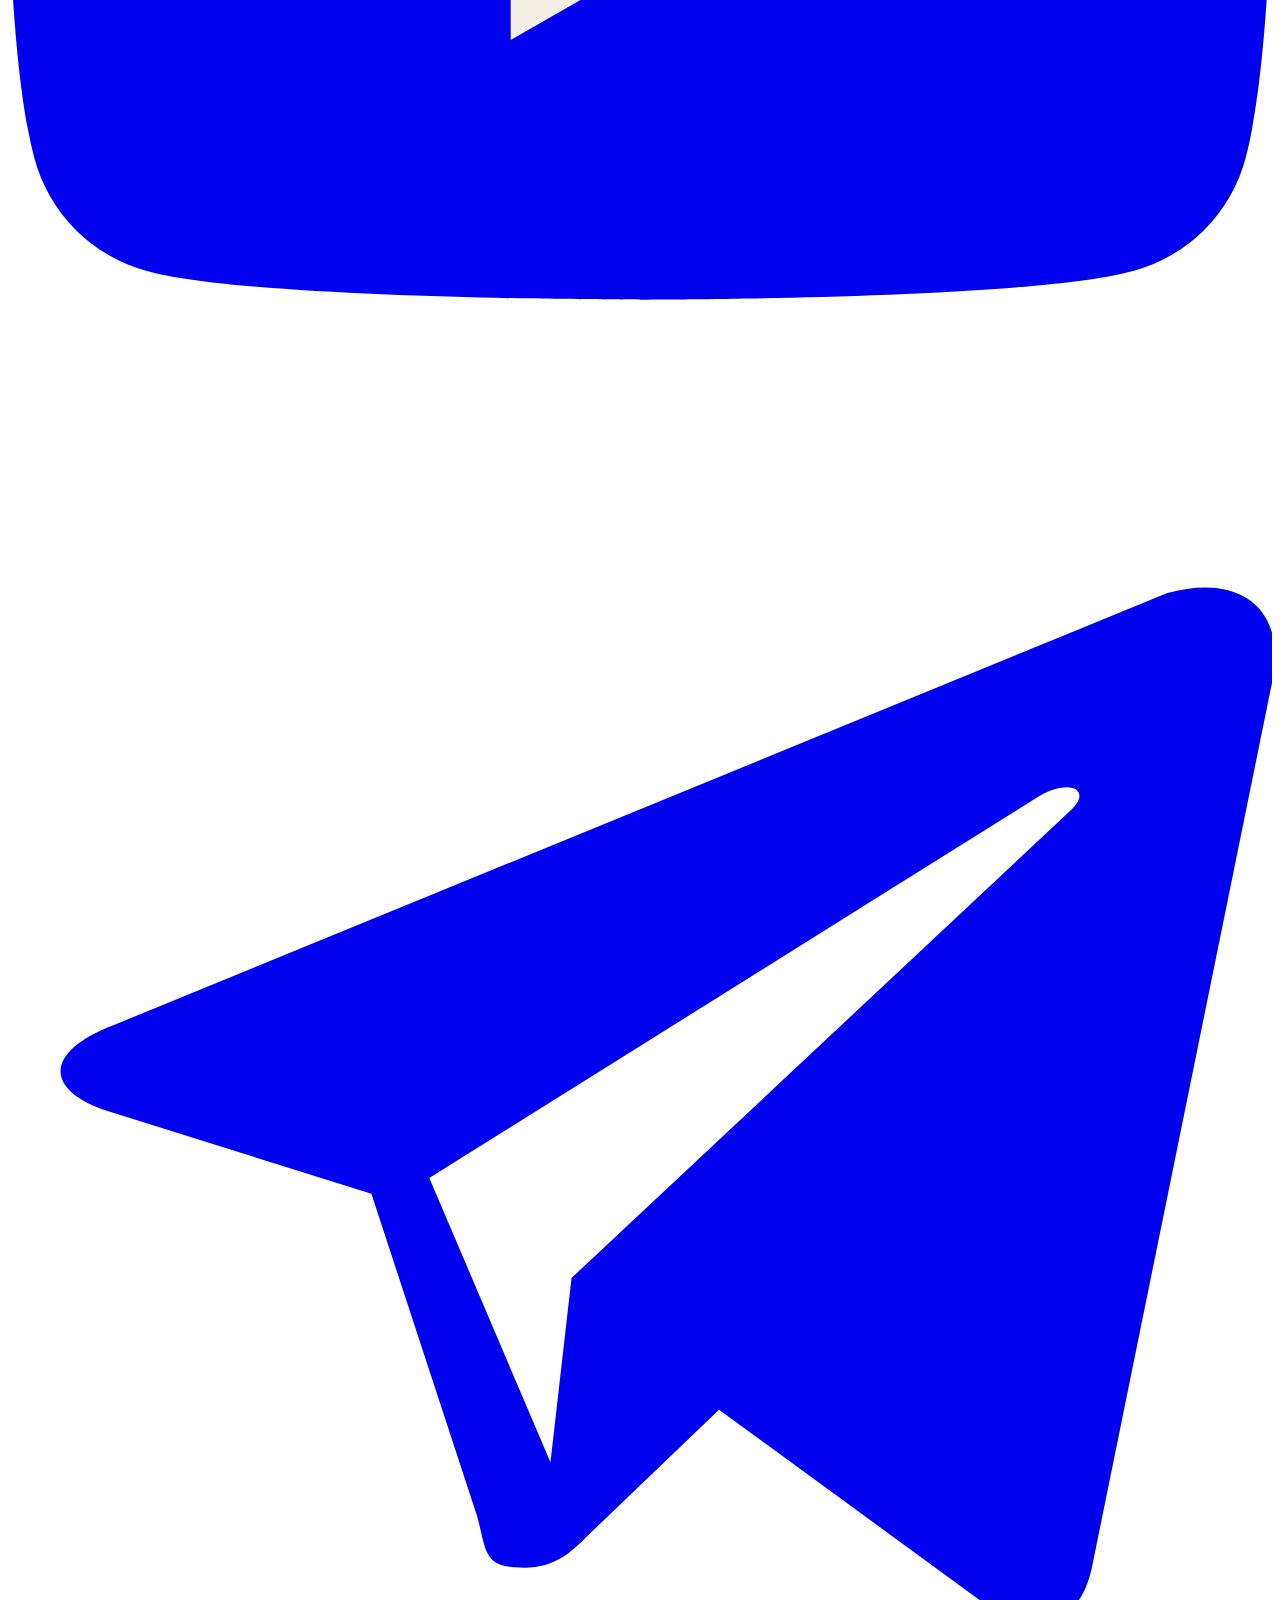
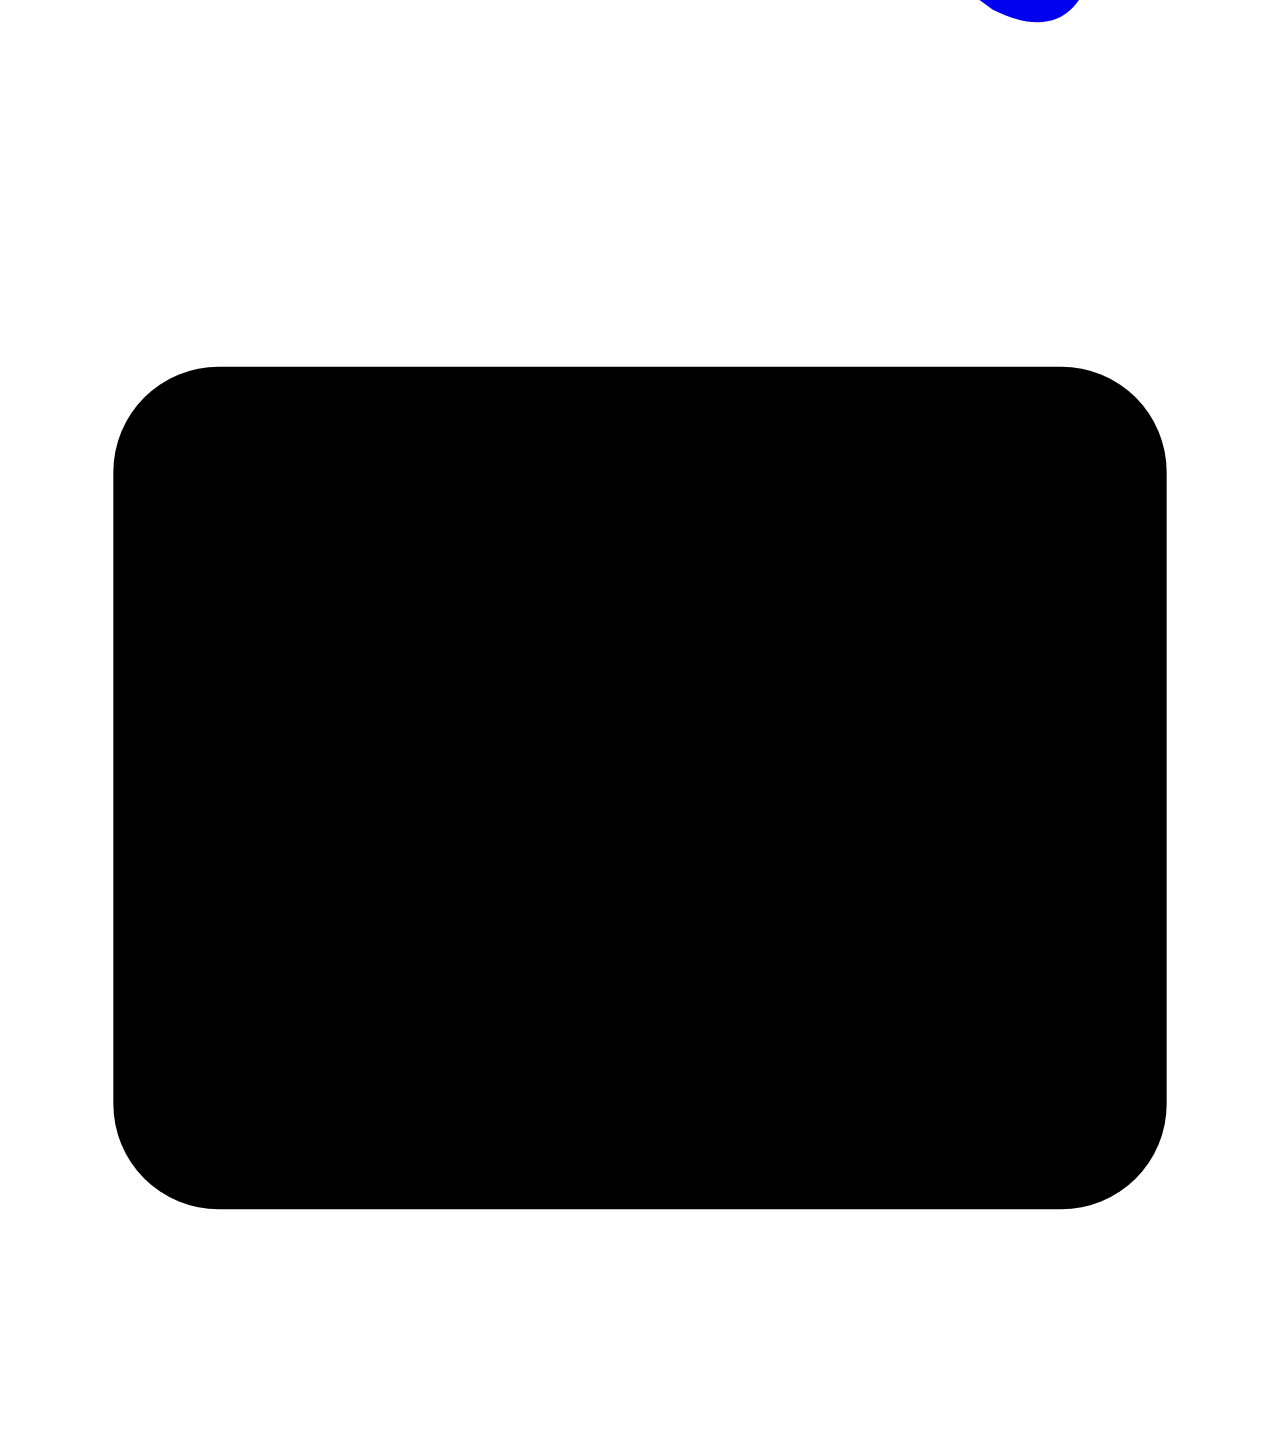
==== commit 20f2ce66: "Update index.html" ====
--- a/index.html
+++ b/index.html
@@ -633,8 +633,8 @@
 
     <div class="center-action">
 
-        <a href=""mailto:saurashtradairy@zohomail.in" class="button button-dark">
-        contect 
+        <a href="mailto:saurashtradairy@zohomail.in" class="button button-dark">
+        Email Us
             <span>→</span>
         </a>
 
@@ -851,7 +851,7 @@
             behind a memorable regional domain.
         </p>
 
-        <a href=""mailto:saurashtradairy@zohomail.in" class="button button-gold">
+        <a href="mailto:saurashtradairy@zohomail.in" class="button button-gold">
             Discuss Domain Acquisition
             <span>↗</span>
         </a>
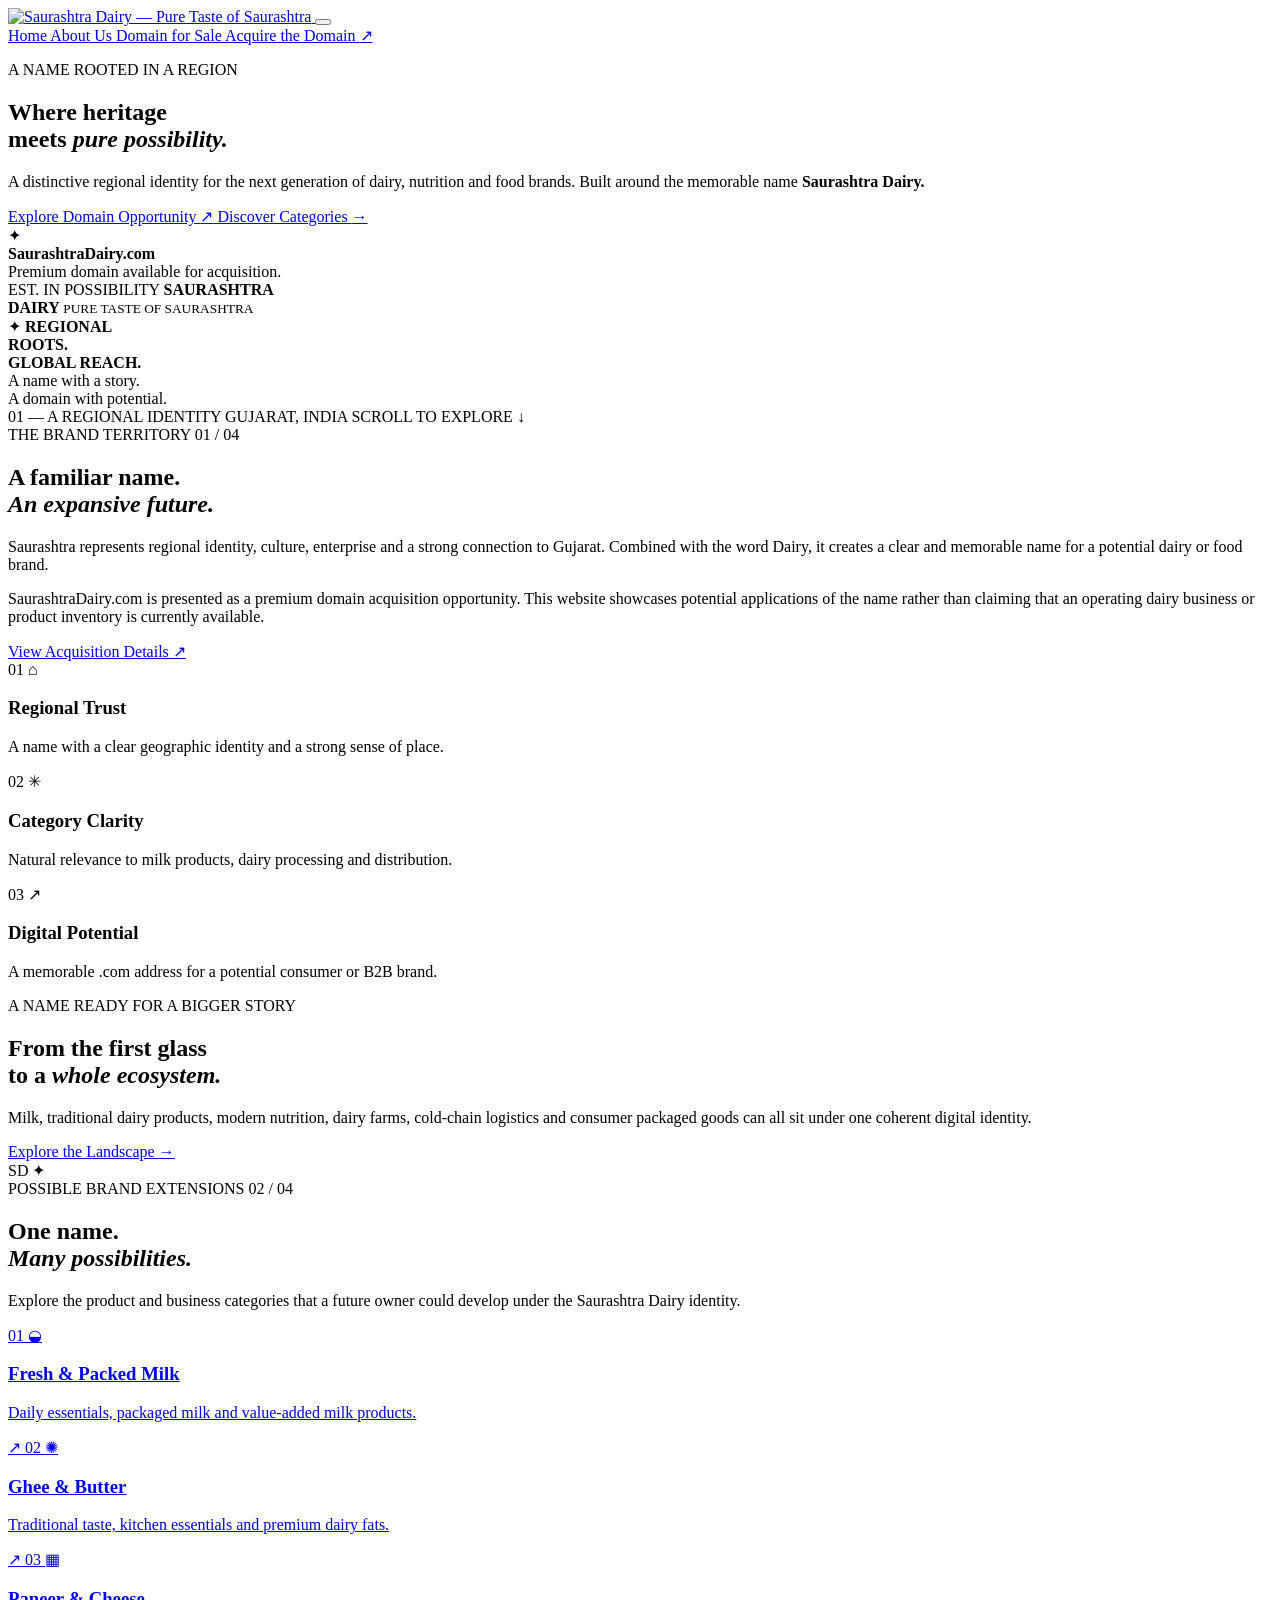
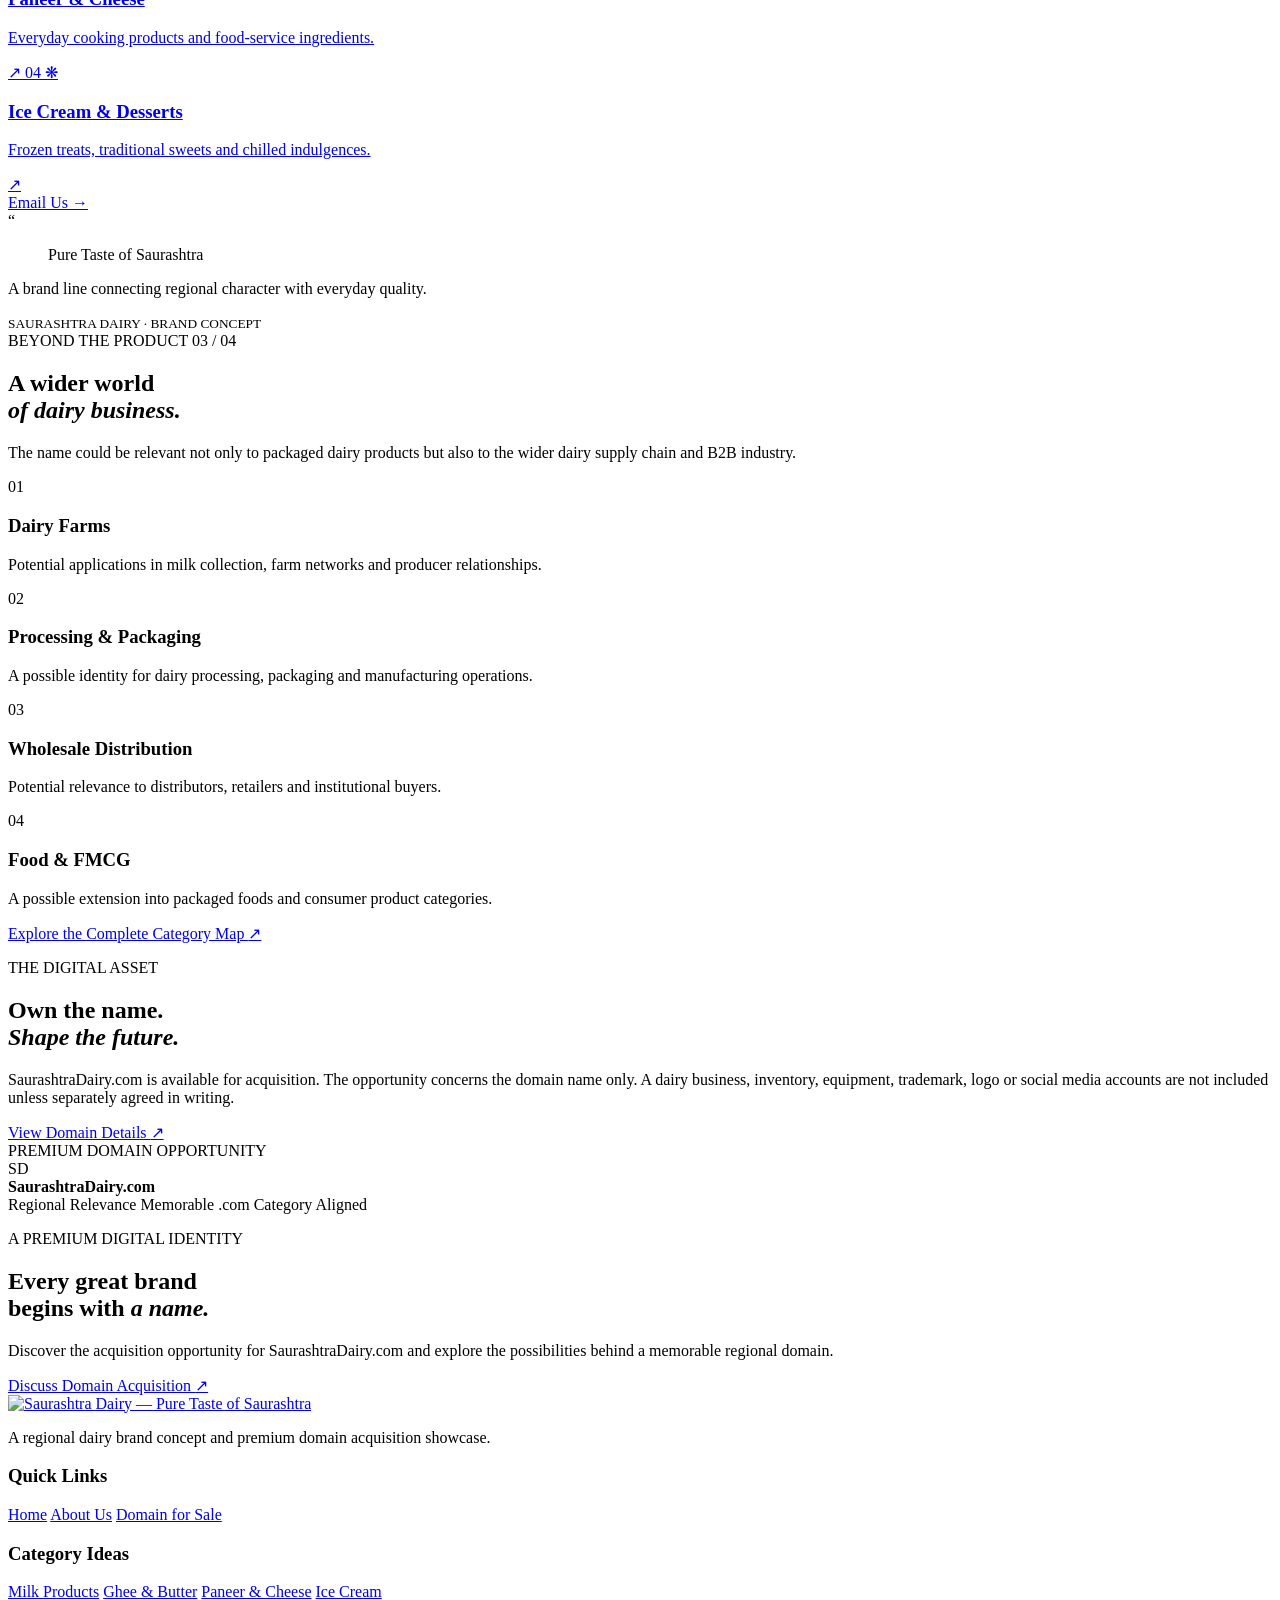
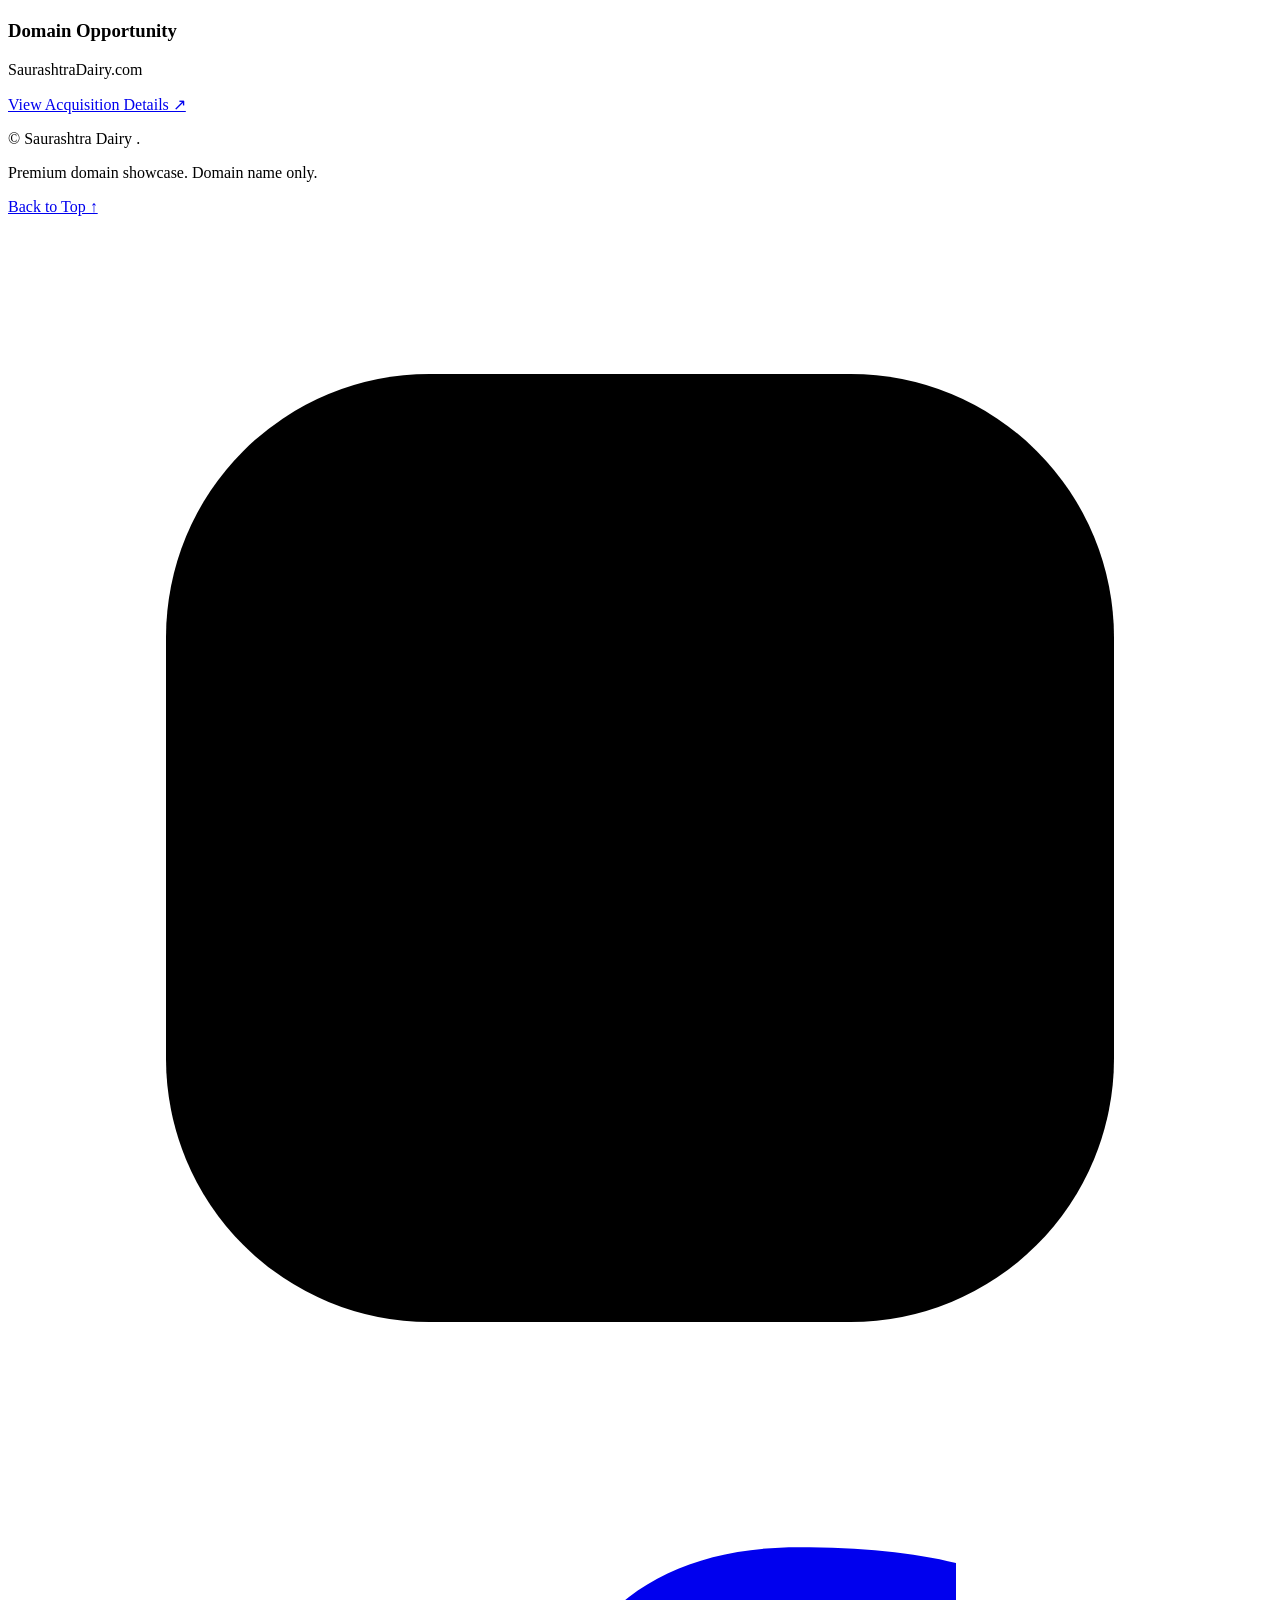
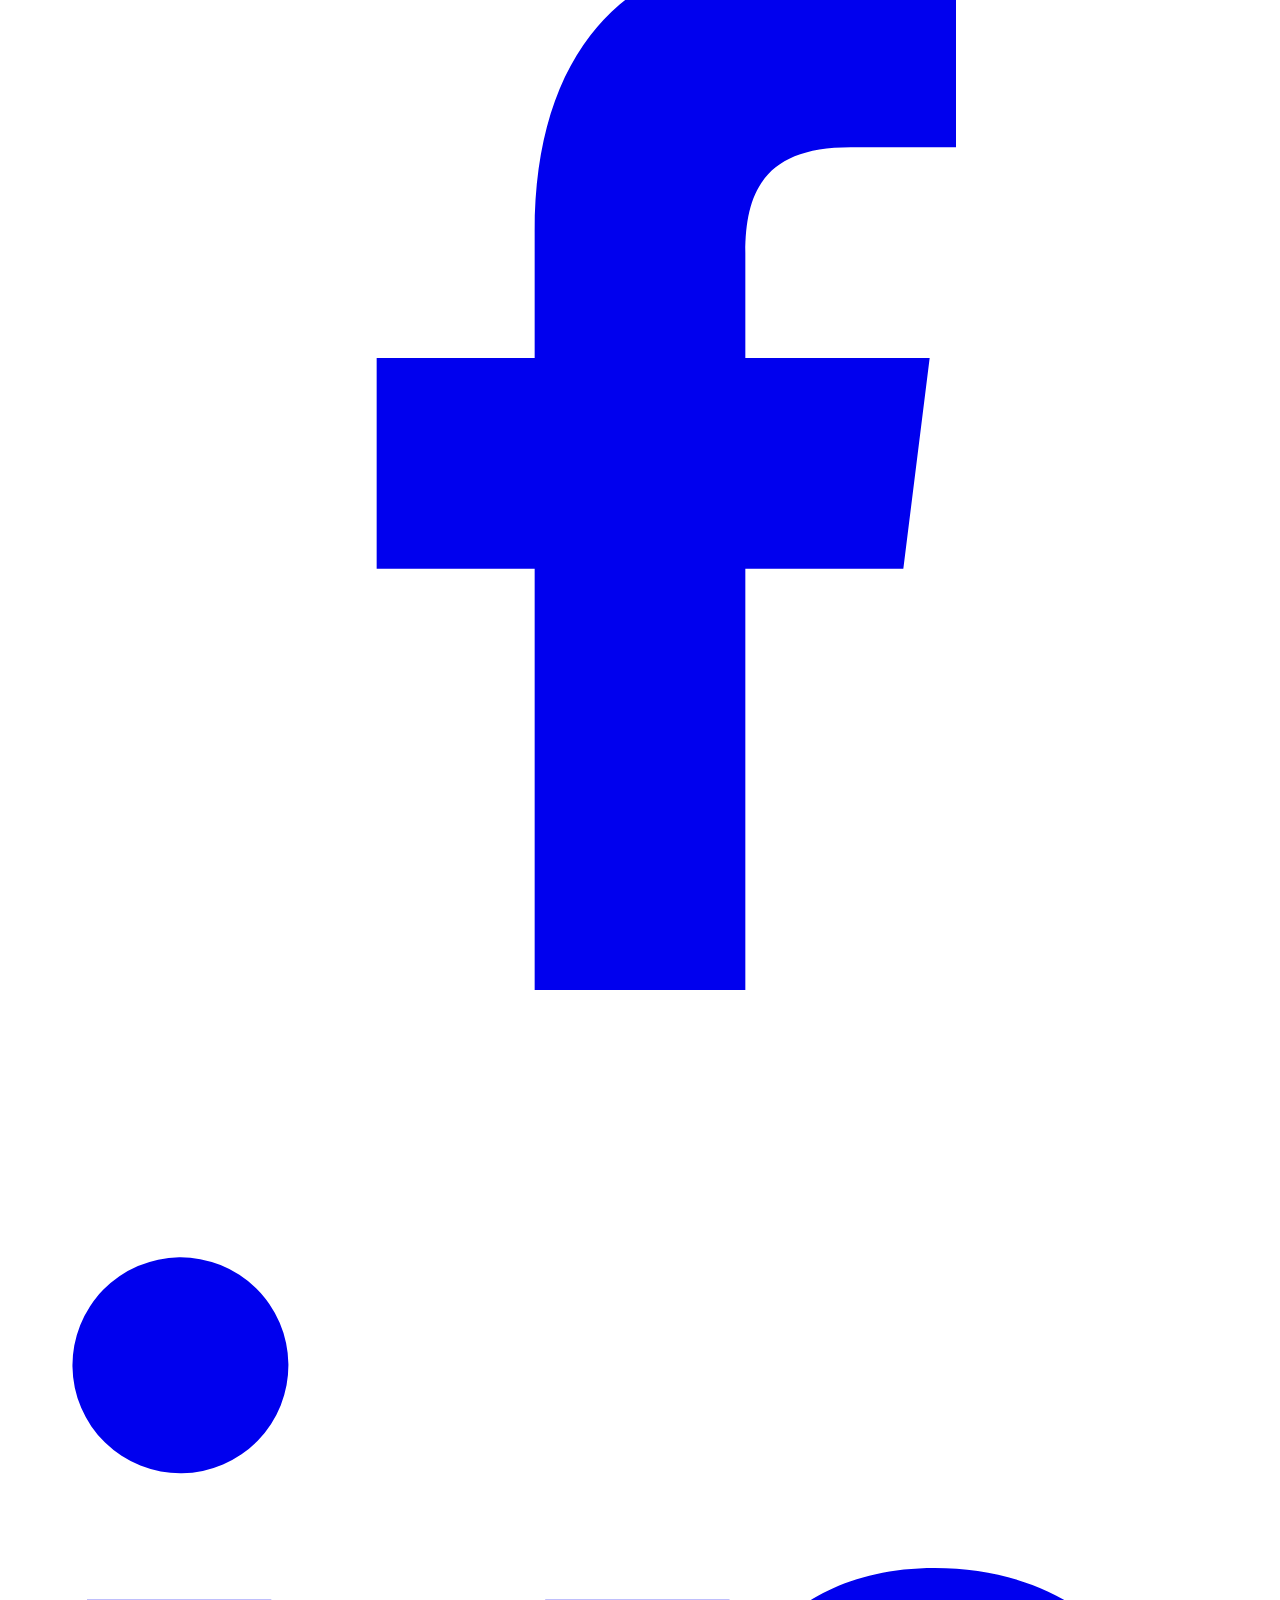
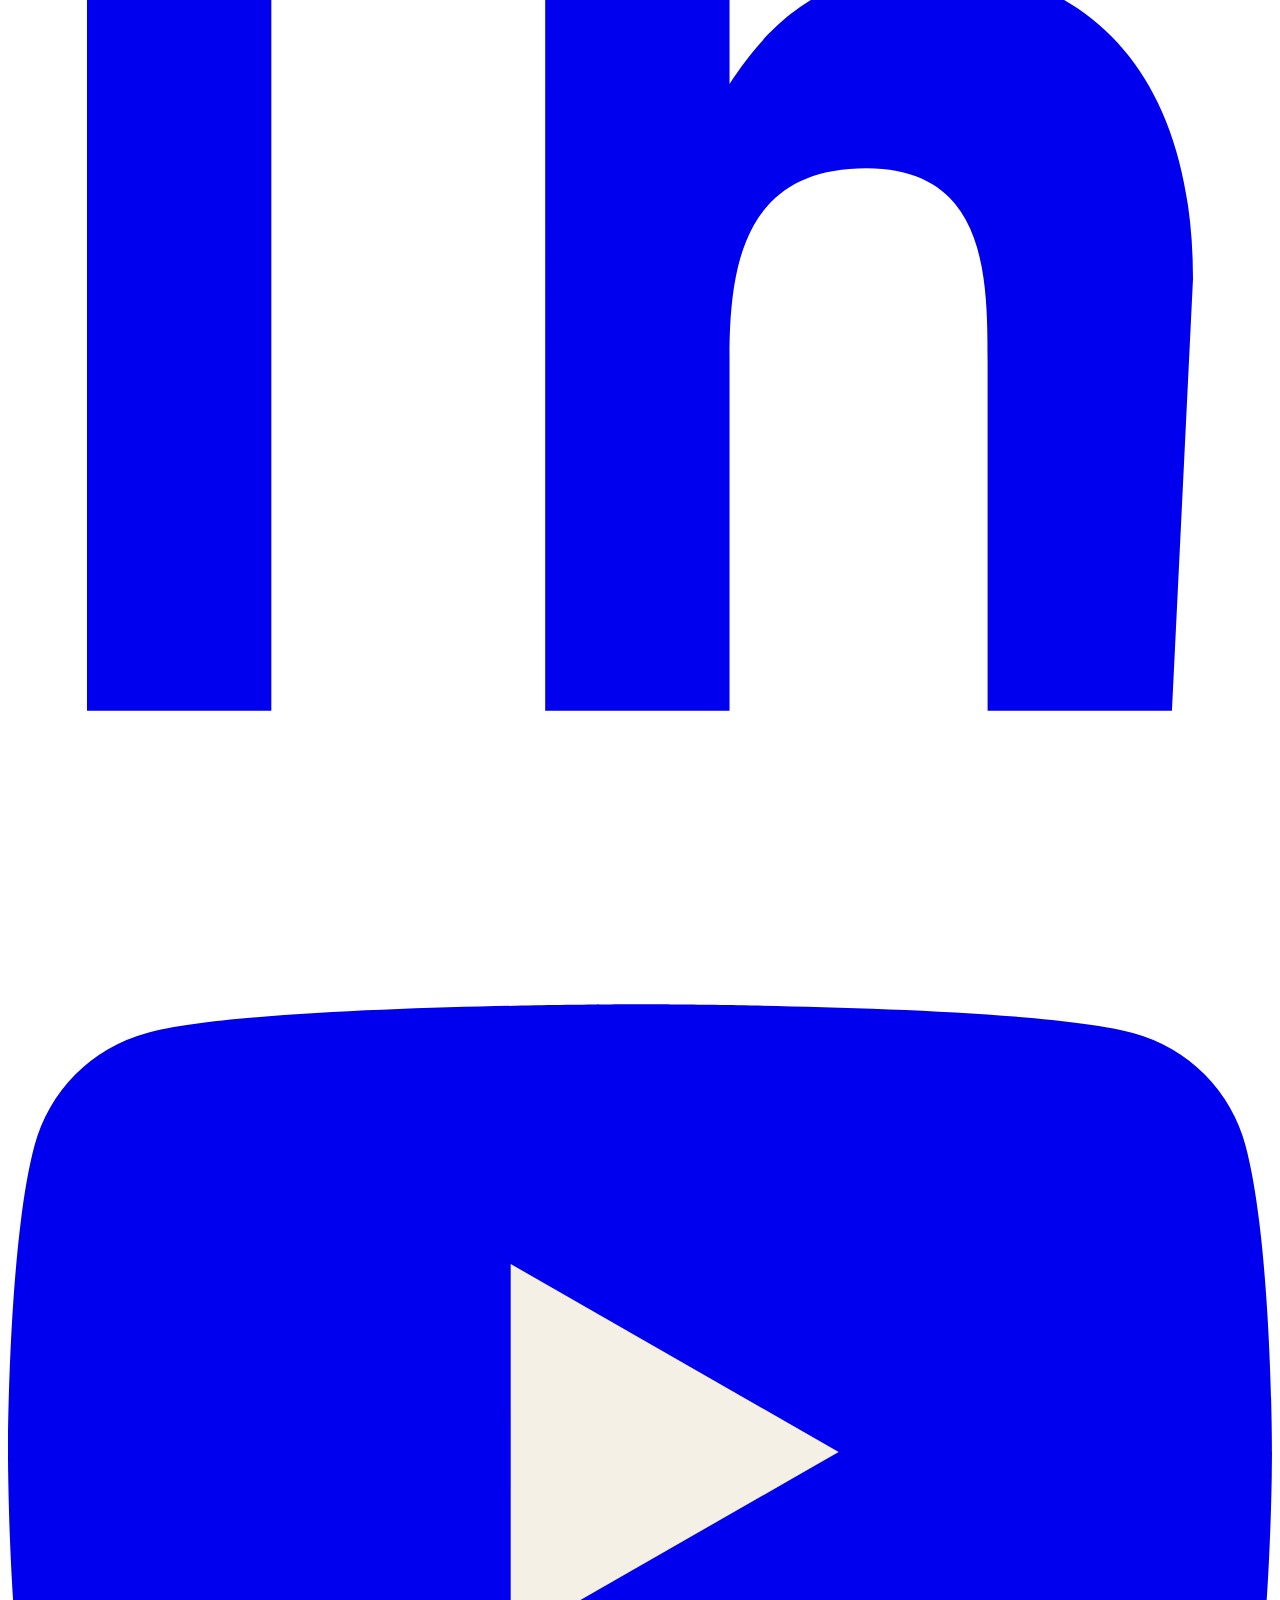
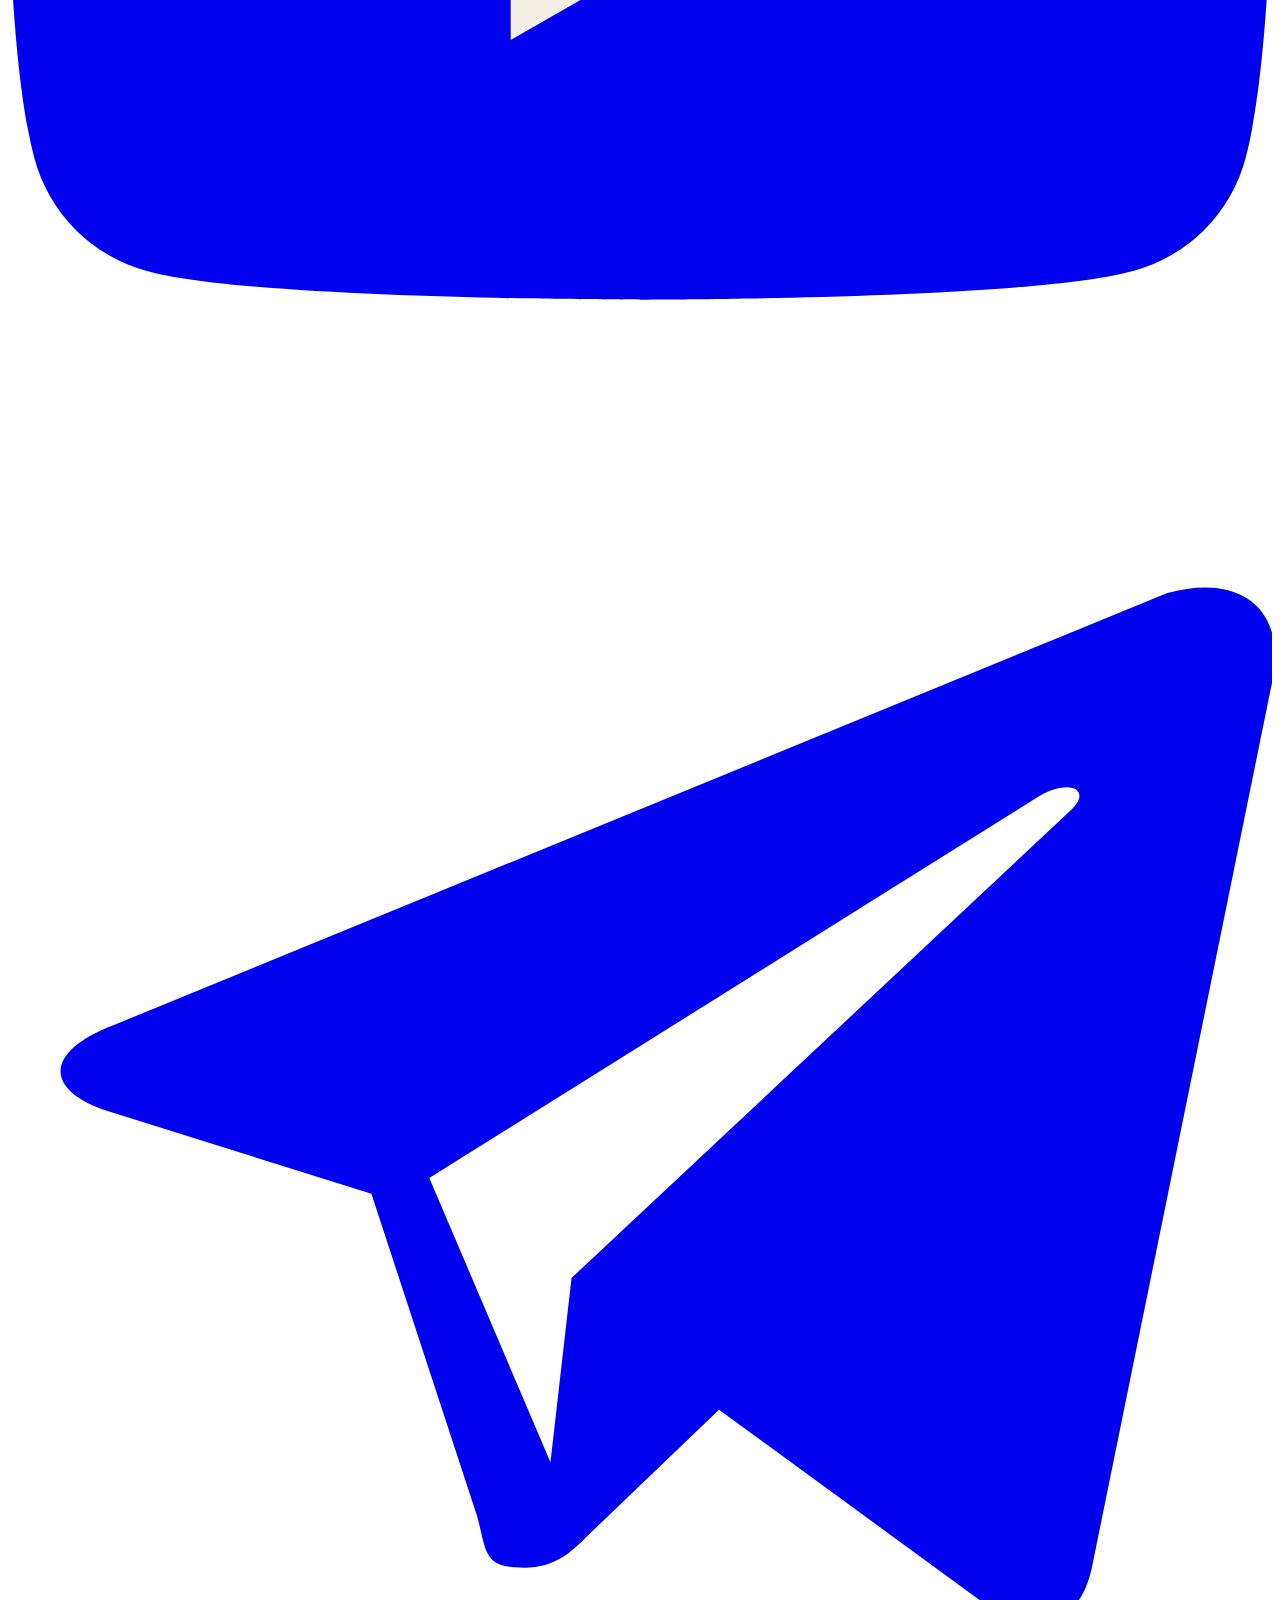
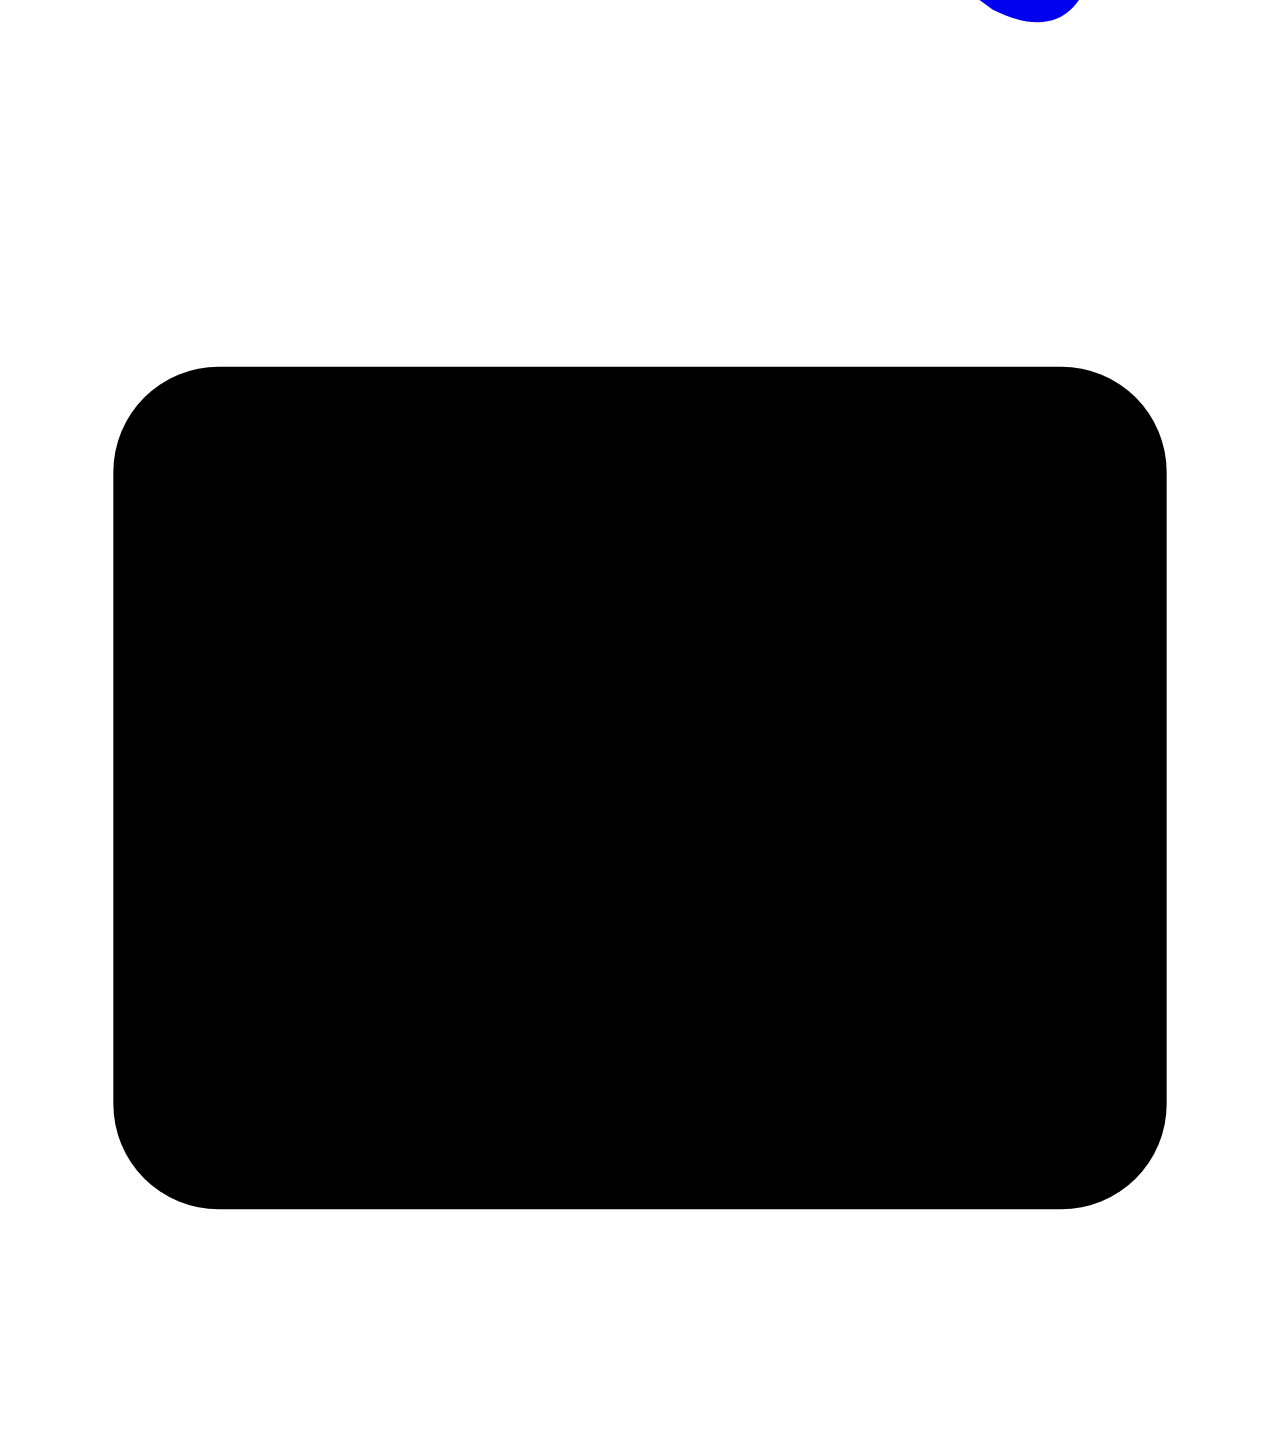
==== commit c9a92c75: "Update index.html" ====
--- a/index.html
+++ b/index.html
@@ -260,7 +260,7 @@
           About Us 
         </a>
 
-        <a href="#">
+        <a href="https://saurashtradairy.com/domain-sell/">
             Domain for Sale
         </a>
 
@@ -909,9 +909,9 @@
 
                 <a href="#">Home</a>
 
-                <a href="#">Dairy Categories</a>
-
-                <a href="https://saurashtradairy.com/acquire/">Domain for Sale</a>
+                <a href="https://saurashtradairy.com/about/">About Us</a>
+
+                <a href="https://saurashtradairy.com/domain-sell">Domain for Sale</a>
 
             </nav>
 
@@ -949,7 +949,7 @@
                 SaurashtraDairy.com
             </p>
 
-            <a href="#" class="footer-domain-link">
+            <a href="https://saurashtradairy.com/domain-sell/" class="footer-domain-link">
                 View Acquisition Details ↗
             </a>
 
